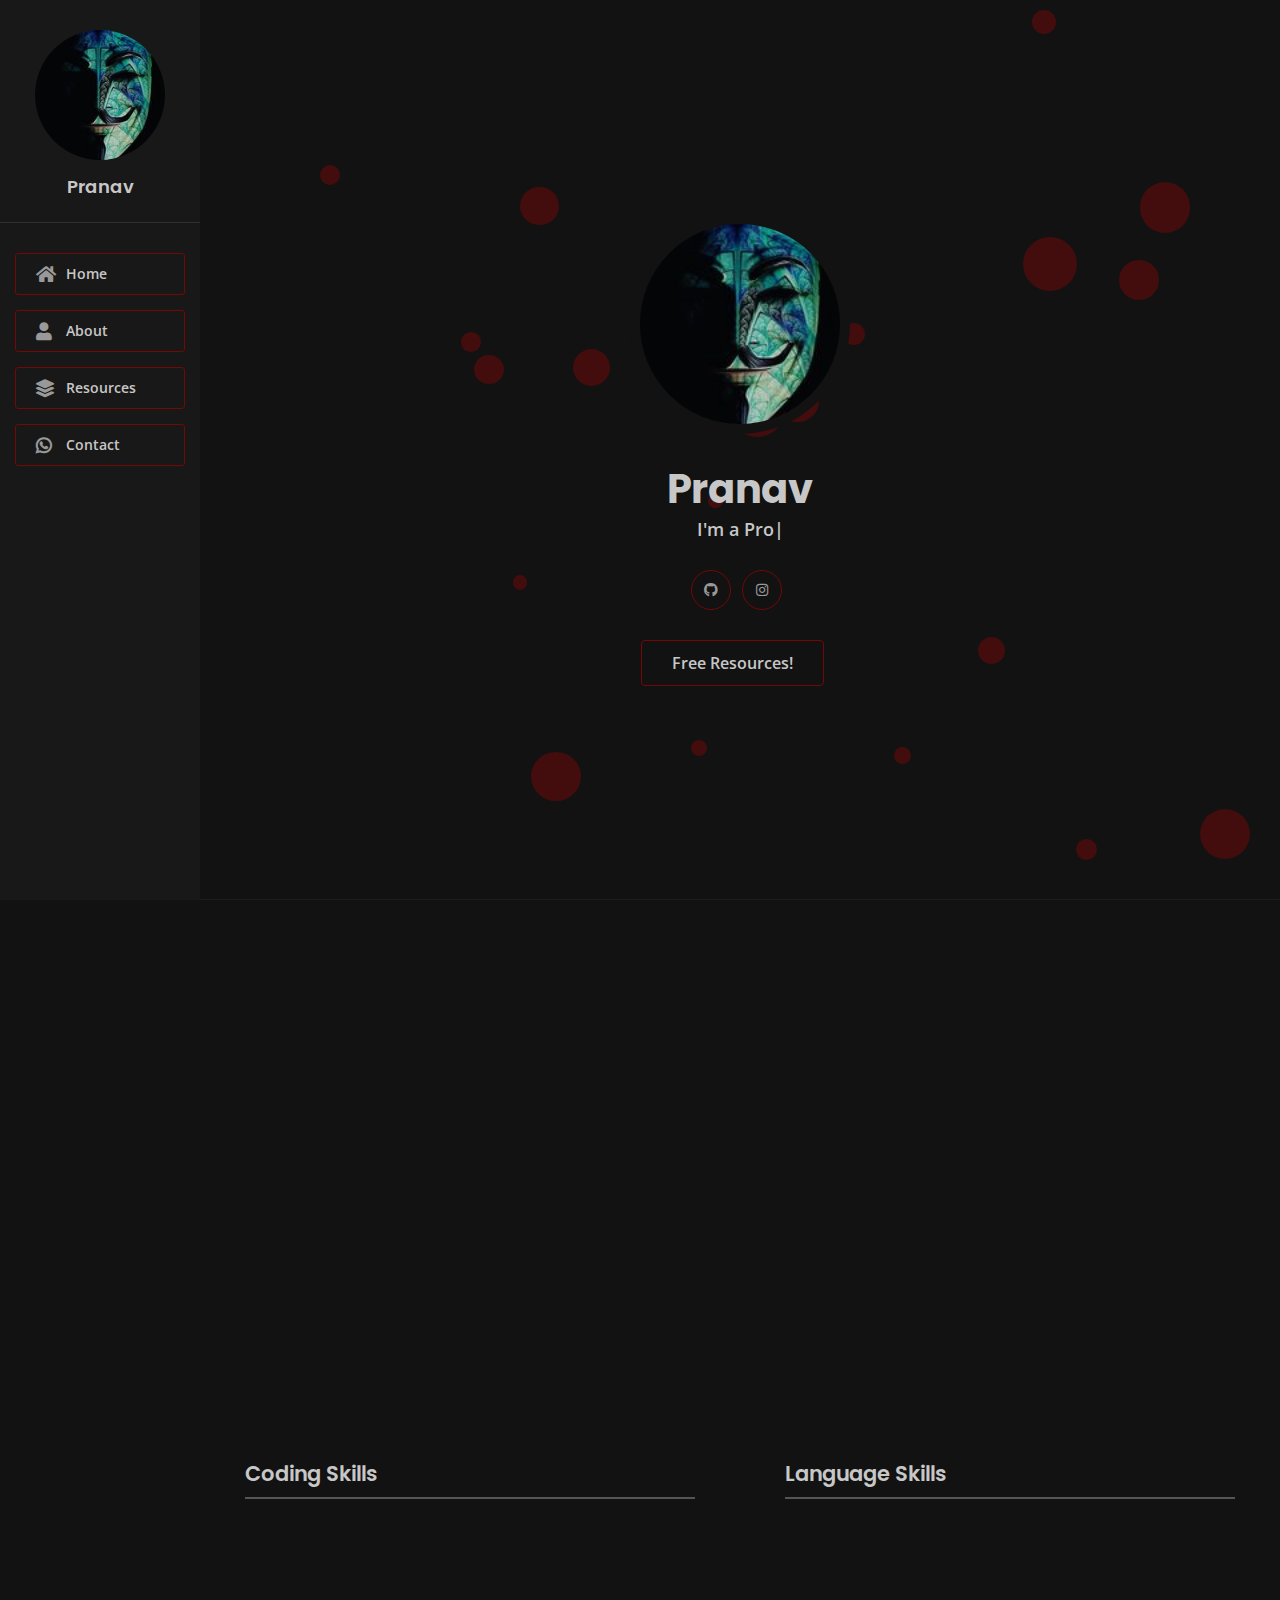
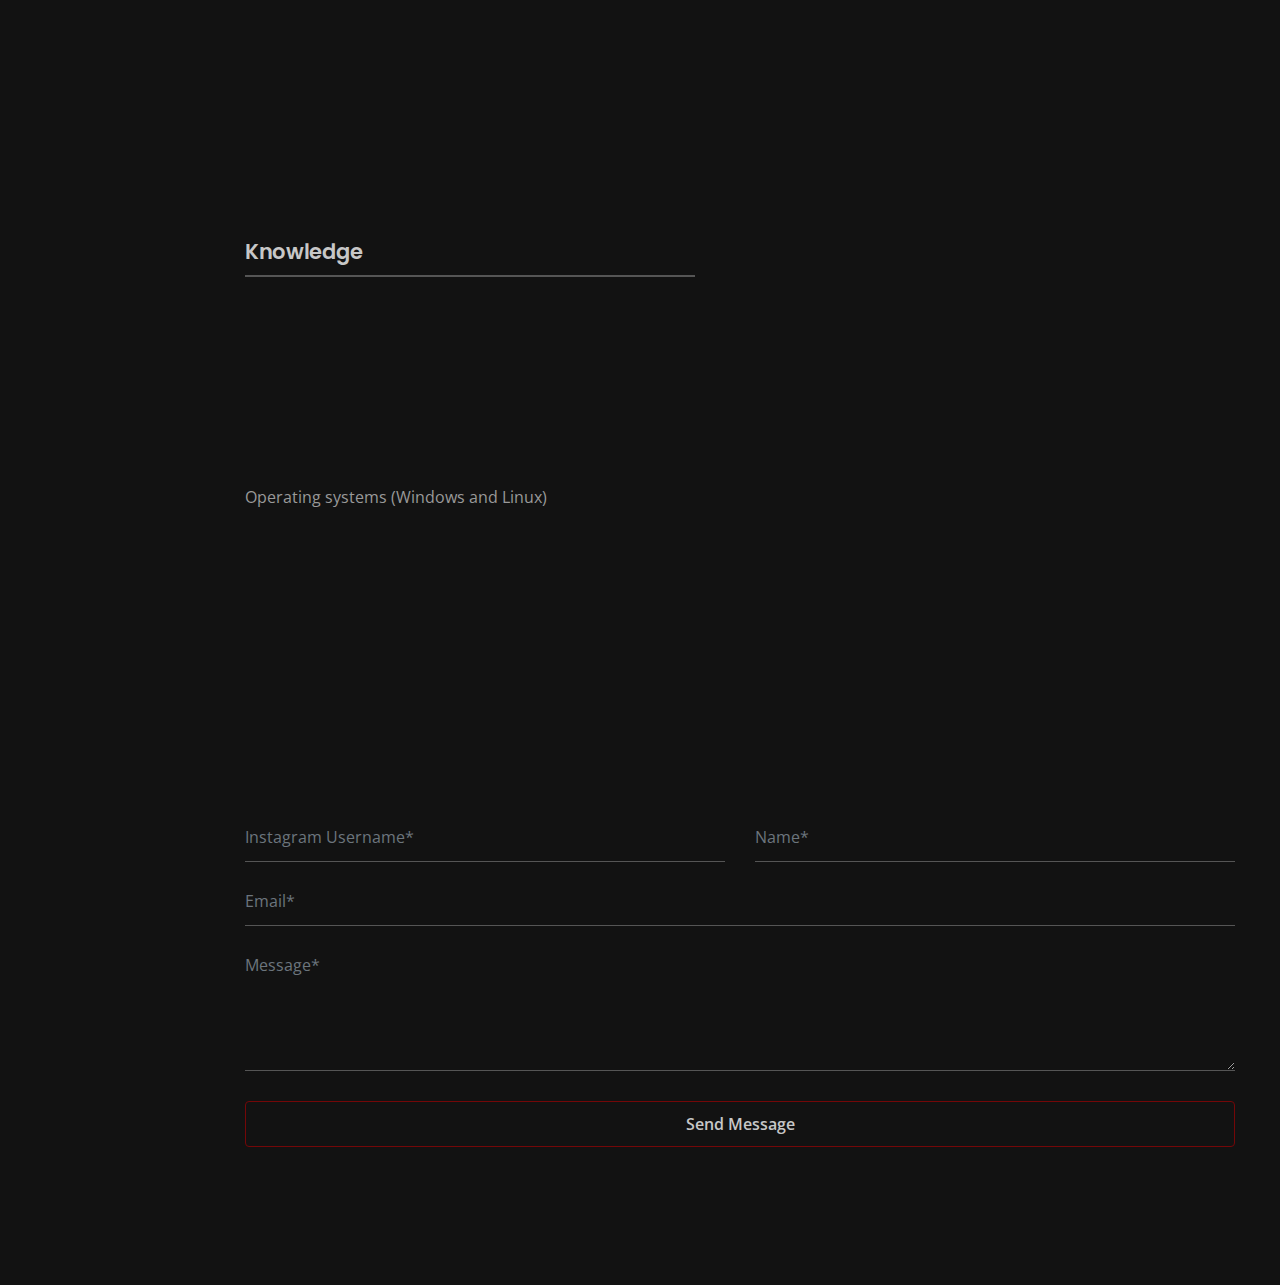
==== index.html @ 7af5c3d3 "first commit" ====
<!DOCTYPE html>
<html lang="en">

<head>
    <meta charset="UTF-8">
    <meta name="viewport" content="width=device-width, initial-scale=1">
    <meta name="description" content="Hi 👋 there, I'm Pranav from 🇮🇳">
    <meta name="keywords" content="pranav, pranav, pranav, ">
    <meta name="author" content="pranav ">
    <meta name="robots" content="index, follow, max-snippet:-1, max-image-preview:large, max-video-preview:-1">
    <meta http-equiv="X-UA-Compatible" content="IE=edge">
    <title> pranav Website </title>
    <!-- favicon -->
    <link rel="shortcut icon" href="assets/images/favicon.png" type="image/x-icon">
    <!-- bootstrap -->
    <link rel="stylesheet" href="assets/css/bootstrap.min.css">
    <!-- Plugin css -->
    <link rel="stylesheet" href="assets/css/plugin.css">
    <!-- Flaticon -->
    <link rel="stylesheet" href="assets/css/flaticon.css">
    <!-- stylesheet -->
    <link rel="stylesheet" href="assets/css/style.css">
    <link rel="stylesheet" href="assets/css/multicolor.css">
    <!-- responsive -->
    <link rel="stylesheet" href="assets/css/responsive.css">
</head>

<body>
    <!--Main-Menu Area Start-->
    <div class="side-menu-wrapper">
        <div class="menu-toogle-icon">
            <div id="nav-icon3">
                <span></span>
                <span></span>
                <span></span>
                <span></span>
            </div>
        </div>
        <div style="background-color: #181818; scroll-behavior: smooth;" class="side-menu">
            <div class="heading-area">
                <img src="assets/images/about3.png" alt class="wow zoomIn" data-wow-duration="0.8s" data-wow-delay="0.2s">
                <div class="name wow fadeInUp" data-wow-duration="0.8s" data-wow-delay="0.3s">
                    Pranav
                </div>
            </div>
            <ul id="mainmenu-area">
                <li class="current">
                    <a href="#home" class="wow fadeInUp" data-wow-duration="0.8s" data-wow-delay="0.4s"><i class="fas fa-home"></i>Home</a>
                </li>
                <li>
                    <a href="#about" class="wow fadeInUp" data-wow-duration="0.8s" data-wow-delay="0.4s"><i class="fas fa-user"></i>About</a>
                </li>

                <li>
                    <a href="#project-gallery" class="wow fadeInUp" data-wow-duration="0.8s" data-wow-delay="0.4s"><i class="fas fa-layer-group"></i>Resources</a>
                </li>

                <li>
                    <a href="#contact" class="wow fadeInUp" data-wow-duration="0.8s" data-wow-delay="0.4s"><i class="fab fa-whatsapp"></i>Contact</a>
                </li>
            </ul>
        </div>
    </div>
    <!--Main-Menu Area Start-->

    <!-- Main Content Area Start -->
    <div class="main-content">
        <div class="main-content-inner">

            <!-- About div Start -->
            <div class="home-section" id="home">
                <div class="particals"></div>
                <div class="container">
                    <div class="row justify-content-center">
                        <div class="col-lg-6">
                            <div class="home-content">
                                <div class="home-image">
                                    <img src="assets/images/about.png" alt class="wow zoomIn" data-wow-duration="0.8s" data-wow-delay="0.2s">
                                </div>
                                <h4 class="heading wow fadeInUp" data-wow-duration="0.8s" data-wow-delay="0.3s">
                                    Pranav
                                </h4>
                                <div class="designation wow zoomIn" data-wow-duration="0.8s" data-wow-delay="0.4s">
                                    <span>
											I'm a <span class="typed"></span>
                                    </span>
                                </div>
                                <div class="social-info wow fadeInUp" data-wow-duration="0.8s" data-wow-delay="0.5s">
                                    <ul>
                                        <li>
                                            <a href="https://github.com/pranav-011">
                                                <i class="fab fa-github"></i>
                                            </a>
                                        </li>
                                        <li>
                                            <a href="https://www.instagram.com/_pranav_pawar_39/">
                                                <i class="fab fa-instagram"></i>
                                            </a>
                                        </li>

                                    </ul>
                                </div>
                                <div class="about-links wow fadeInUp" data-wow-duration="0.8s" data-wow-delay="0.6s">
                                    <a href="#project-gallery" class="base-btn1">Free Resources!</a>
                                </div>
                            </div>
                        </div>
                    </div>
                </div>
            </div>
            <!-- About div End -->

            <!-- About div Start -->
            <div class="about-section" id="about">
                <div class="container">
                    <div class="row justify-content-center">
                        <div class="col-lg-12">
                            <div class="section-heading wow fadeInUp" data-wow-delay="0.2s">
                                <h2 class="title">
                                    <i class="fas fa-user"></i>About Me
                                </h2>
                            </div>
                        </div>
                    </div>
                    <div class="row">
                        <div class="col-lg-12">
                            <div class="about">
                                <div class="row">
                                    <div class="col-lg-4">
                                        <div class="about-image wow fadeInUp" data-wow-delay="0.3s">
                                            <img src="assets/images/about2.png" alt>
                                        </div>

                                    </div>
                                    <div class="col-lg-8 align-self-center">
                                        <div class="short-description wow fadeInUp" data-wow-delay="0.4s">
                                            <p>
                                                Hey, I'm Pranav, a 15 Year old Programmer and Ethical Hackerfrom India. Im here to help you learn how to code and profit from that.
                                            </p>
                                            <p>
                                                I believe the most important thing for a person is their skill set. Hence i'm here expanding mine and helping you expand yours.
                                                <p>
                                                    So Follow me on my Journey to change the way india pursives education!
                                                </p>
                                            </p>

                                        </div>
                                    </div>
                                </div>

                            </div>
                        </div>
                    </div>

                </div>
            </div>
            <!-- About div End -->





            <!-- Resume Area Start -->
            <div class="resume-wrapper" id="resume">
                <div class="container">

                    <div class="row">

                        <div class="col-lg-6">
                            <div class="resume-box">
                                <div class="resume-title">
                                    <h4 class="title">
                                        Coding Skills
                                    </h4>
                                </div>
                                <div class="skill-list">
                                    <div class="single-skill wow fadeInUp">
                                        <div class="heading">
                                            <h4 class="name">
                                                Python
                                            </h4>
                                            <h5 class="value">
                                                90%
                                            </h5>
                                        </div>
                                        <div class="progress">
                                            <div class="progress-bar progress-bar-striped progress-bar-animated" role="progressbar" aria-valuenow="85" aria-valuemin="0" aria-valuemax="100" style="width: 85%"></div>
                                        </div>
                                    </div>
                                    <div class="single-skill wow fadeInUp">
                                        <div class="heading">
                                            <h4 class="name">
                                                JS
                                            </h4>
                                            <h5 class="value">
                                                65%
                                            </h5>
                                        </div>
                                        <div class="progress">
                                            <div class="progress-bar progress-bar-striped progress-bar-animated" role="progressbar" aria-valuenow="75" aria-valuemin="0" aria-valuemax="100" style="width: 75%"></div>
                                        </div>
                                    </div>
                                    <div class="single-skill wow fadeInUp">
                                        <div class="heading">
                                            <h4 class="name">
                                                SQL
                                            </h4>
                                            <h5 class="value">
                                                65%
                                            </h5>
                                        </div>
                                        <div class="progress">
                                            <div class="progress-bar progress-bar-striped progress-bar-animated" role="progressbar" aria-valuenow="75" aria-valuemin="0" aria-valuemax="100" style="width: 75%"></div>
                                        </div>
                                    </div>
                                    <div class="single-skill wow fadeInUp">
                                        <div class="heading">
                                            <h4 class="name">
                                                JAVA
                                            </h4>
                                            <h5 class="value">
                                                70%
                                            </h5>
                                        </div>
                                        <div class="progress">
                                            <div class="progress-bar progress-bar-striped progress-bar-animated" role="progressbar" aria-valuenow="70" aria-valuemin="0" aria-valuemax="100" style="width: 70%"></div>
                                        </div>
                                    </div>
                                </div>
                            </div>
                        </div>
                        <div class="col-lg-6">
                            <div class="resume-box">
                                <div class="resume-title">
                                    <h4 class="title">
                                        Language Skills
                                    </h4>
                                </div>
                                <div class="skill-list">
                                    <div class="single-skill wow fadeInUp">
                                        <div class="heading">
                                            <h4 class="name">
                                                English
                                            </h4>
                                            <h5 class="value">
                                                90%
                                            </h5>
                                        </div>
                                        <div class="progress">
                                            <div class="progress-bar progress-bar-striped progress-bar-animated" role="progressbar" aria-valuenow="90" aria-valuemin="0" aria-valuemax="100" style="width: 90%"></div>
                                        </div>
                                    </div>
                                    <div class="single-skill wow fadeInUp">
                                        <div class="heading">
                                            <h4 class="name">
                                                Hindi
                                            </h4>
                                            <h5 class="value">
                                                75%
                                            </h5>
                                        </div>
                                        <div class="progress">
                                            <div class="progress-bar progress-bar-striped progress-bar-animated" role="progressbar" aria-valuenow="75" aria-valuemin="0" aria-valuemax="100" style="width: 75%"></div>
                                        </div>
                                    </div>

                                </div>
                            </div>
                        </div>

                        <div class="col-lg-6">
                            <div class="resume-box">
                                <div class="resume-title">
                                    <h4 class="title">
                                        Knowledge
                                    </h4>
                                </div>
                                <div class="knowledge-list wow fadeInUp">
                                    <div class="single-knowledge">
                                        <p>
                                            Network Pentesting
                                        </p>
                                    </div>
                                    <div class="single-knowledge">
                                        <p>
                                            Android apps development
                                        </p>
                                    </div>
                                    <div class="single-knowledge">
                                        <p>
                                            Software Testing
                                        </p>
                                    </div>
                                    <div class="single-knowledge">
                                        <p>
                                            Bash scripting
                                        </p>
                                    </div>
                                    <>
                                </div>
                                <div class="single-knowledge">
                                    <p>
                                        Operating systems (Windows and Linux)
                                    </p>
                                </div>
                            </div>
                        </div>
                    </div>
                </div>
            </div>
        </div>
        <!-- Resume Area End -->







        <!-- Contact Area Start -->
        <div class="contact" id="contact">
            <div class="container">
                <div class="row justify-content-center">
                    <div class="col-lg-12">
                        <div class="section-heading wow fadeInUp" data-wow-delay="0.2s">
                            <h2 class="title">
                                <i class="fab fa-whatsapp"></i>Contact Me
                            </h2>
                        </div>
                    </div>
                </div>

                <div class="row cAndm">
                    <div class="col-lg-12">
                        <div class="home-page-form">
                            <div class="contact-form">
                                <form id="contact-form" action="https://formspree.io/f/xleajnde" method="POST">
                                    <div class="controls">
                                        <div class="row">
                                            <div class="col-md-6">
                                                <div class="form-group">
                                                    <input id="name" type="text" name="username" class="form-control" placeholder="Instagram Username*" required="required">
                                                    <div class="help-block with-errors"></div>
                                                </div>
                                            </div>
                                            <div class="col-md-6">
                                                <div class="form-group">
                                                    <input id="email" type="text" name="name" class="form-control" placeholder="Name*" required="required">
                                                    <div class="help-block with-errors"></div>
                                                </div>
                                            </div>
                                        </div>
                                        <div class="row">
                                            <div class="col-md-12">
                                                <div class="form-group">
                                                    <input id="subject" type="email" name="_replyto" class="form-control" placeholder="Email*" required="required">
                                                    <div class="help-block with-errors"></div>
                                                </div>
                                            </div>
                                        </div>
                                        <div class="row">
                                            <div class="col-md-12">
                                                <div class="form-group">
                                                    <textarea id="message" name="message" class="form-control" placeholder="Message*" rows="7" required="required"></textarea>
                                                    <div class="help-block with-errors"></div>
                                                </div>
                                            </div>
                                            <div class="col-md-12">
                                                <button type="submit" class="base-btn1"><span>Send Message</span></button>
                                            </div>
                                        </div>
                                    </div>
                                </form>
                                <!-- End Contact From -->
                            </div>
                        </div>
                    </div>



                </div>
                <!--/.row-->
            </div>
            <!--/.container-->
        </div>
        <!-- Contact Area End -->

    </div>
    </div>
    <!-- Main Content Area End -->






    <!-- Back to Top Start -->
    <div class="bottomtotop">
        <i class="fas fa-chevron-right"></i>
    </div>
    <!-- Back to Top End -->



    <!-- jquery -->
    <script src="assets/js/jquery.js"></script>
    <!-- popper -->
    <script src="assets/js/popper.min.js"></script>
    <!-- bootstrap -->
    <script src="assets/js/bootstrap.min.js"></script>
    <!-- plugin js-->
    <script src="assets/js/plugin.js"></script>
    <script src="assets/js/jQuery-plugin-progressbar.js"></script>
    <!-- Typed js -->
    <script src="assets/js/typed.min.js"></script>
    <!-- buoyant js -->
    <script src="assets/js/jquery.buoyant.min.js"></script>
    <!-- Wow js -->
    <script src="assets/js/wow.js"></script>
    <!-- main -->
    <script src="assets/js/main.js"></script>

</body>

</html>
---- assets/css/plugin.css ----
@charset "UTF-8";

/*!
 * animate.css -http://daneden.me/animate
 * Version - 3.7.0
 * Licensed under the MIT license - http://opensource.org/licenses/MIT
 *
 * Copyright (c) 2018 Daniel Eden
 */

@-webkit-keyframes bounce{0%,20%,53%,80%,to{-webkit-animation-timing-function:cubic-bezier(.215,.61,.355,1);-webkit-transform:translateZ(0);animation-timing-function:cubic-bezier(.215,.61,.355,1);transform:translateZ(0)}40%,43%{-webkit-animation-timing-function:cubic-bezier(.755,.05,.855,.06);-webkit-transform:translate3d(0,-30px,0);animation-timing-function:cubic-bezier(.755,.05,.855,.06);transform:translate3d(0,-30px,0)}70%{-webkit-animation-timing-function:cubic-bezier(.755,.05,.855,.06);-webkit-transform:translate3d(0,-15px,0);animation-timing-function:cubic-bezier(.755,.05,.855,.06);transform:translate3d(0,-15px,0)}90%{-webkit-transform:translate3d(0,-4px,0);transform:translate3d(0,-4px,0)}}@keyframes bounce{0%,20%,53%,80%,to{-webkit-animation-timing-function:cubic-bezier(.215,.61,.355,1);-webkit-transform:translateZ(0);animation-timing-function:cubic-bezier(.215,.61,.355,1);transform:translateZ(0)}40%,43%{-webkit-animation-timing-function:cubic-bezier(.755,.05,.855,.06);-webkit-transform:translate3d(0,-30px,0);animation-timing-function:cubic-bezier(.755,.05,.855,.06);transform:translate3d(0,-30px,0)}70%{-webkit-animation-timing-function:cubic-bezier(.755,.05,.855,.06);-webkit-transform:translate3d(0,-15px,0);animation-timing-function:cubic-bezier(.755,.05,.855,.06);transform:translate3d(0,-15px,0)}90%{-webkit-transform:translate3d(0,-4px,0);transform:translate3d(0,-4px,0)}}.bounce{-webkit-animation-name:bounce;-webkit-transform-origin:center bottom;animation-name:bounce;transform-origin:center bottom}@-webkit-keyframes flash{0%,50%,to{opacity:1}25%,75%{opacity:0}}@keyframes flash{0%,50%,to{opacity:1}25%,75%{opacity:0}}.flash{-webkit-animation-name:flash;animation-name:flash}@-webkit-keyframes pulse{0%{-webkit-transform:scaleX(1);transform:scaleX(1)}50%{-webkit-transform:scale3d(1.05,1.05,1.05);transform:scale3d(1.05,1.05,1.05)}to{-webkit-transform:scaleX(1);transform:scaleX(1)}}@keyframes pulse{0%{-webkit-transform:scaleX(1);transform:scaleX(1)}50%{-webkit-transform:scale3d(1.05,1.05,1.05);transform:scale3d(1.05,1.05,1.05)}to{-webkit-transform:scaleX(1);transform:scaleX(1)}}.pulse{-webkit-animation-name:pulse;animation-name:pulse}@-webkit-keyframes rubberBand{0%{-webkit-transform:scaleX(1);transform:scaleX(1)}30%{-webkit-transform:scale3d(1.25,.75,1);transform:scale3d(1.25,.75,1)}40%{-webkit-transform:scale3d(.75,1.25,1);transform:scale3d(.75,1.25,1)}50%{-webkit-transform:scale3d(1.15,.85,1);transform:scale3d(1.15,.85,1)}65%{-webkit-transform:scale3d(.95,1.05,1);transform:scale3d(.95,1.05,1)}75%{-webkit-transform:scale3d(1.05,.95,1);transform:scale3d(1.05,.95,1)}to{-webkit-transform:scaleX(1);transform:scaleX(1)}}@keyframes rubberBand{0%{-webkit-transform:scaleX(1);transform:scaleX(1)}30%{-webkit-transform:scale3d(1.25,.75,1);transform:scale3d(1.25,.75,1)}40%{-webkit-transform:scale3d(.75,1.25,1);transform:scale3d(.75,1.25,1)}50%{-webkit-transform:scale3d(1.15,.85,1);transform:scale3d(1.15,.85,1)}65%{-webkit-transform:scale3d(.95,1.05,1);transform:scale3d(.95,1.05,1)}75%{-webkit-transform:scale3d(1.05,.95,1);transform:scale3d(1.05,.95,1)}to{-webkit-transform:scaleX(1);transform:scaleX(1)}}.rubberBand{-webkit-animation-name:rubberBand;animation-name:rubberBand}@-webkit-keyframes shake{0%,to{-webkit-transform:translateZ(0);transform:translateZ(0)}10%,30%,50%,70%,90%{-webkit-transform:translate3d(-10px,0,0);transform:translate3d(-10px,0,0)}20%,40%,60%,80%{-webkit-transform:translate3d(10px,0,0);transform:translate3d(10px,0,0)}}@keyframes shake{0%,to{-webkit-transform:translateZ(0);transform:translateZ(0)}10%,30%,50%,70%,90%{-webkit-transform:translate3d(-10px,0,0);transform:translate3d(-10px,0,0)}20%,40%,60%,80%{-webkit-transform:translate3d(10px,0,0);transform:translate3d(10px,0,0)}}.shake{-webkit-animation-name:shake;animation-name:shake}@-webkit-keyframes headShake{0%{-webkit-transform:translateX(0);transform:translateX(0)}6.5%{-webkit-transform:translateX(-6px) rotateY(-9deg);transform:translateX(-6px) rotateY(-9deg)}18.5%{-webkit-transform:translateX(5px) rotateY(7deg);transform:translateX(5px) rotateY(7deg)}31.5%{-webkit-transform:translateX(-3px) rotateY(-5deg);transform:translateX(-3px) rotateY(-5deg)}43.5%{-webkit-transform:translateX(2px) rotateY(3deg);transform:translateX(2px) rotateY(3deg)}50%{-webkit-transform:translateX(0);transform:translateX(0)}}@keyframes headShake{0%{-webkit-transform:translateX(0);transform:translateX(0)}6.5%{-webkit-transform:translateX(-6px) rotateY(-9deg);transform:translateX(-6px) rotateY(-9deg)}18.5%{-webkit-transform:translateX(5px) rotateY(7deg);transform:translateX(5px) rotateY(7deg)}31.5%{-webkit-transform:translateX(-3px) rotateY(-5deg);transform:translateX(-3px) rotateY(-5deg)}43.5%{-webkit-transform:translateX(2px) rotateY(3deg);transform:translateX(2px) rotateY(3deg)}50%{-webkit-transform:translateX(0);transform:translateX(0)}}.headShake{-webkit-animation-name:headShake;-webkit-animation-timing-function:ease-in-out;animation-name:headShake;animation-timing-function:ease-in-out}@-webkit-keyframes swing{20%{-webkit-transform:rotate(15deg);transform:rotate(15deg)}40%{-webkit-transform:rotate(-10deg);transform:rotate(-10deg)}60%{-webkit-transform:rotate(5deg);transform:rotate(5deg)}80%{-webkit-transform:rotate(-5deg);transform:rotate(-5deg)}to{-webkit-transform:rotate(0deg);transform:rotate(0deg)}}@keyframes swing{20%{-webkit-transform:rotate(15deg);transform:rotate(15deg)}40%{-webkit-transform:rotate(-10deg);transform:rotate(-10deg)}60%{-webkit-transform:rotate(5deg);transform:rotate(5deg)}80%{-webkit-transform:rotate(-5deg);transform:rotate(-5deg)}to{-webkit-transform:rotate(0deg);transform:rotate(0deg)}}.swing{-webkit-animation-name:swing;-webkit-transform-origin:top center;animation-name:swing;transform-origin:top center}@-webkit-keyframes tada{0%{-webkit-transform:scaleX(1);transform:scaleX(1)}10%,20%{-webkit-transform:scale3d(.9,.9,.9) rotate(-3deg);transform:scale3d(.9,.9,.9) rotate(-3deg)}30%,50%,70%,90%{-webkit-transform:scale3d(1.1,1.1,1.1) rotate(3deg);transform:scale3d(1.1,1.1,1.1) rotate(3deg)}40%,60%,80%{-webkit-transform:scale3d(1.1,1.1,1.1) rotate(-3deg);transform:scale3d(1.1,1.1,1.1) rotate(-3deg)}to{-webkit-transform:scaleX(1);transform:scaleX(1)}}@keyframes tada{0%{-webkit-transform:scaleX(1);transform:scaleX(1)}10%,20%{-webkit-transform:scale3d(.9,.9,.9) rotate(-3deg);transform:scale3d(.9,.9,.9) rotate(-3deg)}30%,50%,70%,90%{-webkit-transform:scale3d(1.1,1.1,1.1) rotate(3deg);transform:scale3d(1.1,1.1,1.1) rotate(3deg)}40%,60%,80%{-webkit-transform:scale3d(1.1,1.1,1.1) rotate(-3deg);transform:scale3d(1.1,1.1,1.1) rotate(-3deg)}to{-webkit-transform:scaleX(1);transform:scaleX(1)}}.tada{-webkit-animation-name:tada;animation-name:tada}@-webkit-keyframes wobble{0%{-webkit-transform:translateZ(0);transform:translateZ(0)}15%{-webkit-transform:translate3d(-25%,0,0) rotate(-5deg);transform:translate3d(-25%,0,0) rotate(-5deg)}30%{-webkit-transform:translate3d(20%,0,0) rotate(3deg);transform:translate3d(20%,0,0) rotate(3deg)}45%{-webkit-transform:translate3d(-15%,0,0) rotate(-3deg);transform:translate3d(-15%,0,0) rotate(-3deg)}60%{-webkit-transform:translate3d(10%,0,0) rotate(2deg);transform:translate3d(10%,0,0) rotate(2deg)}75%{-webkit-transform:translate3d(-5%,0,0) rotate(-1deg);transform:translate3d(-5%,0,0) rotate(-1deg)}to{-webkit-transform:translateZ(0);transform:translateZ(0)}}@keyframes wobble{0%{-webkit-transform:translateZ(0);transform:translateZ(0)}15%{-webkit-transform:translate3d(-25%,0,0) rotate(-5deg);transform:translate3d(-25%,0,0) rotate(-5deg)}30%{-webkit-transform:translate3d(20%,0,0) rotate(3deg);transform:translate3d(20%,0,0) rotate(3deg)}45%{-webkit-transform:translate3d(-15%,0,0) rotate(-3deg);transform:translate3d(-15%,0,0) rotate(-3deg)}60%{-webkit-transform:translate3d(10%,0,0) rotate(2deg);transform:translate3d(10%,0,0) rotate(2deg)}75%{-webkit-transform:translate3d(-5%,0,0) rotate(-1deg);transform:translate3d(-5%,0,0) rotate(-1deg)}to{-webkit-transform:translateZ(0);transform:translateZ(0)}}.wobble{-webkit-animation-name:wobble;animation-name:wobble}@-webkit-keyframes jello{0%,11.1%,to{-webkit-transform:translateZ(0);transform:translateZ(0)}22.2%{-webkit-transform:skewX(-12.5deg) skewY(-12.5deg);transform:skewX(-12.5deg) skewY(-12.5deg)}33.3%{-webkit-transform:skewX(6.25deg) skewY(6.25deg);transform:skewX(6.25deg) skewY(6.25deg)}44.4%{-webkit-transform:skewX(-3.125deg) skewY(-3.125deg);transform:skewX(-3.125deg) skewY(-3.125deg)}55.5%{-webkit-transform:skewX(1.5625deg) skewY(1.5625deg);transform:skewX(1.5625deg) skewY(1.5625deg)}66.6%{-webkit-transform:skewX(-.78125deg) skewY(-.78125deg);transform:skewX(-.78125deg) skewY(-.78125deg)}77.7%{-webkit-transform:skewX(.390625deg) skewY(.390625deg);transform:skewX(.390625deg) skewY(.390625deg)}88.8%{-webkit-transform:skewX(-.1953125deg) skewY(-.1953125deg);transform:skewX(-.1953125deg) skewY(-.1953125deg)}}@keyframes jello{0%,11.1%,to{-webkit-transform:translateZ(0);transform:translateZ(0)}22.2%{-webkit-transform:skewX(-12.5deg) skewY(-12.5deg);transform:skewX(-12.5deg) skewY(-12.5deg)}33.3%{-webkit-transform:skewX(6.25deg) skewY(6.25deg);transform:skewX(6.25deg) skewY(6.25deg)}44.4%{-webkit-transform:skewX(-3.125deg) skewY(-3.125deg);transform:skewX(-3.125deg) skewY(-3.125deg)}55.5%{-webkit-transform:skewX(1.5625deg) skewY(1.5625deg);transform:skewX(1.5625deg) skewY(1.5625deg)}66.6%{-webkit-transform:skewX(-.78125deg) skewY(-.78125deg);transform:skewX(-.78125deg) skewY(-.78125deg)}77.7%{-webkit-transform:skewX(.390625deg) skewY(.390625deg);transform:skewX(.390625deg) skewY(.390625deg)}88.8%{-webkit-transform:skewX(-.1953125deg) skewY(-.1953125deg);transform:skewX(-.1953125deg) skewY(-.1953125deg)}}.jello{-webkit-animation-name:jello;-webkit-transform-origin:center;animation-name:jello;transform-origin:center}@-webkit-keyframes heartBeat{0%{-webkit-transform:scale(1);transform:scale(1)}14%{-webkit-transform:scale(1.3);transform:scale(1.3)}28%{-webkit-transform:scale(1);transform:scale(1)}42%{-webkit-transform:scale(1.3);transform:scale(1.3)}70%{-webkit-transform:scale(1);transform:scale(1)}}@keyframes heartBeat{0%{-webkit-transform:scale(1);transform:scale(1)}14%{-webkit-transform:scale(1.3);transform:scale(1.3)}28%{-webkit-transform:scale(1);transform:scale(1)}42%{-webkit-transform:scale(1.3);transform:scale(1.3)}70%{-webkit-transform:scale(1);transform:scale(1)}}.heartBeat{-webkit-animation-duration:1.3s;-webkit-animation-name:heartBeat;-webkit-animation-timing-function:ease-in-out;animation-duration:1.3s;animation-name:heartBeat;animation-timing-function:ease-in-out}@-webkit-keyframes bounceIn{0%,20%,40%,60%,80%,to{-webkit-animation-timing-function:cubic-bezier(.215,.61,.355,1);animation-timing-function:cubic-bezier(.215,.61,.355,1)}0%{-webkit-transform:scale3d(.3,.3,.3);opacity:0;transform:scale3d(.3,.3,.3)}20%{-webkit-transform:scale3d(1.1,1.1,1.1);transform:scale3d(1.1,1.1,1.1)}40%{-webkit-transform:scale3d(.9,.9,.9);transform:scale3d(.9,.9,.9)}60%{-webkit-transform:scale3d(1.03,1.03,1.03);opacity:1;transform:scale3d(1.03,1.03,1.03)}80%{-webkit-transform:scale3d(.97,.97,.97);transform:scale3d(.97,.97,.97)}to{-webkit-transform:scaleX(1);opacity:1;transform:scaleX(1)}}@keyframes bounceIn{0%,20%,40%,60%,80%,to{-webkit-animation-timing-function:cubic-bezier(.215,.61,.355,1);animation-timing-function:cubic-bezier(.215,.61,.355,1)}0%{-webkit-transform:scale3d(.3,.3,.3);opacity:0;transform:scale3d(.3,.3,.3)}20%{-webkit-transform:scale3d(1.1,1.1,1.1);transform:scale3d(1.1,1.1,1.1)}40%{-webkit-transform:scale3d(.9,.9,.9);transform:scale3d(.9,.9,.9)}60%{-webkit-transform:scale3d(1.03,1.03,1.03);opacity:1;transform:scale3d(1.03,1.03,1.03)}80%{-webkit-transform:scale3d(.97,.97,.97);transform:scale3d(.97,.97,.97)}to{-webkit-transform:scaleX(1);opacity:1;transform:scaleX(1)}}.bounceIn{-webkit-animation-duration:.75s;-webkit-animation-name:bounceIn;animation-duration:.75s;animation-name:bounceIn}@-webkit-keyframes bounceInDown{0%,60%,75%,90%,to{-webkit-animation-timing-function:cubic-bezier(.215,.61,.355,1);animation-timing-function:cubic-bezier(.215,.61,.355,1)}0%{-webkit-transform:translate3d(0,-3000px,0);opacity:0;transform:translate3d(0,-3000px,0)}60%{-webkit-transform:translate3d(0,25px,0);opacity:1;transform:translate3d(0,25px,0)}75%{-webkit-transform:translate3d(0,-10px,0);transform:translate3d(0,-10px,0)}90%{-webkit-transform:translate3d(0,5px,0);transform:translate3d(0,5px,0)}to{-webkit-transform:translateZ(0);transform:translateZ(0)}}@keyframes bounceInDown{0%,60%,75%,90%,to{-webkit-animation-timing-function:cubic-bezier(.215,.61,.355,1);animation-timing-function:cubic-bezier(.215,.61,.355,1)}0%{-webkit-transform:translate3d(0,-3000px,0);opacity:0;transform:translate3d(0,-3000px,0)}60%{-webkit-transform:translate3d(0,25px,0);opacity:1;transform:translate3d(0,25px,0)}75%{-webkit-transform:translate3d(0,-10px,0);transform:translate3d(0,-10px,0)}90%{-webkit-transform:translate3d(0,5px,0);transform:translate3d(0,5px,0)}to{-webkit-transform:translateZ(0);transform:translateZ(0)}}.bounceInDown{-webkit-animation-name:bounceInDown;animation-name:bounceInDown}@-webkit-keyframes bounceInLeft{0%,60%,75%,90%,to{-webkit-animation-timing-function:cubic-bezier(.215,.61,.355,1);animation-timing-function:cubic-bezier(.215,.61,.355,1)}0%{-webkit-transform:translate3d(-3000px,0,0);opacity:0;transform:translate3d(-3000px,0,0)}60%{-webkit-transform:translate3d(25px,0,0);opacity:1;transform:translate3d(25px,0,0)}75%{-webkit-transform:translate3d(-10px,0,0);transform:translate3d(-10px,0,0)}90%{-webkit-transform:translate3d(5px,0,0);transform:translate3d(5px,0,0)}to{-webkit-transform:translateZ(0);transform:translateZ(0)}}@keyframes bounceInLeft{0%,60%,75%,90%,to{-webkit-animation-timing-function:cubic-bezier(.215,.61,.355,1);animation-timing-function:cubic-bezier(.215,.61,.355,1)}0%{-webkit-transform:translate3d(-3000px,0,0);opacity:0;transform:translate3d(-3000px,0,0)}60%{-webkit-transform:translate3d(25px,0,0);opacity:1;transform:translate3d(25px,0,0)}75%{-webkit-transform:translate3d(-10px,0,0);transform:translate3d(-10px,0,0)}90%{-webkit-transform:translate3d(5px,0,0);transform:translate3d(5px,0,0)}to{-webkit-transform:translateZ(0);transform:translateZ(0)}}.bounceInLeft{-webkit-animation-name:bounceInLeft;animation-name:bounceInLeft}@-webkit-keyframes bounceInRight{0%,60%,75%,90%,to{-webkit-animation-timing-function:cubic-bezier(.215,.61,.355,1);animation-timing-function:cubic-bezier(.215,.61,.355,1)}0%{-webkit-transform:translate3d(3000px,0,0);opacity:0;transform:translate3d(3000px,0,0)}60%{-webkit-transform:translate3d(-25px,0,0);opacity:1;transform:translate3d(-25px,0,0)}75%{-webkit-transform:translate3d(10px,0,0);transform:translate3d(10px,0,0)}90%{-webkit-transform:translate3d(-5px,0,0);transform:translate3d(-5px,0,0)}to{-webkit-transform:translateZ(0);transform:translateZ(0)}}@keyframes bounceInRight{0%,60%,75%,90%,to{-webkit-animation-timing-function:cubic-bezier(.215,.61,.355,1);animation-timing-function:cubic-bezier(.215,.61,.355,1)}0%{-webkit-transform:translate3d(3000px,0,0);opacity:0;transform:translate3d(3000px,0,0)}60%{-webkit-transform:translate3d(-25px,0,0);opacity:1;transform:translate3d(-25px,0,0)}75%{-webkit-transform:translate3d(10px,0,0);transform:translate3d(10px,0,0)}90%{-webkit-transform:translate3d(-5px,0,0);transform:translate3d(-5px,0,0)}to{-webkit-transform:translateZ(0);transform:translateZ(0)}}.bounceInRight{-webkit-animation-name:bounceInRight;animation-name:bounceInRight}@-webkit-keyframes bounceInUp{0%,60%,75%,90%,to{-webkit-animation-timing-function:cubic-bezier(.215,.61,.355,1);animation-timing-function:cubic-bezier(.215,.61,.355,1)}0%{-webkit-transform:translate3d(0,3000px,0);opacity:0;transform:translate3d(0,3000px,0)}60%{-webkit-transform:translate3d(0,-20px,0);opacity:1;transform:translate3d(0,-20px,0)}75%{-webkit-transform:translate3d(0,10px,0);transform:translate3d(0,10px,0)}90%{-webkit-transform:translate3d(0,-5px,0);transform:translate3d(0,-5px,0)}to{-webkit-transform:translateZ(0);transform:translateZ(0)}}@keyframes bounceInUp{0%,60%,75%,90%,to{-webkit-animation-timing-function:cubic-bezier(.215,.61,.355,1);animation-timing-function:cubic-bezier(.215,.61,.355,1)}0%{-webkit-transform:translate3d(0,3000px,0);opacity:0;transform:translate3d(0,3000px,0)}60%{-webkit-transform:translate3d(0,-20px,0);opacity:1;transform:translate3d(0,-20px,0)}75%{-webkit-transform:translate3d(0,10px,0);transform:translate3d(0,10px,0)}90%{-webkit-transform:translate3d(0,-5px,0);transform:translate3d(0,-5px,0)}to{-webkit-transform:translateZ(0);transform:translateZ(0)}}.bounceInUp{-webkit-animation-name:bounceInUp;animation-name:bounceInUp}@-webkit-keyframes bounceOut{20%{-webkit-transform:scale3d(.9,.9,.9);transform:scale3d(.9,.9,.9)}50%,55%{-webkit-transform:scale3d(1.1,1.1,1.1);opacity:1;transform:scale3d(1.1,1.1,1.1)}to{-webkit-transform:scale3d(.3,.3,.3);opacity:0;transform:scale3d(.3,.3,.3)}}@keyframes bounceOut{20%{-webkit-transform:scale3d(.9,.9,.9);transform:scale3d(.9,.9,.9)}50%,55%{-webkit-transform:scale3d(1.1,1.1,1.1);opacity:1;transform:scale3d(1.1,1.1,1.1)}to{-webkit-transform:scale3d(.3,.3,.3);opacity:0;transform:scale3d(.3,.3,.3)}}.bounceOut{-webkit-animation-duration:.75s;-webkit-animation-name:bounceOut;animation-duration:.75s;animation-name:bounceOut}@-webkit-keyframes bounceOutDown{20%{-webkit-transform:translate3d(0,10px,0);transform:translate3d(0,10px,0)}40%,45%{-webkit-transform:translate3d(0,-20px,0);opacity:1;transform:translate3d(0,-20px,0)}to{-webkit-transform:translate3d(0,2000px,0);opacity:0;transform:translate3d(0,2000px,0)}}@keyframes bounceOutDown{20%{-webkit-transform:translate3d(0,10px,0);transform:translate3d(0,10px,0)}40%,45%{-webkit-transform:translate3d(0,-20px,0);opacity:1;transform:translate3d(0,-20px,0)}to{-webkit-transform:translate3d(0,2000px,0);opacity:0;transform:translate3d(0,2000px,0)}}.bounceOutDown{-webkit-animation-name:bounceOutDown;animation-name:bounceOutDown}@-webkit-keyframes bounceOutLeft{20%{-webkit-transform:translate3d(20px,0,0);opacity:1;transform:translate3d(20px,0,0)}to{-webkit-transform:translate3d(-2000px,0,0);opacity:0;transform:translate3d(-2000px,0,0)}}@keyframes bounceOutLeft{20%{-webkit-transform:translate3d(20px,0,0);opacity:1;transform:translate3d(20px,0,0)}to{-webkit-transform:translate3d(-2000px,0,0);opacity:0;transform:translate3d(-2000px,0,0)}}.bounceOutLeft{-webkit-animation-name:bounceOutLeft;animation-name:bounceOutLeft}@-webkit-keyframes bounceOutRight{20%{-webkit-transform:translate3d(-20px,0,0);opacity:1;transform:translate3d(-20px,0,0)}to{-webkit-transform:translate3d(2000px,0,0);opacity:0;transform:translate3d(2000px,0,0)}}@keyframes bounceOutRight{20%{-webkit-transform:translate3d(-20px,0,0);opacity:1;transform:translate3d(-20px,0,0)}to{-webkit-transform:translate3d(2000px,0,0);opacity:0;transform:translate3d(2000px,0,0)}}.bounceOutRight{-webkit-animation-name:bounceOutRight;animation-name:bounceOutRight}@-webkit-keyframes bounceOutUp{20%{-webkit-transform:translate3d(0,-10px,0);transform:translate3d(0,-10px,0)}40%,45%{-webkit-transform:translate3d(0,20px,0);opacity:1;transform:translate3d(0,20px,0)}to{-webkit-transform:translate3d(0,-2000px,0);opacity:0;transform:translate3d(0,-2000px,0)}}@keyframes bounceOutUp{20%{-webkit-transform:translate3d(0,-10px,0);transform:translate3d(0,-10px,0)}40%,45%{-webkit-transform:translate3d(0,20px,0);opacity:1;transform:translate3d(0,20px,0)}to{-webkit-transform:translate3d(0,-2000px,0);opacity:0;transform:translate3d(0,-2000px,0)}}.bounceOutUp{-webkit-animation-name:bounceOutUp;animation-name:bounceOutUp}@-webkit-keyframes fadeIn{0%{opacity:0}to{opacity:1}}@keyframes fadeIn{0%{opacity:0}to{opacity:1}}.fadeIn{-webkit-animation-name:fadeIn;animation-name:fadeIn}@-webkit-keyframes fadeInDown{0%{-webkit-transform:translate3d(0,-100%,0);opacity:0;transform:translate3d(0,-100%,0)}to{-webkit-transform:translateZ(0);opacity:1;transform:translateZ(0)}}@keyframes fadeInDown{0%{-webkit-transform:translate3d(0,-100%,0);opacity:0;transform:translate3d(0,-100%,0)}to{-webkit-transform:translateZ(0);opacity:1;transform:translateZ(0)}}.fadeInDown{-webkit-animation-name:fadeInDown;animation-name:fadeInDown}@-webkit-keyframes fadeInDownBig{0%{-webkit-transform:translate3d(0,-2000px,0);opacity:0;transform:translate3d(0,-2000px,0)}to{-webkit-transform:translateZ(0);opacity:1;transform:translateZ(0)}}@keyframes fadeInDownBig{0%{-webkit-transform:translate3d(0,-2000px,0);opacity:0;transform:translate3d(0,-2000px,0)}to{-webkit-transform:translateZ(0);opacity:1;transform:translateZ(0)}}.fadeInDownBig{-webkit-animation-name:fadeInDownBig;animation-name:fadeInDownBig}@-webkit-keyframes fadeInLeft{0%{-webkit-transform:translate3d(-100%,0,0);opacity:0;transform:translate3d(-100%,0,0)}to{-webkit-transform:translateZ(0);opacity:1;transform:translateZ(0)}}@keyframes fadeInLeft{0%{-webkit-transform:translate3d(-100%,0,0);opacity:0;transform:translate3d(-100%,0,0)}to{-webkit-transform:translateZ(0);opacity:1;transform:translateZ(0)}}.fadeInLeft{-webkit-animation-name:fadeInLeft;animation-name:fadeInLeft}@-webkit-keyframes fadeInLeftBig{0%{-webkit-transform:translate3d(-2000px,0,0);opacity:0;transform:translate3d(-2000px,0,0)}to{-webkit-transform:translateZ(0);opacity:1;transform:translateZ(0)}}@keyframes fadeInLeftBig{0%{-webkit-transform:translate3d(-2000px,0,0);opacity:0;transform:translate3d(-2000px,0,0)}to{-webkit-transform:translateZ(0);opacity:1;transform:translateZ(0)}}.fadeInLeftBig{-webkit-animation-name:fadeInLeftBig;animation-name:fadeInLeftBig}@-webkit-keyframes fadeInRight{0%{-webkit-transform:translate3d(100%,0,0);opacity:0;transform:translate3d(100%,0,0)}to{-webkit-transform:translateZ(0);opacity:1;transform:translateZ(0)}}@keyframes fadeInRight{0%{-webkit-transform:translate3d(100%,0,0);opacity:0;transform:translate3d(100%,0,0)}to{-webkit-transform:translateZ(0);opacity:1;transform:translateZ(0)}}.fadeInRight{-webkit-animation-name:fadeInRight;animation-name:fadeInRight}@-webkit-keyframes fadeInRightBig{0%{-webkit-transform:translate3d(2000px,0,0);opacity:0;transform:translate3d(2000px,0,0)}to{-webkit-transform:translateZ(0);opacity:1;transform:translateZ(0)}}@keyframes fadeInRightBig{0%{-webkit-transform:translate3d(2000px,0,0);opacity:0;transform:translate3d(2000px,0,0)}to{-webkit-transform:translateZ(0);opacity:1;transform:translateZ(0)}}.fadeInRightBig{-webkit-animation-name:fadeInRightBig;animation-name:fadeInRightBig}@-webkit-keyframes fadeInUp{0%{-webkit-transform:translate3d(0,100%,0);opacity:0;transform:translate3d(0,100%,0)}to{-webkit-transform:translateZ(0);opacity:1;transform:translateZ(0)}}@keyframes fadeInUp{0%{-webkit-transform:translate3d(0,100%,0);opacity:0;transform:translate3d(0,100%,0)}to{-webkit-transform:translateZ(0);opacity:1;transform:translateZ(0)}}.fadeInUp{-webkit-animation-name:fadeInUp;animation-name:fadeInUp}@-webkit-keyframes fadeInUpBig{0%{-webkit-transform:translate3d(0,2000px,0);opacity:0;transform:translate3d(0,2000px,0)}to{-webkit-transform:translateZ(0);opacity:1;transform:translateZ(0)}}@keyframes fadeInUpBig{0%{-webkit-transform:translate3d(0,2000px,0);opacity:0;transform:translate3d(0,2000px,0)}to{-webkit-transform:translateZ(0);opacity:1;transform:translateZ(0)}}.fadeInUpBig{-webkit-animation-name:fadeInUpBig;animation-name:fadeInUpBig}@-webkit-keyframes fadeOut{0%{opacity:1}to{opacity:0}}@keyframes fadeOut{0%{opacity:1}to{opacity:0}}.fadeOut{-webkit-animation-name:fadeOut;animation-name:fadeOut}@-webkit-keyframes fadeOutDown{0%{opacity:1}to{-webkit-transform:translate3d(0,100%,0);opacity:0;transform:translate3d(0,100%,0)}}@keyframes fadeOutDown{0%{opacity:1}to{-webkit-transform:translate3d(0,100%,0);opacity:0;transform:translate3d(0,100%,0)}}.fadeOutDown{-webkit-animation-name:fadeOutDown;animation-name:fadeOutDown}@-webkit-keyframes fadeOutDownBig{0%{opacity:1}to{-webkit-transform:translate3d(0,2000px,0);opacity:0;transform:translate3d(0,2000px,0)}}@keyframes fadeOutDownBig{0%{opacity:1}to{-webkit-transform:translate3d(0,2000px,0);opacity:0;transform:translate3d(0,2000px,0)}}.fadeOutDownBig{-webkit-animation-name:fadeOutDownBig;animation-name:fadeOutDownBig}@-webkit-keyframes fadeOutLeft{0%{opacity:1}to{-webkit-transform:translate3d(-100%,0,0);opacity:0;transform:translate3d(-100%,0,0)}}@keyframes fadeOutLeft{0%{opacity:1}to{-webkit-transform:translate3d(-100%,0,0);opacity:0;transform:translate3d(-100%,0,0)}}.fadeOutLeft{-webkit-animation-name:fadeOutLeft;animation-name:fadeOutLeft}@-webkit-keyframes fadeOutLeftBig{0%{opacity:1}to{-webkit-transform:translate3d(-2000px,0,0);opacity:0;transform:translate3d(-2000px,0,0)}}@keyframes fadeOutLeftBig{0%{opacity:1}to{-webkit-transform:translate3d(-2000px,0,0);opacity:0;transform:translate3d(-2000px,0,0)}}.fadeOutLeftBig{-webkit-animation-name:fadeOutLeftBig;animation-name:fadeOutLeftBig}@-webkit-keyframes fadeOutRight{0%{opacity:1}to{-webkit-transform:translate3d(100%,0,0);opacity:0;transform:translate3d(100%,0,0)}}@keyframes fadeOutRight{0%{opacity:1}to{-webkit-transform:translate3d(100%,0,0);opacity:0;transform:translate3d(100%,0,0)}}.fadeOutRight{-webkit-animation-name:fadeOutRight;animation-name:fadeOutRight}@-webkit-keyframes fadeOutRightBig{0%{opacity:1}to{-webkit-transform:translate3d(2000px,0,0);opacity:0;transform:translate3d(2000px,0,0)}}@keyframes fadeOutRightBig{0%{opacity:1}to{-webkit-transform:translate3d(2000px,0,0);opacity:0;transform:translate3d(2000px,0,0)}}.fadeOutRightBig{-webkit-animation-name:fadeOutRightBig;animation-name:fadeOutRightBig}@-webkit-keyframes fadeOutUp{0%{opacity:1}to{-webkit-transform:translate3d(0,-100%,0);opacity:0;transform:translate3d(0,-100%,0)}}@keyframes fadeOutUp{0%{opacity:1}to{-webkit-transform:translate3d(0,-100%,0);opacity:0;transform:translate3d(0,-100%,0)}}.fadeOutUp{-webkit-animation-name:fadeOutUp;animation-name:fadeOutUp}@-webkit-keyframes fadeOutUpBig{0%{opacity:1}to{-webkit-transform:translate3d(0,-2000px,0);opacity:0;transform:translate3d(0,-2000px,0)}}@keyframes fadeOutUpBig{0%{opacity:1}to{-webkit-transform:translate3d(0,-2000px,0);opacity:0;transform:translate3d(0,-2000px,0)}}.fadeOutUpBig{-webkit-animation-name:fadeOutUpBig;animation-name:fadeOutUpBig}@-webkit-keyframes flip{0%{-webkit-animation-timing-function:ease-out;-webkit-transform:perspective(400px) scaleX(1) translateZ(0) rotateY(-1turn);animation-timing-function:ease-out;transform:perspective(400px) scaleX(1) translateZ(0) rotateY(-1turn)}40%{-webkit-animation-timing-function:ease-out;-webkit-transform:perspective(400px) scaleX(1) translateZ(150px) rotateY(-190deg);animation-timing-function:ease-out;transform:perspective(400px) scaleX(1) translateZ(150px) rotateY(-190deg)}50%{-webkit-animation-timing-function:ease-in;-webkit-transform:perspective(400px) scaleX(1) translateZ(150px) rotateY(-170deg);animation-timing-function:ease-in;transform:perspective(400px) scaleX(1) translateZ(150px) rotateY(-170deg)}80%{-webkit-animation-timing-function:ease-in;-webkit-transform:perspective(400px) scale3d(.95,.95,.95) translateZ(0) rotateY(0deg);animation-timing-function:ease-in;transform:perspective(400px) scale3d(.95,.95,.95) translateZ(0) rotateY(0deg)}to{-webkit-animation-timing-function:ease-in;-webkit-transform:perspective(400px) scaleX(1) translateZ(0) rotateY(0deg);animation-timing-function:ease-in;transform:perspective(400px) scaleX(1) translateZ(0) rotateY(0deg)}}@keyframes flip{0%{-webkit-animation-timing-function:ease-out;-webkit-transform:perspective(400px) scaleX(1) translateZ(0) rotateY(-1turn);animation-timing-function:ease-out;transform:perspective(400px) scaleX(1) translateZ(0) rotateY(-1turn)}40%{-webkit-animation-timing-function:ease-out;-webkit-transform:perspective(400px) scaleX(1) translateZ(150px) rotateY(-190deg);animation-timing-function:ease-out;transform:perspective(400px) scaleX(1) translateZ(150px) rotateY(-190deg)}50%{-webkit-animation-timing-function:ease-in;-webkit-transform:perspective(400px) scaleX(1) translateZ(150px) rotateY(-170deg);animation-timing-function:ease-in;transform:perspective(400px) scaleX(1) translateZ(150px) rotateY(-170deg)}80%{-webkit-animation-timing-function:ease-in;-webkit-transform:perspective(400px) scale3d(.95,.95,.95) translateZ(0) rotateY(0deg);animation-timing-function:ease-in;transform:perspective(400px) scale3d(.95,.95,.95) translateZ(0) rotateY(0deg)}to{-webkit-animation-timing-function:ease-in;-webkit-transform:perspective(400px) scaleX(1) translateZ(0) rotateY(0deg);animation-timing-function:ease-in;transform:perspective(400px) scaleX(1) translateZ(0) rotateY(0deg)}}.animated.flip{-webkit-animation-name:flip;-webkit-backface-visibility:visible;animation-name:flip;backface-visibility:visible}@-webkit-keyframes flipInX{0%{-webkit-animation-timing-function:ease-in;-webkit-transform:perspective(400px) rotateX(90deg);animation-timing-function:ease-in;opacity:0;transform:perspective(400px) rotateX(90deg)}40%{-webkit-animation-timing-function:ease-in;-webkit-transform:perspective(400px) rotateX(-20deg);animation-timing-function:ease-in;transform:perspective(400px) rotateX(-20deg)}60%{-webkit-transform:perspective(400px) rotateX(10deg);opacity:1;transform:perspective(400px) rotateX(10deg)}80%{-webkit-transform:perspective(400px) rotateX(-5deg);transform:perspective(400px) rotateX(-5deg)}to{-webkit-transform:perspective(400px);transform:perspective(400px)}}@keyframes flipInX{0%{-webkit-animation-timing-function:ease-in;-webkit-transform:perspective(400px) rotateX(90deg);animation-timing-function:ease-in;opacity:0;transform:perspective(400px) rotateX(90deg)}40%{-webkit-animation-timing-function:ease-in;-webkit-transform:perspective(400px) rotateX(-20deg);animation-timing-function:ease-in;transform:perspective(400px) rotateX(-20deg)}60%{-webkit-transform:perspective(400px) rotateX(10deg);opacity:1;transform:perspective(400px) rotateX(10deg)}80%{-webkit-transform:perspective(400px) rotateX(-5deg);transform:perspective(400px) rotateX(-5deg)}to{-webkit-transform:perspective(400px);transform:perspective(400px)}}.flipInX{-webkit-animation-name:flipInX;-webkit-backface-visibility:visible!important;animation-name:flipInX;backface-visibility:visible!important}@-webkit-keyframes flipInY{0%{-webkit-animation-timing-function:ease-in;-webkit-transform:perspective(400px) rotateY(90deg);animation-timing-function:ease-in;opacity:0;transform:perspective(400px) rotateY(90deg)}40%{-webkit-animation-timing-function:ease-in;-webkit-transform:perspective(400px) rotateY(-20deg);animation-timing-function:ease-in;transform:perspective(400px) rotateY(-20deg)}60%{-webkit-transform:perspective(400px) rotateY(10deg);opacity:1;transform:perspective(400px) rotateY(10deg)}80%{-webkit-transform:perspective(400px) rotateY(-5deg);transform:perspective(400px) rotateY(-5deg)}to{-webkit-transform:perspective(400px);transform:perspective(400px)}}@keyframes flipInY{0%{-webkit-animation-timing-function:ease-in;-webkit-transform:perspective(400px) rotateY(90deg);animation-timing-function:ease-in;opacity:0;transform:perspective(400px) rotateY(90deg)}40%{-webkit-animation-timing-function:ease-in;-webkit-transform:perspective(400px) rotateY(-20deg);animation-timing-function:ease-in;transform:perspective(400px) rotateY(-20deg)}60%{-webkit-transform:perspective(400px) rotateY(10deg);opacity:1;transform:perspective(400px) rotateY(10deg)}80%{-webkit-transform:perspective(400px) rotateY(-5deg);transform:perspective(400px) rotateY(-5deg)}to{-webkit-transform:perspective(400px);transform:perspective(400px)}}.flipInY{-webkit-animation-name:flipInY;-webkit-backface-visibility:visible!important;animation-name:flipInY;backface-visibility:visible!important}@-webkit-keyframes flipOutX{0%{-webkit-transform:perspective(400px);transform:perspective(400px)}30%{-webkit-transform:perspective(400px) rotateX(-20deg);opacity:1;transform:perspective(400px) rotateX(-20deg)}to{-webkit-transform:perspective(400px) rotateX(90deg);opacity:0;transform:perspective(400px) rotateX(90deg)}}@keyframes flipOutX{0%{-webkit-transform:perspective(400px);transform:perspective(400px)}30%{-webkit-transform:perspective(400px) rotateX(-20deg);opacity:1;transform:perspective(400px) rotateX(-20deg)}to{-webkit-transform:perspective(400px) rotateX(90deg);opacity:0;transform:perspective(400px) rotateX(90deg)}}.flipOutX{-webkit-animation-duration:.75s;-webkit-animation-name:flipOutX;-webkit-backface-visibility:visible!important;animation-duration:.75s;animation-name:flipOutX;backface-visibility:visible!important}@-webkit-keyframes flipOutY{0%{-webkit-transform:perspective(400px);transform:perspective(400px)}30%{-webkit-transform:perspective(400px) rotateY(-15deg);opacity:1;transform:perspective(400px) rotateY(-15deg)}to{-webkit-transform:perspective(400px) rotateY(90deg);opacity:0;transform:perspective(400px) rotateY(90deg)}}@keyframes flipOutY{0%{-webkit-transform:perspective(400px);transform:perspective(400px)}30%{-webkit-transform:perspective(400px) rotateY(-15deg);opacity:1;transform:perspective(400px) rotateY(-15deg)}to{-webkit-transform:perspective(400px) rotateY(90deg);opacity:0;transform:perspective(400px) rotateY(90deg)}}.flipOutY{-webkit-animation-duration:.75s;-webkit-animation-name:flipOutY;-webkit-backface-visibility:visible!important;animation-duration:.75s;animation-name:flipOutY;backface-visibility:visible!important}@-webkit-keyframes lightSpeedIn{0%{-webkit-transform:translate3d(100%,0,0) skewX(-30deg);opacity:0;transform:translate3d(100%,0,0) skewX(-30deg)}60%{-webkit-transform:skewX(20deg);opacity:1;transform:skewX(20deg)}80%{-webkit-transform:skewX(-5deg);transform:skewX(-5deg)}to{-webkit-transform:translateZ(0);transform:translateZ(0)}}@keyframes lightSpeedIn{0%{-webkit-transform:translate3d(100%,0,0) skewX(-30deg);opacity:0;transform:translate3d(100%,0,0) skewX(-30deg)}60%{-webkit-transform:skewX(20deg);opacity:1;transform:skewX(20deg)}80%{-webkit-transform:skewX(-5deg);transform:skewX(-5deg)}to{-webkit-transform:translateZ(0);transform:translateZ(0)}}.lightSpeedIn{-webkit-animation-name:lightSpeedIn;-webkit-animation-timing-function:ease-out;animation-name:lightSpeedIn;animation-timing-function:ease-out}@-webkit-keyframes lightSpeedOut{0%{opacity:1}to{-webkit-transform:translate3d(100%,0,0) skewX(30deg);opacity:0;transform:translate3d(100%,0,0) skewX(30deg)}}@keyframes lightSpeedOut{0%{opacity:1}to{-webkit-transform:translate3d(100%,0,0) skewX(30deg);opacity:0;transform:translate3d(100%,0,0) skewX(30deg)}}.lightSpeedOut{-webkit-animation-name:lightSpeedOut;-webkit-animation-timing-function:ease-in;animation-name:lightSpeedOut;animation-timing-function:ease-in}@-webkit-keyframes rotateIn{0%{-webkit-transform:rotate(-200deg);-webkit-transform-origin:center;opacity:0;transform:rotate(-200deg);transform-origin:center}to{-webkit-transform:translateZ(0);-webkit-transform-origin:center;opacity:1;transform:translateZ(0);transform-origin:center}}@keyframes rotateIn{0%{-webkit-transform:rotate(-200deg);-webkit-transform-origin:center;opacity:0;transform:rotate(-200deg);transform-origin:center}to{-webkit-transform:translateZ(0);-webkit-transform-origin:center;opacity:1;transform:translateZ(0);transform-origin:center}}.rotateIn{-webkit-animation-name:rotateIn;animation-name:rotateIn}@-webkit-keyframes rotateInDownLeft{0%{-webkit-transform:rotate(-45deg);-webkit-transform-origin:left bottom;opacity:0;transform:rotate(-45deg);transform-origin:left bottom}to{-webkit-transform:translateZ(0);-webkit-transform-origin:left bottom;opacity:1;transform:translateZ(0);transform-origin:left bottom}}@keyframes rotateInDownLeft{0%{-webkit-transform:rotate(-45deg);-webkit-transform-origin:left bottom;opacity:0;transform:rotate(-45deg);transform-origin:left bottom}to{-webkit-transform:translateZ(0);-webkit-transform-origin:left bottom;opacity:1;transform:translateZ(0);transform-origin:left bottom}}.rotateInDownLeft{-webkit-animation-name:rotateInDownLeft;animation-name:rotateInDownLeft}@-webkit-keyframes rotateInDownRight{0%{-webkit-transform:rotate(45deg);-webkit-transform-origin:right bottom;opacity:0;transform:rotate(45deg);transform-origin:right bottom}to{-webkit-transform:translateZ(0);-webkit-transform-origin:right bottom;opacity:1;transform:translateZ(0);transform-origin:right bottom}}@keyframes rotateInDownRight{0%{-webkit-transform:rotate(45deg);-webkit-transform-origin:right bottom;opacity:0;transform:rotate(45deg);transform-origin:right bottom}to{-webkit-transform:translateZ(0);-webkit-transform-origin:right bottom;opacity:1;transform:translateZ(0);transform-origin:right bottom}}.rotateInDownRight{-webkit-animation-name:rotateInDownRight;animation-name:rotateInDownRight}@-webkit-keyframes rotateInUpLeft{0%{-webkit-transform:rotate(45deg);-webkit-transform-origin:left bottom;opacity:0;transform:rotate(45deg);transform-origin:left bottom}to{-webkit-transform:translateZ(0);-webkit-transform-origin:left bottom;opacity:1;transform:translateZ(0);transform-origin:left bottom}}@keyframes rotateInUpLeft{0%{-webkit-transform:rotate(45deg);-webkit-transform-origin:left bottom;opacity:0;transform:rotate(45deg);transform-origin:left bottom}to{-webkit-transform:translateZ(0);-webkit-transform-origin:left bottom;opacity:1;transform:translateZ(0);transform-origin:left bottom}}.rotateInUpLeft{-webkit-animation-name:rotateInUpLeft;animation-name:rotateInUpLeft}@-webkit-keyframes rotateInUpRight{0%{-webkit-transform:rotate(-90deg);-webkit-transform-origin:right bottom;opacity:0;transform:rotate(-90deg);transform-origin:right bottom}to{-webkit-transform:translateZ(0);-webkit-transform-origin:right bottom;opacity:1;transform:translateZ(0);transform-origin:right bottom}}@keyframes rotateInUpRight{0%{-webkit-transform:rotate(-90deg);-webkit-transform-origin:right bottom;opacity:0;transform:rotate(-90deg);transform-origin:right bottom}to{-webkit-transform:translateZ(0);-webkit-transform-origin:right bottom;opacity:1;transform:translateZ(0);transform-origin:right bottom}}.rotateInUpRight{-webkit-animation-name:rotateInUpRight;animation-name:rotateInUpRight}@-webkit-keyframes rotateOut{0%{-webkit-transform-origin:center;opacity:1;transform-origin:center}to{-webkit-transform:rotate(200deg);-webkit-transform-origin:center;opacity:0;transform:rotate(200deg);transform-origin:center}}@keyframes rotateOut{0%{-webkit-transform-origin:center;opacity:1;transform-origin:center}to{-webkit-transform:rotate(200deg);-webkit-transform-origin:center;opacity:0;transform:rotate(200deg);transform-origin:center}}.rotateOut{-webkit-animation-name:rotateOut;animation-name:rotateOut}@-webkit-keyframes rotateOutDownLeft{0%{-webkit-transform-origin:left bottom;opacity:1;transform-origin:left bottom}to{-webkit-transform:rotate(45deg);-webkit-transform-origin:left bottom;opacity:0;transform:rotate(45deg);transform-origin:left bottom}}@keyframes rotateOutDownLeft{0%{-webkit-transform-origin:left bottom;opacity:1;transform-origin:left bottom}to{-webkit-transform:rotate(45deg);-webkit-transform-origin:left bottom;opacity:0;transform:rotate(45deg);transform-origin:left bottom}}.rotateOutDownLeft{-webkit-animation-name:rotateOutDownLeft;animation-name:rotateOutDownLeft}@-webkit-keyframes rotateOutDownRight{0%{-webkit-transform-origin:right bottom;opacity:1;transform-origin:right bottom}to{-webkit-transform:rotate(-45deg);-webkit-transform-origin:right bottom;opacity:0;transform:rotate(-45deg);transform-origin:right bottom}}@keyframes rotateOutDownRight{0%{-webkit-transform-origin:right bottom;opacity:1;transform-origin:right bottom}to{-webkit-transform:rotate(-45deg);-webkit-transform-origin:right bottom;opacity:0;transform:rotate(-45deg);transform-origin:right bottom}}.rotateOutDownRight{-webkit-animation-name:rotateOutDownRight;animation-name:rotateOutDownRight}@-webkit-keyframes rotateOutUpLeft{0%{-webkit-transform-origin:left bottom;opacity:1;transform-origin:left bottom}to{-webkit-transform:rotate(-45deg);-webkit-transform-origin:left bottom;opacity:0;transform:rotate(-45deg);transform-origin:left bottom}}@keyframes rotateOutUpLeft{0%{-webkit-transform-origin:left bottom;opacity:1;transform-origin:left bottom}to{-webkit-transform:rotate(-45deg);-webkit-transform-origin:left bottom;opacity:0;transform:rotate(-45deg);transform-origin:left bottom}}.rotateOutUpLeft{-webkit-animation-name:rotateOutUpLeft;animation-name:rotateOutUpLeft}@-webkit-keyframes rotateOutUpRight{0%{-webkit-transform-origin:right bottom;opacity:1;transform-origin:right bottom}to{-webkit-transform:rotate(90deg);-webkit-transform-origin:right bottom;opacity:0;transform:rotate(90deg);transform-origin:right bottom}}@keyframes rotateOutUpRight{0%{-webkit-transform-origin:right bottom;opacity:1;transform-origin:right bottom}to{-webkit-transform:rotate(90deg);-webkit-transform-origin:right bottom;opacity:0;transform:rotate(90deg);transform-origin:right bottom}}.rotateOutUpRight{-webkit-animation-name:rotateOutUpRight;animation-name:rotateOutUpRight}@-webkit-keyframes hinge{0%{-webkit-animation-timing-function:ease-in-out;-webkit-transform-origin:top left;animation-timing-function:ease-in-out;transform-origin:top left}20%,60%{-webkit-animation-timing-function:ease-in-out;-webkit-transform:rotate(80deg);-webkit-transform-origin:top left;animation-timing-function:ease-in-out;transform:rotate(80deg);transform-origin:top left}40%,80%{-webkit-animation-timing-function:ease-in-out;-webkit-transform:rotate(60deg);-webkit-transform-origin:top left;animation-timing-function:ease-in-out;opacity:1;transform:rotate(60deg);transform-origin:top left}to{-webkit-transform:translate3d(0,700px,0);opacity:0;transform:translate3d(0,700px,0)}}@keyframes hinge{0%{-webkit-animation-timing-function:ease-in-out;-webkit-transform-origin:top left;animation-timing-function:ease-in-out;transform-origin:top left}20%,60%{-webkit-animation-timing-function:ease-in-out;-webkit-transform:rotate(80deg);-webkit-transform-origin:top left;animation-timing-function:ease-in-out;transform:rotate(80deg);transform-origin:top left}40%,80%{-webkit-animation-timing-function:ease-in-out;-webkit-transform:rotate(60deg);-webkit-transform-origin:top left;animation-timing-function:ease-in-out;opacity:1;transform:rotate(60deg);transform-origin:top left}to{-webkit-transform:translate3d(0,700px,0);opacity:0;transform:translate3d(0,700px,0)}}.hinge{-webkit-animation-duration:2s;-webkit-animation-name:hinge;animation-duration:2s;animation-name:hinge}@-webkit-keyframes jackInTheBox{0%{-webkit-transform:scale(.1) rotate(30deg);-webkit-transform-origin:center bottom;opacity:0;transform:scale(.1) rotate(30deg);transform-origin:center bottom}50%{-webkit-transform:rotate(-10deg);transform:rotate(-10deg)}70%{-webkit-transform:rotate(3deg);transform:rotate(3deg)}to{-webkit-transform:scale(1);opacity:1;transform:scale(1)}}@keyframes jackInTheBox{0%{-webkit-transform:scale(.1) rotate(30deg);-webkit-transform-origin:center bottom;opacity:0;transform:scale(.1) rotate(30deg);transform-origin:center bottom}50%{-webkit-transform:rotate(-10deg);transform:rotate(-10deg)}70%{-webkit-transform:rotate(3deg);transform:rotate(3deg)}to{-webkit-transform:scale(1);opacity:1;transform:scale(1)}}.jackInTheBox{-webkit-animation-name:jackInTheBox;animation-name:jackInTheBox}@-webkit-keyframes rollIn{0%{-webkit-transform:translate3d(-100%,0,0) rotate(-120deg);opacity:0;transform:translate3d(-100%,0,0) rotate(-120deg)}to{-webkit-transform:translateZ(0);opacity:1;transform:translateZ(0)}}@keyframes rollIn{0%{-webkit-transform:translate3d(-100%,0,0) rotate(-120deg);opacity:0;transform:translate3d(-100%,0,0) rotate(-120deg)}to{-webkit-transform:translateZ(0);opacity:1;transform:translateZ(0)}}.rollIn{-webkit-animation-name:rollIn;animation-name:rollIn}@-webkit-keyframes rollOut{0%{opacity:1}to{-webkit-transform:translate3d(100%,0,0) rotate(120deg);opacity:0;transform:translate3d(100%,0,0) rotate(120deg)}}@keyframes rollOut{0%{opacity:1}to{-webkit-transform:translate3d(100%,0,0) rotate(120deg);opacity:0;transform:translate3d(100%,0,0) rotate(120deg)}}.rollOut{-webkit-animation-name:rollOut;animation-name:rollOut}@-webkit-keyframes zoomIn{0%{-webkit-transform:scale3d(.3,.3,.3);opacity:0;transform:scale3d(.3,.3,.3)}50%{opacity:1}}@keyframes zoomIn{0%{-webkit-transform:scale3d(.3,.3,.3);opacity:0;transform:scale3d(.3,.3,.3)}50%{opacity:1}}.zoomIn{-webkit-animation-name:zoomIn;animation-name:zoomIn}@-webkit-keyframes zoomInDown{0%{-webkit-animation-timing-function:cubic-bezier(.55,.055,.675,.19);-webkit-transform:scale3d(.1,.1,.1) translate3d(0,-1000px,0);animation-timing-function:cubic-bezier(.55,.055,.675,.19);opacity:0;transform:scale3d(.1,.1,.1) translate3d(0,-1000px,0)}60%{-webkit-animation-timing-function:cubic-bezier(.175,.885,.32,1);-webkit-transform:scale3d(.475,.475,.475) translate3d(0,60px,0);animation-timing-function:cubic-bezier(.175,.885,.32,1);opacity:1;transform:scale3d(.475,.475,.475) translate3d(0,60px,0)}}@keyframes zoomInDown{0%{-webkit-animation-timing-function:cubic-bezier(.55,.055,.675,.19);-webkit-transform:scale3d(.1,.1,.1) translate3d(0,-1000px,0);animation-timing-function:cubic-bezier(.55,.055,.675,.19);opacity:0;transform:scale3d(.1,.1,.1) translate3d(0,-1000px,0)}60%{-webkit-animation-timing-function:cubic-bezier(.175,.885,.32,1);-webkit-transform:scale3d(.475,.475,.475) translate3d(0,60px,0);animation-timing-function:cubic-bezier(.175,.885,.32,1);opacity:1;transform:scale3d(.475,.475,.475) translate3d(0,60px,0)}}.zoomInDown{-webkit-animation-name:zoomInDown;animation-name:zoomInDown}@-webkit-keyframes zoomInLeft{0%{-webkit-animation-timing-function:cubic-bezier(.55,.055,.675,.19);-webkit-transform:scale3d(.1,.1,.1) translate3d(-1000px,0,0);animation-timing-function:cubic-bezier(.55,.055,.675,.19);opacity:0;transform:scale3d(.1,.1,.1) translate3d(-1000px,0,0)}60%{-webkit-animation-timing-function:cubic-bezier(.175,.885,.32,1);-webkit-transform:scale3d(.475,.475,.475) translate3d(10px,0,0);animation-timing-function:cubic-bezier(.175,.885,.32,1);opacity:1;transform:scale3d(.475,.475,.475) translate3d(10px,0,0)}}@keyframes zoomInLeft{0%{-webkit-animation-timing-function:cubic-bezier(.55,.055,.675,.19);-webkit-transform:scale3d(.1,.1,.1) translate3d(-1000px,0,0);animation-timing-function:cubic-bezier(.55,.055,.675,.19);opacity:0;transform:scale3d(.1,.1,.1) translate3d(-1000px,0,0)}60%{-webkit-animation-timing-function:cubic-bezier(.175,.885,.32,1);-webkit-transform:scale3d(.475,.475,.475) translate3d(10px,0,0);animation-timing-function:cubic-bezier(.175,.885,.32,1);opacity:1;transform:scale3d(.475,.475,.475) translate3d(10px,0,0)}}.zoomInLeft{-webkit-animation-name:zoomInLeft;animation-name:zoomInLeft}@-webkit-keyframes zoomInRight{0%{-webkit-animation-timing-function:cubic-bezier(.55,.055,.675,.19);-webkit-transform:scale3d(.1,.1,.1) translate3d(1000px,0,0);animation-timing-function:cubic-bezier(.55,.055,.675,.19);opacity:0;transform:scale3d(.1,.1,.1) translate3d(1000px,0,0)}60%{-webkit-animation-timing-function:cubic-bezier(.175,.885,.32,1);-webkit-transform:scale3d(.475,.475,.475) translate3d(-10px,0,0);animation-timing-function:cubic-bezier(.175,.885,.32,1);opacity:1;transform:scale3d(.475,.475,.475) translate3d(-10px,0,0)}}@keyframes zoomInRight{0%{-webkit-animation-timing-function:cubic-bezier(.55,.055,.675,.19);-webkit-transform:scale3d(.1,.1,.1) translate3d(1000px,0,0);animation-timing-function:cubic-bezier(.55,.055,.675,.19);opacity:0;transform:scale3d(.1,.1,.1) translate3d(1000px,0,0)}60%{-webkit-animation-timing-function:cubic-bezier(.175,.885,.32,1);-webkit-transform:scale3d(.475,.475,.475) translate3d(-10px,0,0);animation-timing-function:cubic-bezier(.175,.885,.32,1);opacity:1;transform:scale3d(.475,.475,.475) translate3d(-10px,0,0)}}.zoomInRight{-webkit-animation-name:zoomInRight;animation-name:zoomInRight}@-webkit-keyframes zoomInUp{0%{-webkit-animation-timing-function:cubic-bezier(.55,.055,.675,.19);-webkit-transform:scale3d(.1,.1,.1) translate3d(0,1000px,0);animation-timing-function:cubic-bezier(.55,.055,.675,.19);opacity:0;transform:scale3d(.1,.1,.1) translate3d(0,1000px,0)}60%{-webkit-animation-timing-function:cubic-bezier(.175,.885,.32,1);-webkit-transform:scale3d(.475,.475,.475) translate3d(0,-60px,0);animation-timing-function:cubic-bezier(.175,.885,.32,1);opacity:1;transform:scale3d(.475,.475,.475) translate3d(0,-60px,0)}}@keyframes zoomInUp{0%{-webkit-animation-timing-function:cubic-bezier(.55,.055,.675,.19);-webkit-transform:scale3d(.1,.1,.1) translate3d(0,1000px,0);animation-timing-function:cubic-bezier(.55,.055,.675,.19);opacity:0;transform:scale3d(.1,.1,.1) translate3d(0,1000px,0)}60%{-webkit-animation-timing-function:cubic-bezier(.175,.885,.32,1);-webkit-transform:scale3d(.475,.475,.475) translate3d(0,-60px,0);animation-timing-function:cubic-bezier(.175,.885,.32,1);opacity:1;transform:scale3d(.475,.475,.475) translate3d(0,-60px,0)}}.zoomInUp{-webkit-animation-name:zoomInUp;animation-name:zoomInUp}@-webkit-keyframes zoomOut{0%{opacity:1}50%{-webkit-transform:scale3d(.3,.3,.3);opacity:0;transform:scale3d(.3,.3,.3)}to{opacity:0}}@keyframes zoomOut{0%{opacity:1}50%{-webkit-transform:scale3d(.3,.3,.3);opacity:0;transform:scale3d(.3,.3,.3)}to{opacity:0}}.zoomOut{-webkit-animation-name:zoomOut;animation-name:zoomOut}@-webkit-keyframes zoomOutDown{40%{-webkit-animation-timing-function:cubic-bezier(.55,.055,.675,.19);-webkit-transform:scale3d(.475,.475,.475) translate3d(0,-60px,0);animation-timing-function:cubic-bezier(.55,.055,.675,.19);opacity:1;transform:scale3d(.475,.475,.475) translate3d(0,-60px,0)}to{-webkit-animation-timing-function:cubic-bezier(.175,.885,.32,1);-webkit-transform:scale3d(.1,.1,.1) translate3d(0,2000px,0);-webkit-transform-origin:center bottom;animation-timing-function:cubic-bezier(.175,.885,.32,1);opacity:0;transform:scale3d(.1,.1,.1) translate3d(0,2000px,0);transform-origin:center bottom}}@keyframes zoomOutDown{40%{-webkit-animation-timing-function:cubic-bezier(.55,.055,.675,.19);-webkit-transform:scale3d(.475,.475,.475) translate3d(0,-60px,0);animation-timing-function:cubic-bezier(.55,.055,.675,.19);opacity:1;transform:scale3d(.475,.475,.475) translate3d(0,-60px,0)}to{-webkit-animation-timing-function:cubic-bezier(.175,.885,.32,1);-webkit-transform:scale3d(.1,.1,.1) translate3d(0,2000px,0);-webkit-transform-origin:center bottom;animation-timing-function:cubic-bezier(.175,.885,.32,1);opacity:0;transform:scale3d(.1,.1,.1) translate3d(0,2000px,0);transform-origin:center bottom}}.zoomOutDown{-webkit-animation-name:zoomOutDown;animation-name:zoomOutDown}@-webkit-keyframes zoomOutLeft{40%{-webkit-transform:scale3d(.475,.475,.475) translate3d(42px,0,0);opacity:1;transform:scale3d(.475,.475,.475) translate3d(42px,0,0)}to{-webkit-transform:scale(.1) translate3d(-2000px,0,0);-webkit-transform-origin:left center;opacity:0;transform:scale(.1) translate3d(-2000px,0,0);transform-origin:left center}}@keyframes zoomOutLeft{40%{-webkit-transform:scale3d(.475,.475,.475) translate3d(42px,0,0);opacity:1;transform:scale3d(.475,.475,.475) translate3d(42px,0,0)}to{-webkit-transform:scale(.1) translate3d(-2000px,0,0);-webkit-transform-origin:left center;opacity:0;transform:scale(.1) translate3d(-2000px,0,0);transform-origin:left center}}.zoomOutLeft{-webkit-animation-name:zoomOutLeft;animation-name:zoomOutLeft}@-webkit-keyframes zoomOutRight{40%{-webkit-transform:scale3d(.475,.475,.475) translate3d(-42px,0,0);opacity:1;transform:scale3d(.475,.475,.475) translate3d(-42px,0,0)}to{-webkit-transform:scale(.1) translate3d(2000px,0,0);-webkit-transform-origin:right center;opacity:0;transform:scale(.1) translate3d(2000px,0,0);transform-origin:right center}}@keyframes zoomOutRight{40%{-webkit-transform:scale3d(.475,.475,.475) translate3d(-42px,0,0);opacity:1;transform:scale3d(.475,.475,.475) translate3d(-42px,0,0)}to{-webkit-transform:scale(.1) translate3d(2000px,0,0);-webkit-transform-origin:right center;opacity:0;transform:scale(.1) translate3d(2000px,0,0);transform-origin:right center}}.zoomOutRight{-webkit-animation-name:zoomOutRight;animation-name:zoomOutRight}@-webkit-keyframes zoomOutUp{40%{-webkit-animation-timing-function:cubic-bezier(.55,.055,.675,.19);-webkit-transform:scale3d(.475,.475,.475) translate3d(0,60px,0);animation-timing-function:cubic-bezier(.55,.055,.675,.19);opacity:1;transform:scale3d(.475,.475,.475) translate3d(0,60px,0)}to{-webkit-animation-timing-function:cubic-bezier(.175,.885,.32,1);-webkit-transform:scale3d(.1,.1,.1) translate3d(0,-2000px,0);-webkit-transform-origin:center bottom;animation-timing-function:cubic-bezier(.175,.885,.32,1);opacity:0;transform:scale3d(.1,.1,.1) translate3d(0,-2000px,0);transform-origin:center bottom}}@keyframes zoomOutUp{40%{-webkit-animation-timing-function:cubic-bezier(.55,.055,.675,.19);-webkit-transform:scale3d(.475,.475,.475) translate3d(0,60px,0);animation-timing-function:cubic-bezier(.55,.055,.675,.19);opacity:1;transform:scale3d(.475,.475,.475) translate3d(0,60px,0)}to{-webkit-animation-timing-function:cubic-bezier(.175,.885,.32,1);-webkit-transform:scale3d(.1,.1,.1) translate3d(0,-2000px,0);-webkit-transform-origin:center bottom;animation-timing-function:cubic-bezier(.175,.885,.32,1);opacity:0;transform:scale3d(.1,.1,.1) translate3d(0,-2000px,0);transform-origin:center bottom}}.zoomOutUp{-webkit-animation-name:zoomOutUp;animation-name:zoomOutUp}@-webkit-keyframes slideInDown{0%{-webkit-transform:translate3d(0,-100%,0);transform:translate3d(0,-100%,0);visibility:visible}to{-webkit-transform:translateZ(0);transform:translateZ(0)}}@keyframes slideInDown{0%{-webkit-transform:translate3d(0,-100%,0);transform:translate3d(0,-100%,0);visibility:visible}to{-webkit-transform:translateZ(0);transform:translateZ(0)}}.slideInDown{-webkit-animation-name:slideInDown;animation-name:slideInDown}@-webkit-keyframes slideInLeft{0%{-webkit-transform:translate3d(-100%,0,0);transform:translate3d(-100%,0,0);visibility:visible}to{-webkit-transform:translateZ(0);transform:translateZ(0)}}@keyframes slideInLeft{0%{-webkit-transform:translate3d(-100%,0,0);transform:translate3d(-100%,0,0);visibility:visible}to{-webkit-transform:translateZ(0);transform:translateZ(0)}}.slideInLeft{-webkit-animation-name:slideInLeft;animation-name:slideInLeft}@-webkit-keyframes slideInRight{0%{-webkit-transform:translate3d(100%,0,0);transform:translate3d(100%,0,0);visibility:visible}to{-webkit-transform:translateZ(0);transform:translateZ(0)}}@keyframes slideInRight{0%{-webkit-transform:translate3d(100%,0,0);transform:translate3d(100%,0,0);visibility:visible}to{-webkit-transform:translateZ(0);transform:translateZ(0)}}.slideInRight{-webkit-animation-name:slideInRight;animation-name:slideInRight}@-webkit-keyframes slideInUp{0%{-webkit-transform:translate3d(0,100%,0);transform:translate3d(0,100%,0);visibility:visible}to{-webkit-transform:translateZ(0);transform:translateZ(0)}}@keyframes slideInUp{0%{-webkit-transform:translate3d(0,100%,0);transform:translate3d(0,100%,0);visibility:visible}to{-webkit-transform:translateZ(0);transform:translateZ(0)}}.slideInUp{-webkit-animation-name:slideInUp;animation-name:slideInUp}@-webkit-keyframes slideOutDown{0%{-webkit-transform:translateZ(0);transform:translateZ(0)}to{-webkit-transform:translate3d(0,100%,0);transform:translate3d(0,100%,0);visibility:hidden}}@keyframes slideOutDown{0%{-webkit-transform:translateZ(0);transform:translateZ(0)}to{-webkit-transform:translate3d(0,100%,0);transform:translate3d(0,100%,0);visibility:hidden}}.slideOutDown{-webkit-animation-name:slideOutDown;animation-name:slideOutDown}@-webkit-keyframes slideOutLeft{0%{-webkit-transform:translateZ(0);transform:translateZ(0)}to{-webkit-transform:translate3d(-100%,0,0);transform:translate3d(-100%,0,0);visibility:hidden}}@keyframes slideOutLeft{0%{-webkit-transform:translateZ(0);transform:translateZ(0)}to{-webkit-transform:translate3d(-100%,0,0);transform:translate3d(-100%,0,0);visibility:hidden}}.slideOutLeft{-webkit-animation-name:slideOutLeft;animation-name:slideOutLeft}@-webkit-keyframes slideOutRight{0%{-webkit-transform:translateZ(0);transform:translateZ(0)}to{-webkit-transform:translate3d(100%,0,0);transform:translate3d(100%,0,0);visibility:hidden}}@keyframes slideOutRight{0%{-webkit-transform:translateZ(0);transform:translateZ(0)}to{-webkit-transform:translate3d(100%,0,0);transform:translate3d(100%,0,0);visibility:hidden}}.slideOutRight{-webkit-animation-name:slideOutRight;animation-name:slideOutRight}@-webkit-keyframes slideOutUp{0%{-webkit-transform:translateZ(0);transform:translateZ(0)}to{-webkit-transform:translate3d(0,-100%,0);transform:translate3d(0,-100%,0);visibility:hidden}}@keyframes slideOutUp{0%{-webkit-transform:translateZ(0);transform:translateZ(0)}to{-webkit-transform:translate3d(0,-100%,0);transform:translate3d(0,-100%,0);visibility:hidden}}.slideOutUp{-webkit-animation-name:slideOutUp;animation-name:slideOutUp}.animated{-webkit-animation-duration:1s;-webkit-animation-fill-mode:both;animation-duration:1s;animation-fill-mode:both}.animated.infinite{-webkit-animation-iteration-count:infinite;animation-iteration-count:infinite}.animated.delay-1s{-webkit-animation-delay:1s;animation-delay:1s}.animated.delay-2s{-webkit-animation-delay:2s;animation-delay:2s}.animated.delay-3s{-webkit-animation-delay:3s;animation-delay:3s}.animated.delay-4s{-webkit-animation-delay:4s;animation-delay:4s}.animated.delay-5s{-webkit-animation-delay:5s;animation-delay:5s}.animated.fast{-webkit-animation-duration:.8s;animation-duration:.8s}.animated.faster{-webkit-animation-duration:.5s;animation-duration:.5s}.animated.slow{-webkit-animation-duration:2s;animation-duration:2s}.animated.slower{-webkit-animation-duration:3s;animation-duration:3s}@media (prefers-reduced-motion),(print){.animated{-webkit-animation:unset!important;-webkit-transition:none!important;animation:unset!important;transition:none!important}}



/*!
 * Font Awesome Free 5.7.2 by @fontawesome - https://fontawesome.com
 * License - https://fontawesome.com/license/free (Icons: CC BY 4.0, Fonts: SIL OFL 1.1, Code: MIT License)
 */
 .fa,.fab,.fal,.far,.fas{-moz-osx-font-smoothing:grayscale;-webkit-font-smoothing:antialiased;display:inline-block;font-style:normal;font-variant:normal;text-rendering:auto;line-height:1}.fa-lg{font-size:1.33333em;line-height:.75em;vertical-align:-.0667em}.fa-xs{font-size:.75em}.fa-sm{font-size:.875em}.fa-1x{font-size:1em}.fa-2x{font-size:2em}.fa-3x{font-size:3em}.fa-4x{font-size:4em}.fa-5x{font-size:5em}.fa-6x{font-size:6em}.fa-7x{font-size:7em}.fa-8x{font-size:8em}.fa-9x{font-size:9em}.fa-10x{font-size:10em}.fa-fw{text-align:center;width:1.25em}.fa-ul{list-style-type:none;margin-left:2.5em;padding-left:0}.fa-ul>li{position:relative}.fa-li{left:-2em;position:absolute;text-align:center;width:2em;line-height:inherit}.fa-border{border:.08em solid #eee;border-radius:.1em;padding:.2em .25em .15em}.fa-pull-left{float:left}.fa-pull-right{float:right}.fa.fa-pull-left,.fab.fa-pull-left,.fal.fa-pull-left,.far.fa-pull-left,.fas.fa-pull-left{margin-right:.3em}.fa.fa-pull-right,.fab.fa-pull-right,.fal.fa-pull-right,.far.fa-pull-right,.fas.fa-pull-right{margin-left:.3em}.fa-spin{animation:fa-spin 2s infinite linear}.fa-pulse{animation:fa-spin 1s infinite steps(8)}@keyframes fa-spin{0%{transform:rotate(0deg)}to{transform:rotate(1turn)}}.fa-rotate-90{-ms-filter:"progid:DXImageTransform.Microsoft.BasicImage(rotation=1)";transform:rotate(90deg)}.fa-rotate-180{-ms-filter:"progid:DXImageTransform.Microsoft.BasicImage(rotation=2)";transform:rotate(180deg)}.fa-rotate-270{-ms-filter:"progid:DXImageTransform.Microsoft.BasicImage(rotation=3)";transform:rotate(270deg)}.fa-flip-horizontal{-ms-filter:"progid:DXImageTransform.Microsoft.BasicImage(rotation=0, mirror=1)";transform:scaleX(-1)}.fa-flip-vertical{transform:scaleY(-1)}.fa-flip-both,.fa-flip-horizontal.fa-flip-vertical,.fa-flip-vertical{-ms-filter:"progid:DXImageTransform.Microsoft.BasicImage(rotation=2, mirror=1)"}.fa-flip-both,.fa-flip-horizontal.fa-flip-vertical{transform:scale(-1)}:root .fa-flip-both,:root .fa-flip-horizontal,:root .fa-flip-vertical,:root .fa-rotate-90,:root .fa-rotate-180,:root .fa-rotate-270{filter:none}.fa-stack{display:inline-block;height:2em;line-height:2em;position:relative;vertical-align:middle;width:2.5em}.fa-stack-1x,.fa-stack-2x{left:0;position:absolute;text-align:center;width:100%}.fa-stack-1x{line-height:inherit}.fa-stack-2x{font-size:2em}.fa-inverse{color:#fff}.fa-500px:before{content:"\f26e"}.fa-accessible-icon:before{content:"\f368"}.fa-accusoft:before{content:"\f369"}.fa-acquisitions-incorporated:before{content:"\f6af"}.fa-ad:before{content:"\f641"}.fa-address-book:before{content:"\f2b9"}.fa-address-card:before{content:"\f2bb"}.fa-adjust:before{content:"\f042"}.fa-adn:before{content:"\f170"}.fa-adobe:before{content:"\f778"}.fa-adversal:before{content:"\f36a"}.fa-affiliatetheme:before{content:"\f36b"}.fa-air-freshener:before{content:"\f5d0"}.fa-algolia:before{content:"\f36c"}.fa-align-center:before{content:"\f037"}.fa-align-justify:before{content:"\f039"}.fa-align-left:before{content:"\f036"}.fa-align-right:before{content:"\f038"}.fa-alipay:before{content:"\f642"}.fa-allergies:before{content:"\f461"}.fa-amazon:before{content:"\f270"}.fa-amazon-pay:before{content:"\f42c"}.fa-ambulance:before{content:"\f0f9"}.fa-american-sign-language-interpreting:before{content:"\f2a3"}.fa-amilia:before{content:"\f36d"}.fa-anchor:before{content:"\f13d"}.fa-android:before{content:"\f17b"}.fa-angellist:before{content:"\f209"}.fa-angle-double-down:before{content:"\f103"}.fa-angle-double-left:before{content:"\f100"}.fa-angle-double-right:before{content:"\f101"}.fa-angle-double-up:before{content:"\f102"}.fa-angle-down:before{content:"\f107"}.fa-angle-left:before{content:"\f104"}.fa-angle-right:before{content:"\f105"}.fa-angle-up:before{content:"\f106"}.fa-angry:before{content:"\f556"}.fa-angrycreative:before{content:"\f36e"}.fa-angular:before{content:"\f420"}.fa-ankh:before{content:"\f644"}.fa-app-store:before{content:"\f36f"}.fa-app-store-ios:before{content:"\f370"}.fa-apper:before{content:"\f371"}.fa-apple:before{content:"\f179"}.fa-apple-alt:before{content:"\f5d1"}.fa-apple-pay:before{content:"\f415"}.fa-archive:before{content:"\f187"}.fa-archway:before{content:"\f557"}.fa-arrow-alt-circle-down:before{content:"\f358"}.fa-arrow-alt-circle-left:before{content:"\f359"}.fa-arrow-alt-circle-right:before{content:"\f35a"}.fa-arrow-alt-circle-up:before{content:"\f35b"}.fa-arrow-circle-down:before{content:"\f0ab"}.fa-arrow-circle-left:before{content:"\f0a8"}.fa-arrow-circle-right:before{content:"\f0a9"}.fa-arrow-circle-up:before{content:"\f0aa"}.fa-arrow-down:before{content:"\f063"}.fa-arrow-left:before{content:"\f060"}.fa-arrow-right:before{content:"\f061"}.fa-arrow-up:before{content:"\f062"}.fa-arrows-alt:before{content:"\f0b2"}.fa-arrows-alt-h:before{content:"\f337"}.fa-arrows-alt-v:before{content:"\f338"}.fa-artstation:before{content:"\f77a"}.fa-assistive-listening-systems:before{content:"\f2a2"}.fa-asterisk:before{content:"\f069"}.fa-asymmetrik:before{content:"\f372"}.fa-at:before{content:"\f1fa"}.fa-atlas:before{content:"\f558"}.fa-atlassian:before{content:"\f77b"}.fa-atom:before{content:"\f5d2"}.fa-audible:before{content:"\f373"}.fa-audio-description:before{content:"\f29e"}.fa-autoprefixer:before{content:"\f41c"}.fa-avianex:before{content:"\f374"}.fa-aviato:before{content:"\f421"}.fa-award:before{content:"\f559"}.fa-aws:before{content:"\f375"}.fa-baby:before{content:"\f77c"}.fa-baby-carriage:before{content:"\f77d"}.fa-backspace:before{content:"\f55a"}.fa-backward:before{content:"\f04a"}.fa-bacon:before{content:"\f7e5"}.fa-balance-scale:before{content:"\f24e"}.fa-ban:before{content:"\f05e"}.fa-band-aid:before{content:"\f462"}.fa-bandcamp:before{content:"\f2d5"}.fa-barcode:before{content:"\f02a"}.fa-bars:before{content:"\f0c9"}.fa-baseball-ball:before{content:"\f433"}.fa-basketball-ball:before{content:"\f434"}.fa-bath:before{content:"\f2cd"}.fa-battery-empty:before{content:"\f244"}.fa-battery-full:before{content:"\f240"}.fa-battery-half:before{content:"\f242"}.fa-battery-quarter:before{content:"\f243"}.fa-battery-three-quarters:before{content:"\f241"}.fa-bed:before{content:"\f236"}.fa-beer:before{content:"\f0fc"}.fa-behance:before{content:"\f1b4"}.fa-behance-square:before{content:"\f1b5"}.fa-bell:before{content:"\f0f3"}.fa-bell-slash:before{content:"\f1f6"}.fa-bezier-curve:before{content:"\f55b"}.fa-bible:before{content:"\f647"}.fa-bicycle:before{content:"\f206"}.fa-bimobject:before{content:"\f378"}.fa-binoculars:before{content:"\f1e5"}.fa-biohazard:before{content:"\f780"}.fa-birthday-cake:before{content:"\f1fd"}.fa-bitbucket:before{content:"\f171"}.fa-bitcoin:before{content:"\f379"}.fa-bity:before{content:"\f37a"}.fa-black-tie:before{content:"\f27e"}.fa-blackberry:before{content:"\f37b"}.fa-blender:before{content:"\f517"}.fa-blender-phone:before{content:"\f6b6"}.fa-blind:before{content:"\f29d"}.fa-blog:before{content:"\f781"}.fa-blogger:before{content:"\f37c"}.fa-blogger-b:before{content:"\f37d"}.fa-bluetooth:before{content:"\f293"}.fa-bluetooth-b:before{content:"\f294"}.fa-bold:before{content:"\f032"}.fa-bolt:before{content:"\f0e7"}.fa-bomb:before{content:"\f1e2"}.fa-bone:before{content:"\f5d7"}.fa-bong:before{content:"\f55c"}.fa-book:before{content:"\f02d"}.fa-book-dead:before{content:"\f6b7"}.fa-book-medical:before{content:"\f7e6"}.fa-book-open:before{content:"\f518"}.fa-book-reader:before{content:"\f5da"}.fa-bookmark:before{content:"\f02e"}.fa-bowling-ball:before{content:"\f436"}.fa-box:before{content:"\f466"}.fa-box-open:before{content:"\f49e"}.fa-boxes:before{content:"\f468"}.fa-braille:before{content:"\f2a1"}.fa-brain:before{content:"\f5dc"}.fa-bread-slice:before{content:"\f7ec"}.fa-briefcase:before{content:"\f0b1"}.fa-briefcase-medical:before{content:"\f469"}.fa-broadcast-tower:before{content:"\f519"}.fa-broom:before{content:"\f51a"}.fa-brush:before{content:"\f55d"}.fa-btc:before{content:"\f15a"}.fa-bug:before{content:"\f188"}.fa-building:before{content:"\f1ad"}.fa-bullhorn:before{content:"\f0a1"}.fa-bullseye:before{content:"\f140"}.fa-burn:before{content:"\f46a"}.fa-buromobelexperte:before{content:"\f37f"}.fa-bus:before{content:"\f207"}.fa-bus-alt:before{content:"\f55e"}.fa-business-time:before{content:"\f64a"}.fa-buysellads:before{content:"\f20d"}.fa-calculator:before{content:"\f1ec"}.fa-calendar:before{content:"\f133"}.fa-calendar-alt:before{content:"\f073"}.fa-calendar-check:before{content:"\f274"}.fa-calendar-day:before{content:"\f783"}.fa-calendar-minus:before{content:"\f272"}.fa-calendar-plus:before{content:"\f271"}.fa-calendar-times:before{content:"\f273"}.fa-calendar-week:before{content:"\f784"}.fa-camera:before{content:"\f030"}.fa-camera-retro:before{content:"\f083"}.fa-campground:before{content:"\f6bb"}.fa-canadian-maple-leaf:before{content:"\f785"}.fa-candy-cane:before{content:"\f786"}.fa-cannabis:before{content:"\f55f"}.fa-capsules:before{content:"\f46b"}.fa-car:before{content:"\f1b9"}.fa-car-alt:before{content:"\f5de"}.fa-car-battery:before{content:"\f5df"}.fa-car-crash:before{content:"\f5e1"}.fa-car-side:before{content:"\f5e4"}.fa-caret-down:before{content:"\f0d7"}.fa-caret-left:before{content:"\f0d9"}.fa-caret-right:before{content:"\f0da"}.fa-caret-square-down:before{content:"\f150"}.fa-caret-square-left:before{content:"\f191"}.fa-caret-square-right:before{content:"\f152"}.fa-caret-square-up:before{content:"\f151"}.fa-caret-up:before{content:"\f0d8"}.fa-carrot:before{content:"\f787"}.fa-cart-arrow-down:before{content:"\f218"}.fa-cart-plus:before{content:"\f217"}.fa-cash-register:before{content:"\f788"}.fa-cat:before{content:"\f6be"}.fa-cc-amazon-pay:before{content:"\f42d"}.fa-cc-amex:before{content:"\f1f3"}.fa-cc-apple-pay:before{content:"\f416"}.fa-cc-diners-club:before{content:"\f24c"}.fa-cc-discover:before{content:"\f1f2"}.fa-cc-jcb:before{content:"\f24b"}.fa-cc-mastercard:before{content:"\f1f1"}.fa-cc-paypal:before{content:"\f1f4"}.fa-cc-stripe:before{content:"\f1f5"}.fa-cc-visa:before{content:"\f1f0"}.fa-centercode:before{content:"\f380"}.fa-centos:before{content:"\f789"}.fa-certificate:before{content:"\f0a3"}.fa-chair:before{content:"\f6c0"}.fa-chalkboard:before{content:"\f51b"}.fa-chalkboard-teacher:before{content:"\f51c"}.fa-charging-station:before{content:"\f5e7"}.fa-chart-area:before{content:"\f1fe"}.fa-chart-bar:before{content:"\f080"}.fa-chart-line:before{content:"\f201"}.fa-chart-pie:before{content:"\f200"}.fa-check:before{content:"\f00c"}.fa-check-circle:before{content:"\f058"}.fa-check-double:before{content:"\f560"}.fa-check-square:before{content:"\f14a"}.fa-cheese:before{content:"\f7ef"}.fa-chess:before{content:"\f439"}.fa-chess-bishop:before{content:"\f43a"}.fa-chess-board:before{content:"\f43c"}.fa-chess-king:before{content:"\f43f"}.fa-chess-knight:before{content:"\f441"}.fa-chess-pawn:before{content:"\f443"}.fa-chess-queen:before{content:"\f445"}.fa-chess-rook:before{content:"\f447"}.fa-chevron-circle-down:before{content:"\f13a"}.fa-chevron-circle-left:before{content:"\f137"}.fa-chevron-circle-right:before{content:"\f138"}.fa-chevron-circle-up:before{content:"\f139"}.fa-chevron-down:before{content:"\f078"}.fa-chevron-left:before{content:"\f053"}.fa-chevron-right:before{content:"\f054"}.fa-chevron-up:before{content:"\f077"}.fa-child:before{content:"\f1ae"}.fa-chrome:before{content:"\f268"}.fa-church:before{content:"\f51d"}.fa-circle:before{content:"\f111"}.fa-circle-notch:before{content:"\f1ce"}.fa-city:before{content:"\f64f"}.fa-clinic-medical:before{content:"\f7f2"}.fa-clipboard:before{content:"\f328"}.fa-clipboard-check:before{content:"\f46c"}.fa-clipboard-list:before{content:"\f46d"}.fa-clock:before{content:"\f017"}.fa-clone:before{content:"\f24d"}.fa-closed-captioning:before{content:"\f20a"}.fa-cloud:before{content:"\f0c2"}.fa-cloud-download-alt:before{content:"\f381"}.fa-cloud-meatball:before{content:"\f73b"}.fa-cloud-moon:before{content:"\f6c3"}.fa-cloud-moon-rain:before{content:"\f73c"}.fa-cloud-rain:before{content:"\f73d"}.fa-cloud-showers-heavy:before{content:"\f740"}.fa-cloud-sun:before{content:"\f6c4"}.fa-cloud-sun-rain:before{content:"\f743"}.fa-cloud-upload-alt:before{content:"\f382"}.fa-cloudscale:before{content:"\f383"}.fa-cloudsmith:before{content:"\f384"}.fa-cloudversify:before{content:"\f385"}.fa-cocktail:before{content:"\f561"}.fa-code:before{content:"\f121"}.fa-code-branch:before{content:"\f126"}.fa-codepen:before{content:"\f1cb"}.fa-codiepie:before{content:"\f284"}.fa-coffee:before{content:"\f0f4"}.fa-cog:before{content:"\f013"}.fa-cogs:before{content:"\f085"}.fa-coins:before{content:"\f51e"}.fa-columns:before{content:"\f0db"}.fa-comment:before{content:"\f075"}.fa-comment-alt:before{content:"\f27a"}.fa-comment-dollar:before{content:"\f651"}.fa-comment-dots:before{content:"\f4ad"}.fa-comment-medical:before{content:"\f7f5"}.fa-comment-slash:before{content:"\f4b3"}.fa-comments:before{content:"\f086"}.fa-comments-dollar:before{content:"\f653"}.fa-compact-disc:before{content:"\f51f"}.fa-compass:before{content:"\f14e"}.fa-compress:before{content:"\f066"}.fa-compress-arrows-alt:before{content:"\f78c"}.fa-concierge-bell:before{content:"\f562"}.fa-confluence:before{content:"\f78d"}.fa-connectdevelop:before{content:"\f20e"}.fa-contao:before{content:"\f26d"}.fa-cookie:before{content:"\f563"}.fa-cookie-bite:before{content:"\f564"}.fa-copy:before{content:"\f0c5"}.fa-copyright:before{content:"\f1f9"}.fa-couch:before{content:"\f4b8"}.fa-cpanel:before{content:"\f388"}.fa-creative-commons:before{content:"\f25e"}.fa-creative-commons-by:before{content:"\f4e7"}.fa-creative-commons-nc:before{content:"\f4e8"}.fa-creative-commons-nc-eu:before{content:"\f4e9"}.fa-creative-commons-nc-jp:before{content:"\f4ea"}.fa-creative-commons-nd:before{content:"\f4eb"}.fa-creative-commons-pd:before{content:"\f4ec"}.fa-creative-commons-pd-alt:before{content:"\f4ed"}.fa-creative-commons-remix:before{content:"\f4ee"}.fa-creative-commons-sa:before{content:"\f4ef"}.fa-creative-commons-sampling:before{content:"\f4f0"}.fa-creative-commons-sampling-plus:before{content:"\f4f1"}.fa-creative-commons-share:before{content:"\f4f2"}.fa-creative-commons-zero:before{content:"\f4f3"}.fa-credit-card:before{content:"\f09d"}.fa-critical-role:before{content:"\f6c9"}.fa-crop:before{content:"\f125"}.fa-crop-alt:before{content:"\f565"}.fa-cross:before{content:"\f654"}.fa-crosshairs:before{content:"\f05b"}.fa-crow:before{content:"\f520"}.fa-crown:before{content:"\f521"}.fa-crutch:before{content:"\f7f7"}.fa-css3:before{content:"\f13c"}.fa-css3-alt:before{content:"\f38b"}.fa-cube:before{content:"\f1b2"}.fa-cubes:before{content:"\f1b3"}.fa-cut:before{content:"\f0c4"}.fa-cuttlefish:before{content:"\f38c"}.fa-d-and-d:before{content:"\f38d"}.fa-d-and-d-beyond:before{content:"\f6ca"}.fa-dashcube:before{content:"\f210"}.fa-database:before{content:"\f1c0"}.fa-deaf:before{content:"\f2a4"}.fa-delicious:before{content:"\f1a5"}.fa-democrat:before{content:"\f747"}.fa-deploydog:before{content:"\f38e"}.fa-deskpro:before{content:"\f38f"}.fa-desktop:before{content:"\f108"}.fa-dev:before{content:"\f6cc"}.fa-deviantart:before{content:"\f1bd"}.fa-dharmachakra:before{content:"\f655"}.fa-dhl:before{content:"\f790"}.fa-diagnoses:before{content:"\f470"}.fa-diaspora:before{content:"\f791"}.fa-dice:before{content:"\f522"}.fa-dice-d20:before{content:"\f6cf"}.fa-dice-d6:before{content:"\f6d1"}.fa-dice-five:before{content:"\f523"}.fa-dice-four:before{content:"\f524"}.fa-dice-one:before{content:"\f525"}.fa-dice-six:before{content:"\f526"}.fa-dice-three:before{content:"\f527"}.fa-dice-two:before{content:"\f528"}.fa-digg:before{content:"\f1a6"}.fa-digital-ocean:before{content:"\f391"}.fa-digital-tachograph:before{content:"\f566"}.fa-directions:before{content:"\f5eb"}.fa-discord:before{content:"\f392"}.fa-discourse:before{content:"\f393"}.fa-divide:before{content:"\f529"}.fa-dizzy:before{content:"\f567"}.fa-dna:before{content:"\f471"}.fa-dochub:before{content:"\f394"}.fa-docker:before{content:"\f395"}.fa-dog:before{content:"\f6d3"}.fa-dollar-sign:before{content:"\f155"}.fa-dolly:before{content:"\f472"}.fa-dolly-flatbed:before{content:"\f474"}.fa-donate:before{content:"\f4b9"}.fa-door-closed:before{content:"\f52a"}.fa-door-open:before{content:"\f52b"}.fa-dot-circle:before{content:"\f192"}.fa-dove:before{content:"\f4ba"}.fa-download:before{content:"\f019"}.fa-draft2digital:before{content:"\f396"}.fa-drafting-compass:before{content:"\f568"}.fa-dragon:before{content:"\f6d5"}.fa-draw-polygon:before{content:"\f5ee"}.fa-dribbble:before{content:"\f17d"}.fa-dribbble-square:before{content:"\f397"}.fa-dropbox:before{content:"\f16b"}.fa-drum:before{content:"\f569"}.fa-drum-steelpan:before{content:"\f56a"}.fa-drumstick-bite:before{content:"\f6d7"}.fa-drupal:before{content:"\f1a9"}.fa-dumbbell:before{content:"\f44b"}.fa-dumpster:before{content:"\f793"}.fa-dumpster-fire:before{content:"\f794"}.fa-dungeon:before{content:"\f6d9"}.fa-dyalog:before{content:"\f399"}.fa-earlybirds:before{content:"\f39a"}.fa-ebay:before{content:"\f4f4"}.fa-edge:before{content:"\f282"}.fa-edit:before{content:"\f044"}.fa-egg:before{content:"\f7fb"}.fa-eject:before{content:"\f052"}.fa-elementor:before{content:"\f430"}.fa-ellipsis-h:before{content:"\f141"}.fa-ellipsis-v:before{content:"\f142"}.fa-ello:before{content:"\f5f1"}.fa-ember:before{content:"\f423"}.fa-empire:before{content:"\f1d1"}.fa-envelope:before{content:"\f0e0"}.fa-envelope-open:before{content:"\f2b6"}.fa-envelope-open-text:before{content:"\f658"}.fa-envelope-square:before{content:"\f199"}.fa-envira:before{content:"\f299"}.fa-equals:before{content:"\f52c"}.fa-eraser:before{content:"\f12d"}.fa-erlang:before{content:"\f39d"}.fa-ethereum:before{content:"\f42e"}.fa-ethernet:before{content:"\f796"}.fa-etsy:before{content:"\f2d7"}.fa-euro-sign:before{content:"\f153"}.fa-exchange-alt:before{content:"\f362"}.fa-exclamation:before{content:"\f12a"}.fa-exclamation-circle:before{content:"\f06a"}.fa-exclamation-triangle:before{content:"\f071"}.fa-expand:before{content:"\f065"}.fa-expand-arrows-alt:before{content:"\f31e"}.fa-expeditedssl:before{content:"\f23e"}.fa-external-link-alt:before{content:"\f35d"}.fa-external-link-square-alt:before{content:"\f360"}.fa-eye:before{content:"\f06e"}.fa-eye-dropper:before{content:"\f1fb"}.fa-eye-slash:before{content:"\f070"}.fa-facebook:before{content:"\f09a"}.fa-facebook-f:before{content:"\f39e"}.fa-facebook-messenger:before{content:"\f39f"}.fa-facebook-square:before{content:"\f082"}.fa-fantasy-flight-games:before{content:"\f6dc"}.fa-fast-backward:before{content:"\f049"}.fa-fast-forward:before{content:"\f050"}.fa-fax:before{content:"\f1ac"}.fa-feather:before{content:"\f52d"}.fa-feather-alt:before{content:"\f56b"}.fa-fedex:before{content:"\f797"}.fa-fedora:before{content:"\f798"}.fa-female:before{content:"\f182"}.fa-fighter-jet:before{content:"\f0fb"}.fa-figma:before{content:"\f799"}.fa-file:before{content:"\f15b"}.fa-file-alt:before{content:"\f15c"}.fa-file-archive:before{content:"\f1c6"}.fa-file-audio:before{content:"\f1c7"}.fa-file-code:before{content:"\f1c9"}.fa-file-contract:before{content:"\f56c"}.fa-file-csv:before{content:"\f6dd"}.fa-file-download:before{content:"\f56d"}.fa-file-excel:before{content:"\f1c3"}.fa-file-export:before{content:"\f56e"}.fa-file-image:before{content:"\f1c5"}.fa-file-import:before{content:"\f56f"}.fa-file-invoice:before{content:"\f570"}.fa-file-invoice-dollar:before{content:"\f571"}.fa-file-medical:before{content:"\f477"}.fa-file-medical-alt:before{content:"\f478"}.fa-file-pdf:before{content:"\f1c1"}.fa-file-powerpoint:before{content:"\f1c4"}.fa-file-prescription:before{content:"\f572"}.fa-file-signature:before{content:"\f573"}.fa-file-upload:before{content:"\f574"}.fa-file-video:before{content:"\f1c8"}.fa-file-word:before{content:"\f1c2"}.fa-fill:before{content:"\f575"}.fa-fill-drip:before{content:"\f576"}.fa-film:before{content:"\f008"}.fa-filter:before{content:"\f0b0"}.fa-fingerprint:before{content:"\f577"}.fa-fire:before{content:"\f06d"}.fa-fire-alt:before{content:"\f7e4"}.fa-fire-extinguisher:before{content:"\f134"}.fa-firefox:before{content:"\f269"}.fa-first-aid:before{content:"\f479"}.fa-first-order:before{content:"\f2b0"}.fa-first-order-alt:before{content:"\f50a"}.fa-firstdraft:before{content:"\f3a1"}.fa-fish:before{content:"\f578"}.fa-fist-raised:before{content:"\f6de"}.fa-flag:before{content:"\f024"}.fa-flag-checkered:before{content:"\f11e"}.fa-flag-usa:before{content:"\f74d"}.fa-flask:before{content:"\f0c3"}.fa-flickr:before{content:"\f16e"}.fa-flipboard:before{content:"\f44d"}.fa-flushed:before{content:"\f579"}.fa-fly:before{content:"\f417"}.fa-folder:before{content:"\f07b"}.fa-folder-minus:before{content:"\f65d"}.fa-folder-open:before{content:"\f07c"}.fa-folder-plus:before{content:"\f65e"}.fa-font:before{content:"\f031"}.fa-font-awesome:before{content:"\f2b4"}.fa-font-awesome-alt:before{content:"\f35c"}.fa-font-awesome-flag:before{content:"\f425"}.fa-font-awesome-logo-full:before{content:"\f4e6"}.fa-fonticons:before{content:"\f280"}.fa-fonticons-fi:before{content:"\f3a2"}.fa-football-ball:before{content:"\f44e"}.fa-fort-awesome:before{content:"\f286"}.fa-fort-awesome-alt:before{content:"\f3a3"}.fa-forumbee:before{content:"\f211"}.fa-forward:before{content:"\f04e"}.fa-foursquare:before{content:"\f180"}.fa-free-code-camp:before{content:"\f2c5"}.fa-freebsd:before{content:"\f3a4"}.fa-frog:before{content:"\f52e"}.fa-frown:before{content:"\f119"}.fa-frown-open:before{content:"\f57a"}.fa-fulcrum:before{content:"\f50b"}.fa-funnel-dollar:before{content:"\f662"}.fa-futbol:before{content:"\f1e3"}.fa-galactic-republic:before{content:"\f50c"}.fa-galactic-senate:before{content:"\f50d"}.fa-gamepad:before{content:"\f11b"}.fa-gas-pump:before{content:"\f52f"}.fa-gavel:before{content:"\f0e3"}.fa-gem:before{content:"\f3a5"}.fa-genderless:before{content:"\f22d"}.fa-get-pocket:before{content:"\f265"}.fa-gg:before{content:"\f260"}.fa-gg-circle:before{content:"\f261"}.fa-ghost:before{content:"\f6e2"}.fa-gift:before{content:"\f06b"}.fa-gifts:before{content:"\f79c"}.fa-git:before{content:"\f1d3"}.fa-git-square:before{content:"\f1d2"}.fa-github:before{content:"\f09b"}.fa-github-alt:before{content:"\f113"}.fa-github-square:before{content:"\f092"}.fa-gitkraken:before{content:"\f3a6"}.fa-gitlab:before{content:"\f296"}.fa-gitter:before{content:"\f426"}.fa-glass-cheers:before{content:"\f79f"}.fa-glass-martini:before{content:"\f000"}.fa-glass-martini-alt:before{content:"\f57b"}.fa-glass-whiskey:before{content:"\f7a0"}.fa-glasses:before{content:"\f530"}.fa-glide:before{content:"\f2a5"}.fa-glide-g:before{content:"\f2a6"}.fa-globe:before{content:"\f0ac"}.fa-globe-africa:before{content:"\f57c"}.fa-globe-americas:before{content:"\f57d"}.fa-globe-asia:before{content:"\f57e"}.fa-globe-europe:before{content:"\f7a2"}.fa-gofore:before{content:"\f3a7"}.fa-golf-ball:before{content:"\f450"}.fa-goodreads:before{content:"\f3a8"}.fa-goodreads-g:before{content:"\f3a9"}.fa-google:before{content:"\f1a0"}.fa-google-drive:before{content:"\f3aa"}.fa-google-play:before{content:"\f3ab"}.fa-google-plus:before{content:"\f2b3"}.fa-google-plus-g:before{content:"\f0d5"}.fa-google-plus-square:before{content:"\f0d4"}.fa-google-wallet:before{content:"\f1ee"}.fa-gopuram:before{content:"\f664"}.fa-graduation-cap:before{content:"\f19d"}.fa-gratipay:before{content:"\f184"}.fa-grav:before{content:"\f2d6"}.fa-greater-than:before{content:"\f531"}.fa-greater-than-equal:before{content:"\f532"}.fa-grimace:before{content:"\f57f"}.fa-grin:before{content:"\f580"}.fa-grin-alt:before{content:"\f581"}.fa-grin-beam:before{content:"\f582"}.fa-grin-beam-sweat:before{content:"\f583"}.fa-grin-hearts:before{content:"\f584"}.fa-grin-squint:before{content:"\f585"}.fa-grin-squint-tears:before{content:"\f586"}.fa-grin-stars:before{content:"\f587"}.fa-grin-tears:before{content:"\f588"}.fa-grin-tongue:before{content:"\f589"}.fa-grin-tongue-squint:before{content:"\f58a"}.fa-grin-tongue-wink:before{content:"\f58b"}.fa-grin-wink:before{content:"\f58c"}.fa-grip-horizontal:before{content:"\f58d"}.fa-grip-lines:before{content:"\f7a4"}.fa-grip-lines-vertical:before{content:"\f7a5"}.fa-grip-vertical:before{content:"\f58e"}.fa-gripfire:before{content:"\f3ac"}.fa-grunt:before{content:"\f3ad"}.fa-guitar:before{content:"\f7a6"}.fa-gulp:before{content:"\f3ae"}.fa-h-square:before{content:"\f0fd"}.fa-hacker-news:before{content:"\f1d4"}.fa-hacker-news-square:before{content:"\f3af"}.fa-hackerrank:before{content:"\f5f7"}.fa-hamburger:before{content:"\f805"}.fa-hammer:before{content:"\f6e3"}.fa-hamsa:before{content:"\f665"}.fa-hand-holding:before{content:"\f4bd"}.fa-hand-holding-heart:before{content:"\f4be"}.fa-hand-holding-usd:before{content:"\f4c0"}.fa-hand-lizard:before{content:"\f258"}.fa-hand-middle-finger:before{content:"\f806"}.fa-hand-paper:before{content:"\f256"}.fa-hand-peace:before{content:"\f25b"}.fa-hand-point-down:before{content:"\f0a7"}.fa-hand-point-left:before{content:"\f0a5"}.fa-hand-point-right:before{content:"\f0a4"}.fa-hand-point-up:before{content:"\f0a6"}.fa-hand-pointer:before{content:"\f25a"}.fa-hand-rock:before{content:"\f255"}.fa-hand-scissors:before{content:"\f257"}.fa-hand-spock:before{content:"\f259"}.fa-hands:before{content:"\f4c2"}.fa-hands-helping:before{content:"\f4c4"}.fa-handshake:before{content:"\f2b5"}.fa-hanukiah:before{content:"\f6e6"}.fa-hard-hat:before{content:"\f807"}.fa-hashtag:before{content:"\f292"}.fa-hat-wizard:before{content:"\f6e8"}.fa-haykal:before{content:"\f666"}.fa-hdd:before{content:"\f0a0"}.fa-heading:before{content:"\f1dc"}.fa-headphones:before{content:"\f025"}.fa-headphones-alt:before{content:"\f58f"}.fa-headset:before{content:"\f590"}.fa-heart:before{content:"\f004"}.fa-heart-broken:before{content:"\f7a9"}.fa-heartbeat:before{content:"\f21e"}.fa-helicopter:before{content:"\f533"}.fa-highlighter:before{content:"\f591"}.fa-hiking:before{content:"\f6ec"}.fa-hippo:before{content:"\f6ed"}.fa-hips:before{content:"\f452"}.fa-hire-a-helper:before{content:"\f3b0"}.fa-history:before{content:"\f1da"}.fa-hockey-puck:before{content:"\f453"}.fa-holly-berry:before{content:"\f7aa"}.fa-home:before{content:"\f015"}.fa-hooli:before{content:"\f427"}.fa-hornbill:before{content:"\f592"}.fa-horse:before{content:"\f6f0"}.fa-horse-head:before{content:"\f7ab"}.fa-hospital:before{content:"\f0f8"}.fa-hospital-alt:before{content:"\f47d"}.fa-hospital-symbol:before{content:"\f47e"}.fa-hot-tub:before{content:"\f593"}.fa-hotdog:before{content:"\f80f"}.fa-hotel:before{content:"\f594"}.fa-hotjar:before{content:"\f3b1"}.fa-hourglass:before{content:"\f254"}.fa-hourglass-end:before{content:"\f253"}.fa-hourglass-half:before{content:"\f252"}.fa-hourglass-start:before{content:"\f251"}.fa-house-damage:before{content:"\f6f1"}.fa-houzz:before{content:"\f27c"}.fa-hryvnia:before{content:"\f6f2"}.fa-html5:before{content:"\f13b"}.fa-hubspot:before{content:"\f3b2"}.fa-i-cursor:before{content:"\f246"}.fa-ice-cream:before{content:"\f810"}.fa-icicles:before{content:"\f7ad"}.fa-id-badge:before{content:"\f2c1"}.fa-id-card:before{content:"\f2c2"}.fa-id-card-alt:before{content:"\f47f"}.fa-igloo:before{content:"\f7ae"}.fa-image:before{content:"\f03e"}.fa-images:before{content:"\f302"}.fa-imdb:before{content:"\f2d8"}.fa-inbox:before{content:"\f01c"}.fa-indent:before{content:"\f03c"}.fa-industry:before{content:"\f275"}.fa-infinity:before{content:"\f534"}.fa-info:before{content:"\f129"}.fa-info-circle:before{content:"\f05a"}.fa-instagram:before{content:"\f16d"}.fa-intercom:before{content:"\f7af"}.fa-internet-explorer:before{content:"\f26b"}.fa-invision:before{content:"\f7b0"}.fa-ioxhost:before{content:"\f208"}.fa-italic:before{content:"\f033"}.fa-itunes:before{content:"\f3b4"}.fa-itunes-note:before{content:"\f3b5"}.fa-java:before{content:"\f4e4"}.fa-jedi:before{content:"\f669"}.fa-jedi-order:before{content:"\f50e"}.fa-jenkins:before{content:"\f3b6"}.fa-jira:before{content:"\f7b1"}.fa-joget:before{content:"\f3b7"}.fa-joint:before{content:"\f595"}.fa-joomla:before{content:"\f1aa"}.fa-journal-whills:before{content:"\f66a"}.fa-js:before{content:"\f3b8"}.fa-js-square:before{content:"\f3b9"}.fa-jsfiddle:before{content:"\f1cc"}.fa-kaaba:before{content:"\f66b"}.fa-kaggle:before{content:"\f5fa"}.fa-key:before{content:"\f084"}.fa-keybase:before{content:"\f4f5"}.fa-keyboard:before{content:"\f11c"}.fa-keycdn:before{content:"\f3ba"}.fa-khanda:before{content:"\f66d"}.fa-kickstarter:before{content:"\f3bb"}.fa-kickstarter-k:before{content:"\f3bc"}.fa-kiss:before{content:"\f596"}.fa-kiss-beam:before{content:"\f597"}.fa-kiss-wink-heart:before{content:"\f598"}.fa-kiwi-bird:before{content:"\f535"}.fa-korvue:before{content:"\f42f"}.fa-landmark:before{content:"\f66f"}.fa-language:before{content:"\f1ab"}.fa-laptop:before{content:"\f109"}.fa-laptop-code:before{content:"\f5fc"}.fa-laptop-medical:before{content:"\f812"}.fa-laravel:before{content:"\f3bd"}.fa-lastfm:before{content:"\f202"}.fa-lastfm-square:before{content:"\f203"}.fa-laugh:before{content:"\f599"}.fa-laugh-beam:before{content:"\f59a"}.fa-laugh-squint:before{content:"\f59b"}.fa-laugh-wink:before{content:"\f59c"}.fa-layer-group:before{content:"\f5fd"}.fa-leaf:before{content:"\f06c"}.fa-leanpub:before{content:"\f212"}.fa-lemon:before{content:"\f094"}.fa-less:before{content:"\f41d"}.fa-less-than:before{content:"\f536"}.fa-less-than-equal:before{content:"\f537"}.fa-level-down-alt:before{content:"\f3be"}.fa-level-up-alt:before{content:"\f3bf"}.fa-life-ring:before{content:"\f1cd"}.fa-lightbulb:before{content:"\f0eb"}.fa-line:before{content:"\f3c0"}.fa-link:before{content:"\f0c1"}.fa-linkedin:before{content:"\f08c"}.fa-linkedin-in:before{content:"\f0e1"}.fa-linode:before{content:"\f2b8"}.fa-linux:before{content:"\f17c"}.fa-lira-sign:before{content:"\f195"}.fa-list:before{content:"\f03a"}.fa-list-alt:before{content:"\f022"}.fa-list-ol:before{content:"\f0cb"}.fa-list-ul:before{content:"\f0ca"}.fa-location-arrow:before{content:"\f124"}.fa-lock:before{content:"\f023"}.fa-lock-open:before{content:"\f3c1"}.fa-long-arrow-alt-down:before{content:"\f309"}.fa-long-arrow-alt-left:before{content:"\f30a"}.fa-long-arrow-alt-right:before{content:"\f30b"}.fa-long-arrow-alt-up:before{content:"\f30c"}.fa-low-vision:before{content:"\f2a8"}.fa-luggage-cart:before{content:"\f59d"}.fa-lyft:before{content:"\f3c3"}.fa-magento:before{content:"\f3c4"}.fa-magic:before{content:"\f0d0"}.fa-magnet:before{content:"\f076"}.fa-mail-bulk:before{content:"\f674"}.fa-mailchimp:before{content:"\f59e"}.fa-male:before{content:"\f183"}.fa-mandalorian:before{content:"\f50f"}.fa-map:before{content:"\f279"}.fa-map-marked:before{content:"\f59f"}.fa-map-marked-alt:before{content:"\f5a0"}.fa-map-marker:before{content:"\f041"}.fa-map-marker-alt:before{content:"\f3c5"}.fa-map-pin:before{content:"\f276"}.fa-map-signs:before{content:"\f277"}.fa-markdown:before{content:"\f60f"}.fa-marker:before{content:"\f5a1"}.fa-mars:before{content:"\f222"}.fa-mars-double:before{content:"\f227"}.fa-mars-stroke:before{content:"\f229"}.fa-mars-stroke-h:before{content:"\f22b"}.fa-mars-stroke-v:before{content:"\f22a"}.fa-mask:before{content:"\f6fa"}.fa-mastodon:before{content:"\f4f6"}.fa-maxcdn:before{content:"\f136"}.fa-medal:before{content:"\f5a2"}.fa-medapps:before{content:"\f3c6"}.fa-medium:before{content:"\f23a"}.fa-medium-m:before{content:"\f3c7"}.fa-medkit:before{content:"\f0fa"}.fa-medrt:before{content:"\f3c8"}.fa-meetup:before{content:"\f2e0"}.fa-megaport:before{content:"\f5a3"}.fa-meh:before{content:"\f11a"}.fa-meh-blank:before{content:"\f5a4"}.fa-meh-rolling-eyes:before{content:"\f5a5"}.fa-memory:before{content:"\f538"}.fa-mendeley:before{content:"\f7b3"}.fa-menorah:before{content:"\f676"}.fa-mercury:before{content:"\f223"}.fa-meteor:before{content:"\f753"}.fa-microchip:before{content:"\f2db"}.fa-microphone:before{content:"\f130"}.fa-microphone-alt:before{content:"\f3c9"}.fa-microphone-alt-slash:before{content:"\f539"}.fa-microphone-slash:before{content:"\f131"}.fa-microscope:before{content:"\f610"}.fa-microsoft:before{content:"\f3ca"}.fa-minus:before{content:"\f068"}.fa-minus-circle:before{content:"\f056"}.fa-minus-square:before{content:"\f146"}.fa-mitten:before{content:"\f7b5"}.fa-mix:before{content:"\f3cb"}.fa-mixcloud:before{content:"\f289"}.fa-mizuni:before{content:"\f3cc"}.fa-mobile:before{content:"\f10b"}.fa-mobile-alt:before{content:"\f3cd"}.fa-modx:before{content:"\f285"}.fa-monero:before{content:"\f3d0"}.fa-money-bill:before{content:"\f0d6"}.fa-money-bill-alt:before{content:"\f3d1"}.fa-money-bill-wave:before{content:"\f53a"}.fa-money-bill-wave-alt:before{content:"\f53b"}.fa-money-check:before{content:"\f53c"}.fa-money-check-alt:before{content:"\f53d"}.fa-monument:before{content:"\f5a6"}.fa-moon:before{content:"\f186"}.fa-mortar-pestle:before{content:"\f5a7"}.fa-mosque:before{content:"\f678"}.fa-motorcycle:before{content:"\f21c"}.fa-mountain:before{content:"\f6fc"}.fa-mouse-pointer:before{content:"\f245"}.fa-mug-hot:before{content:"\f7b6"}.fa-music:before{content:"\f001"}.fa-napster:before{content:"\f3d2"}.fa-neos:before{content:"\f612"}.fa-network-wired:before{content:"\f6ff"}.fa-neuter:before{content:"\f22c"}.fa-newspaper:before{content:"\f1ea"}.fa-nimblr:before{content:"\f5a8"}.fa-nintendo-switch:before{content:"\f418"}.fa-node:before{content:"\f419"}.fa-node-js:before{content:"\f3d3"}.fa-not-equal:before{content:"\f53e"}.fa-notes-medical:before{content:"\f481"}.fa-npm:before{content:"\f3d4"}.fa-ns8:before{content:"\f3d5"}.fa-nutritionix:before{content:"\f3d6"}.fa-object-group:before{content:"\f247"}.fa-object-ungroup:before{content:"\f248"}.fa-odnoklassniki:before{content:"\f263"}.fa-odnoklassniki-square:before{content:"\f264"}.fa-oil-can:before{content:"\f613"}.fa-old-republic:before{content:"\f510"}.fa-om:before{content:"\f679"}.fa-opencart:before{content:"\f23d"}.fa-openid:before{content:"\f19b"}.fa-opera:before{content:"\f26a"}.fa-optin-monster:before{content:"\f23c"}.fa-osi:before{content:"\f41a"}.fa-otter:before{content:"\f700"}.fa-outdent:before{content:"\f03b"}.fa-page4:before{content:"\f3d7"}.fa-pagelines:before{content:"\f18c"}.fa-pager:before{content:"\f815"}.fa-paint-brush:before{content:"\f1fc"}.fa-paint-roller:before{content:"\f5aa"}.fa-palette:before{content:"\f53f"}.fa-palfed:before{content:"\f3d8"}.fa-pallet:before{content:"\f482"}.fa-paper-plane:before{content:"\f1d8"}.fa-paperclip:before{content:"\f0c6"}.fa-parachute-box:before{content:"\f4cd"}.fa-paragraph:before{content:"\f1dd"}.fa-parking:before{content:"\f540"}.fa-passport:before{content:"\f5ab"}.fa-pastafarianism:before{content:"\f67b"}.fa-paste:before{content:"\f0ea"}.fa-patreon:before{content:"\f3d9"}.fa-pause:before{content:"\f04c"}.fa-pause-circle:before{content:"\f28b"}.fa-paw:before{content:"\f1b0"}.fa-paypal:before{content:"\f1ed"}.fa-peace:before{content:"\f67c"}.fa-pen:before{content:"\f304"}.fa-pen-alt:before{content:"\f305"}.fa-pen-fancy:before{content:"\f5ac"}.fa-pen-nib:before{content:"\f5ad"}.fa-pen-square:before{content:"\f14b"}.fa-pencil-alt:before{content:"\f303"}.fa-pencil-ruler:before{content:"\f5ae"}.fa-penny-arcade:before{content:"\f704"}.fa-people-carry:before{content:"\f4ce"}.fa-pepper-hot:before{content:"\f816"}.fa-percent:before{content:"\f295"}.fa-percentage:before{content:"\f541"}.fa-periscope:before{content:"\f3da"}.fa-person-booth:before{content:"\f756"}.fa-phabricator:before{content:"\f3db"}.fa-phoenix-framework:before{content:"\f3dc"}.fa-phoenix-squadron:before{content:"\f511"}.fa-phone:before{content:"\f095"}.fa-phone-slash:before{content:"\f3dd"}.fa-phone-square:before{content:"\f098"}.fa-phone-volume:before{content:"\f2a0"}.fa-php:before{content:"\f457"}.fa-pied-piper:before{content:"\f2ae"}.fa-pied-piper-alt:before{content:"\f1a8"}.fa-pied-piper-hat:before{content:"\f4e5"}.fa-pied-piper-pp:before{content:"\f1a7"}.fa-piggy-bank:before{content:"\f4d3"}.fa-pills:before{content:"\f484"}.fa-pinterest:before{content:"\f0d2"}.fa-pinterest-p:before{content:"\f231"}.fa-pinterest-square:before{content:"\f0d3"}.fa-pizza-slice:before{content:"\f818"}.fa-place-of-worship:before{content:"\f67f"}.fa-plane:before{content:"\f072"}.fa-plane-arrival:before{content:"\f5af"}.fa-plane-departure:before{content:"\f5b0"}.fa-play:before{content:"\f04b"}.fa-play-circle:before{content:"\f144"}.fa-playstation:before{content:"\f3df"}.fa-plug:before{content:"\f1e6"}.fa-plus:before{content:"\f067"}.fa-plus-circle:before{content:"\f055"}.fa-plus-square:before{content:"\f0fe"}.fa-podcast:before{content:"\f2ce"}.fa-poll:before{content:"\f681"}.fa-poll-h:before{content:"\f682"}.fa-poo:before{content:"\f2fe"}.fa-poo-storm:before{content:"\f75a"}.fa-poop:before{content:"\f619"}.fa-portrait:before{content:"\f3e0"}.fa-pound-sign:before{content:"\f154"}.fa-power-off:before{content:"\f011"}.fa-pray:before{content:"\f683"}.fa-praying-hands:before{content:"\f684"}.fa-prescription:before{content:"\f5b1"}.fa-prescription-bottle:before{content:"\f485"}.fa-prescription-bottle-alt:before{content:"\f486"}.fa-print:before{content:"\f02f"}.fa-procedures:before{content:"\f487"}.fa-product-hunt:before{content:"\f288"}.fa-project-diagram:before{content:"\f542"}.fa-pushed:before{content:"\f3e1"}.fa-puzzle-piece:before{content:"\f12e"}.fa-python:before{content:"\f3e2"}.fa-qq:before{content:"\f1d6"}.fa-qrcode:before{content:"\f029"}.fa-question:before{content:"\f128"}.fa-question-circle:before{content:"\f059"}.fa-quidditch:before{content:"\f458"}.fa-quinscape:before{content:"\f459"}.fa-quora:before{content:"\f2c4"}.fa-quote-left:before{content:"\f10d"}.fa-quote-right:before{content:"\f10e"}.fa-quran:before{content:"\f687"}.fa-r-project:before{content:"\f4f7"}.fa-radiation:before{content:"\f7b9"}.fa-radiation-alt:before{content:"\f7ba"}.fa-rainbow:before{content:"\f75b"}.fa-random:before{content:"\f074"}.fa-raspberry-pi:before{content:"\f7bb"}.fa-ravelry:before{content:"\f2d9"}.fa-react:before{content:"\f41b"}.fa-reacteurope:before{content:"\f75d"}.fa-readme:before{content:"\f4d5"}.fa-rebel:before{content:"\f1d0"}.fa-receipt:before{content:"\f543"}.fa-recycle:before{content:"\f1b8"}.fa-red-river:before{content:"\f3e3"}.fa-reddit:before{content:"\f1a1"}.fa-reddit-alien:before{content:"\f281"}.fa-reddit-square:before{content:"\f1a2"}.fa-redhat:before{content:"\f7bc"}.fa-redo:before{content:"\f01e"}.fa-redo-alt:before{content:"\f2f9"}.fa-registered:before{content:"\f25d"}.fa-renren:before{content:"\f18b"}.fa-reply:before{content:"\f3e5"}.fa-reply-all:before{content:"\f122"}.fa-replyd:before{content:"\f3e6"}.fa-republican:before{content:"\f75e"}.fa-researchgate:before{content:"\f4f8"}.fa-resolving:before{content:"\f3e7"}.fa-restroom:before{content:"\f7bd"}.fa-retweet:before{content:"\f079"}.fa-rev:before{content:"\f5b2"}.fa-ribbon:before{content:"\f4d6"}.fa-ring:before{content:"\f70b"}.fa-road:before{content:"\f018"}.fa-robot:before{content:"\f544"}.fa-rocket:before{content:"\f135"}.fa-rocketchat:before{content:"\f3e8"}.fa-rockrms:before{content:"\f3e9"}.fa-route:before{content:"\f4d7"}.fa-rss:before{content:"\f09e"}.fa-rss-square:before{content:"\f143"}.fa-ruble-sign:before{content:"\f158"}.fa-ruler:before{content:"\f545"}.fa-ruler-combined:before{content:"\f546"}.fa-ruler-horizontal:before{content:"\f547"}.fa-ruler-vertical:before{content:"\f548"}.fa-running:before{content:"\f70c"}.fa-rupee-sign:before{content:"\f156"}.fa-sad-cry:before{content:"\f5b3"}.fa-sad-tear:before{content:"\f5b4"}.fa-safari:before{content:"\f267"}.fa-sass:before{content:"\f41e"}.fa-satellite:before{content:"\f7bf"}.fa-satellite-dish:before{content:"\f7c0"}.fa-save:before{content:"\f0c7"}.fa-schlix:before{content:"\f3ea"}.fa-school:before{content:"\f549"}.fa-screwdriver:before{content:"\f54a"}.fa-scribd:before{content:"\f28a"}.fa-scroll:before{content:"\f70e"}.fa-sd-card:before{content:"\f7c2"}.fa-search:before{content:"\f002"}.fa-search-dollar:before{content:"\f688"}.fa-search-location:before{content:"\f689"}.fa-search-minus:before{content:"\f010"}.fa-search-plus:before{content:"\f00e"}.fa-searchengin:before{content:"\f3eb"}.fa-seedling:before{content:"\f4d8"}.fa-sellcast:before{content:"\f2da"}.fa-sellsy:before{content:"\f213"}.fa-server:before{content:"\f233"}.fa-servicestack:before{content:"\f3ec"}.fa-shapes:before{content:"\f61f"}.fa-share:before{content:"\f064"}.fa-share-alt:before{content:"\f1e0"}.fa-share-alt-square:before{content:"\f1e1"}.fa-share-square:before{content:"\f14d"}.fa-shekel-sign:before{content:"\f20b"}.fa-shield-alt:before{content:"\f3ed"}.fa-ship:before{content:"\f21a"}.fa-shipping-fast:before{content:"\f48b"}.fa-shirtsinbulk:before{content:"\f214"}.fa-shoe-prints:before{content:"\f54b"}.fa-shopping-bag:before{content:"\f290"}.fa-shopping-basket:before{content:"\f291"}.fa-shopping-cart:before{content:"\f07a"}.fa-shopware:before{content:"\f5b5"}.fa-shower:before{content:"\f2cc"}.fa-shuttle-van:before{content:"\f5b6"}.fa-sign:before{content:"\f4d9"}.fa-sign-in-alt:before{content:"\f2f6"}.fa-sign-language:before{content:"\f2a7"}.fa-sign-out-alt:before{content:"\f2f5"}.fa-signal:before{content:"\f012"}.fa-signature:before{content:"\f5b7"}.fa-sim-card:before{content:"\f7c4"}.fa-simplybuilt:before{content:"\f215"}.fa-sistrix:before{content:"\f3ee"}.fa-sitemap:before{content:"\f0e8"}.fa-sith:before{content:"\f512"}.fa-skating:before{content:"\f7c5"}.fa-sketch:before{content:"\f7c6"}.fa-skiing:before{content:"\f7c9"}.fa-skiing-nordic:before{content:"\f7ca"}.fa-skull:before{content:"\f54c"}.fa-skull-crossbones:before{content:"\f714"}.fa-skyatlas:before{content:"\f216"}.fa-skype:before{content:"\f17e"}.fa-slack:before{content:"\f198"}.fa-slack-hash:before{content:"\f3ef"}.fa-slash:before{content:"\f715"}.fa-sleigh:before{content:"\f7cc"}.fa-sliders-h:before{content:"\f1de"}.fa-slideshare:before{content:"\f1e7"}.fa-smile:before{content:"\f118"}.fa-smile-beam:before{content:"\f5b8"}.fa-smile-wink:before{content:"\f4da"}.fa-smog:before{content:"\f75f"}.fa-smoking:before{content:"\f48d"}.fa-smoking-ban:before{content:"\f54d"}.fa-sms:before{content:"\f7cd"}.fa-snapchat:before{content:"\f2ab"}.fa-snapchat-ghost:before{content:"\f2ac"}.fa-snapchat-square:before{content:"\f2ad"}.fa-snowboarding:before{content:"\f7ce"}.fa-snowflake:before{content:"\f2dc"}.fa-snowman:before{content:"\f7d0"}.fa-snowplow:before{content:"\f7d2"}.fa-socks:before{content:"\f696"}.fa-solar-panel:before{content:"\f5ba"}.fa-sort:before{content:"\f0dc"}.fa-sort-alpha-down:before{content:"\f15d"}.fa-sort-alpha-up:before{content:"\f15e"}.fa-sort-amount-down:before{content:"\f160"}.fa-sort-amount-up:before{content:"\f161"}.fa-sort-down:before{content:"\f0dd"}.fa-sort-numeric-down:before{content:"\f162"}.fa-sort-numeric-up:before{content:"\f163"}.fa-sort-up:before{content:"\f0de"}.fa-soundcloud:before{content:"\f1be"}.fa-sourcetree:before{content:"\f7d3"}.fa-spa:before{content:"\f5bb"}.fa-space-shuttle:before{content:"\f197"}.fa-speakap:before{content:"\f3f3"}.fa-spider:before{content:"\f717"}.fa-spinner:before{content:"\f110"}.fa-splotch:before{content:"\f5bc"}.fa-spotify:before{content:"\f1bc"}.fa-spray-can:before{content:"\f5bd"}.fa-square:before{content:"\f0c8"}.fa-square-full:before{content:"\f45c"}.fa-square-root-alt:before{content:"\f698"}.fa-squarespace:before{content:"\f5be"}.fa-stack-exchange:before{content:"\f18d"}.fa-stack-overflow:before{content:"\f16c"}.fa-stamp:before{content:"\f5bf"}.fa-star:before{content:"\f005"}.fa-star-and-crescent:before{content:"\f699"}.fa-star-half:before{content:"\f089"}.fa-star-half-alt:before{content:"\f5c0"}.fa-star-of-david:before{content:"\f69a"}.fa-star-of-life:before{content:"\f621"}.fa-staylinked:before{content:"\f3f5"}.fa-steam:before{content:"\f1b6"}.fa-steam-square:before{content:"\f1b7"}.fa-steam-symbol:before{content:"\f3f6"}.fa-step-backward:before{content:"\f048"}.fa-step-forward:before{content:"\f051"}.fa-stethoscope:before{content:"\f0f1"}.fa-sticker-mule:before{content:"\f3f7"}.fa-sticky-note:before{content:"\f249"}.fa-stop:before{content:"\f04d"}.fa-stop-circle:before{content:"\f28d"}.fa-stopwatch:before{content:"\f2f2"}.fa-store:before{content:"\f54e"}.fa-store-alt:before{content:"\f54f"}.fa-strava:before{content:"\f428"}.fa-stream:before{content:"\f550"}.fa-street-view:before{content:"\f21d"}.fa-strikethrough:before{content:"\f0cc"}.fa-stripe:before{content:"\f429"}.fa-stripe-s:before{content:"\f42a"}.fa-stroopwafel:before{content:"\f551"}.fa-studiovinari:before{content:"\f3f8"}.fa-stumbleupon:before{content:"\f1a4"}.fa-stumbleupon-circle:before{content:"\f1a3"}.fa-subscript:before{content:"\f12c"}.fa-subway:before{content:"\f239"}.fa-suitcase:before{content:"\f0f2"}.fa-suitcase-rolling:before{content:"\f5c1"}.fa-sun:before{content:"\f185"}.fa-superpowers:before{content:"\f2dd"}.fa-superscript:before{content:"\f12b"}.fa-supple:before{content:"\f3f9"}.fa-surprise:before{content:"\f5c2"}.fa-suse:before{content:"\f7d6"}.fa-swatchbook:before{content:"\f5c3"}.fa-swimmer:before{content:"\f5c4"}.fa-swimming-pool:before{content:"\f5c5"}.fa-synagogue:before{content:"\f69b"}.fa-sync:before{content:"\f021"}.fa-sync-alt:before{content:"\f2f1"}.fa-syringe:before{content:"\f48e"}.fa-table:before{content:"\f0ce"}.fa-table-tennis:before{content:"\f45d"}.fa-tablet:before{content:"\f10a"}.fa-tablet-alt:before{content:"\f3fa"}.fa-tablets:before{content:"\f490"}.fa-tachometer-alt:before{content:"\f3fd"}.fa-tag:before{content:"\f02b"}.fa-tags:before{content:"\f02c"}.fa-tape:before{content:"\f4db"}.fa-tasks:before{content:"\f0ae"}.fa-taxi:before{content:"\f1ba"}.fa-teamspeak:before{content:"\f4f9"}.fa-teeth:before{content:"\f62e"}.fa-teeth-open:before{content:"\f62f"}.fa-telegram:before{content:"\f2c6"}.fa-telegram-plane:before{content:"\f3fe"}.fa-temperature-high:before{content:"\f769"}.fa-temperature-low:before{content:"\f76b"}.fa-tencent-weibo:before{content:"\f1d5"}.fa-tenge:before{content:"\f7d7"}.fa-terminal:before{content:"\f120"}.fa-text-height:before{content:"\f034"}.fa-text-width:before{content:"\f035"}.fa-th:before{content:"\f00a"}.fa-th-large:before{content:"\f009"}.fa-th-list:before{content:"\f00b"}.fa-the-red-yeti:before{content:"\f69d"}.fa-theater-masks:before{content:"\f630"}.fa-themeco:before{content:"\f5c6"}.fa-themeisle:before{content:"\f2b2"}.fa-thermometer:before{content:"\f491"}.fa-thermometer-empty:before{content:"\f2cb"}.fa-thermometer-full:before{content:"\f2c7"}.fa-thermometer-half:before{content:"\f2c9"}.fa-thermometer-quarter:before{content:"\f2ca"}.fa-thermometer-three-quarters:before{content:"\f2c8"}.fa-think-peaks:before{content:"\f731"}.fa-thumbs-down:before{content:"\f165"}.fa-thumbs-up:before{content:"\f164"}.fa-thumbtack:before{content:"\f08d"}.fa-ticket-alt:before{content:"\f3ff"}.fa-times:before{content:"\f00d"}.fa-times-circle:before{content:"\f057"}.fa-tint:before{content:"\f043"}.fa-tint-slash:before{content:"\f5c7"}.fa-tired:before{content:"\f5c8"}.fa-toggle-off:before{content:"\f204"}.fa-toggle-on:before{content:"\f205"}.fa-toilet:before{content:"\f7d8"}.fa-toilet-paper:before{content:"\f71e"}.fa-toolbox:before{content:"\f552"}.fa-tools:before{content:"\f7d9"}.fa-tooth:before{content:"\f5c9"}.fa-torah:before{content:"\f6a0"}.fa-torii-gate:before{content:"\f6a1"}.fa-tractor:before{content:"\f722"}.fa-trade-federation:before{content:"\f513"}.fa-trademark:before{content:"\f25c"}.fa-traffic-light:before{content:"\f637"}.fa-train:before{content:"\f238"}.fa-tram:before{content:"\f7da"}.fa-transgender:before{content:"\f224"}.fa-transgender-alt:before{content:"\f225"}.fa-trash:before{content:"\f1f8"}.fa-trash-alt:before{content:"\f2ed"}.fa-trash-restore:before{content:"\f829"}.fa-trash-restore-alt:before{content:"\f82a"}.fa-tree:before{content:"\f1bb"}.fa-trello:before{content:"\f181"}.fa-tripadvisor:before{content:"\f262"}.fa-trophy:before{content:"\f091"}.fa-truck:before{content:"\f0d1"}.fa-truck-loading:before{content:"\f4de"}.fa-truck-monster:before{content:"\f63b"}.fa-truck-moving:before{content:"\f4df"}.fa-truck-pickup:before{content:"\f63c"}.fa-tshirt:before{content:"\f553"}.fa-tty:before{content:"\f1e4"}.fa-tumblr:before{content:"\f173"}.fa-tumblr-square:before{content:"\f174"}.fa-tv:before{content:"\f26c"}.fa-twitch:before{content:"\f1e8"}.fa-twitter:before{content:"\f099"}.fa-twitter-square:before{content:"\f081"}.fa-typo3:before{content:"\f42b"}.fa-uber:before{content:"\f402"}.fa-ubuntu:before{content:"\f7df"}.fa-uikit:before{content:"\f403"}.fa-umbrella:before{content:"\f0e9"}.fa-umbrella-beach:before{content:"\f5ca"}.fa-underline:before{content:"\f0cd"}.fa-undo:before{content:"\f0e2"}.fa-undo-alt:before{content:"\f2ea"}.fa-uniregistry:before{content:"\f404"}.fa-universal-access:before{content:"\f29a"}.fa-university:before{content:"\f19c"}.fa-unlink:before{content:"\f127"}.fa-unlock:before{content:"\f09c"}.fa-unlock-alt:before{content:"\f13e"}.fa-untappd:before{content:"\f405"}.fa-upload:before{content:"\f093"}.fa-ups:before{content:"\f7e0"}.fa-usb:before{content:"\f287"}.fa-user:before{content:"\f007"}.fa-user-alt:before{content:"\f406"}.fa-user-alt-slash:before{content:"\f4fa"}.fa-user-astronaut:before{content:"\f4fb"}.fa-user-check:before{content:"\f4fc"}.fa-user-circle:before{content:"\f2bd"}.fa-user-clock:before{content:"\f4fd"}.fa-user-cog:before{content:"\f4fe"}.fa-user-edit:before{content:"\f4ff"}.fa-user-friends:before{content:"\f500"}.fa-user-graduate:before{content:"\f501"}.fa-user-injured:before{content:"\f728"}.fa-user-lock:before{content:"\f502"}.fa-user-md:before{content:"\f0f0"}.fa-user-minus:before{content:"\f503"}.fa-user-ninja:before{content:"\f504"}.fa-user-nurse:before{content:"\f82f"}.fa-user-plus:before{content:"\f234"}.fa-user-secret:before{content:"\f21b"}.fa-user-shield:before{content:"\f505"}.fa-user-slash:before{content:"\f506"}.fa-user-tag:before{content:"\f507"}.fa-user-tie:before{content:"\f508"}.fa-user-times:before{content:"\f235"}.fa-users:before{content:"\f0c0"}.fa-users-cog:before{content:"\f509"}.fa-usps:before{content:"\f7e1"}.fa-ussunnah:before{content:"\f407"}.fa-utensil-spoon:before{content:"\f2e5"}.fa-utensils:before{content:"\f2e7"}.fa-vaadin:before{content:"\f408"}.fa-vector-square:before{content:"\f5cb"}.fa-venus:before{content:"\f221"}.fa-venus-double:before{content:"\f226"}.fa-venus-mars:before{content:"\f228"}.fa-viacoin:before{content:"\f237"}.fa-viadeo:before{content:"\f2a9"}.fa-viadeo-square:before{content:"\f2aa"}.fa-vial:before{content:"\f492"}.fa-vials:before{content:"\f493"}.fa-viber:before{content:"\f409"}.fa-video:before{content:"\f03d"}.fa-video-slash:before{content:"\f4e2"}.fa-vihara:before{content:"\f6a7"}.fa-vimeo:before{content:"\f40a"}.fa-vimeo-square:before{content:"\f194"}.fa-vimeo-v:before{content:"\f27d"}.fa-vine:before{content:"\f1ca"}.fa-vk:before{content:"\f189"}.fa-vnv:before{content:"\f40b"}.fa-volleyball-ball:before{content:"\f45f"}.fa-volume-down:before{content:"\f027"}.fa-volume-mute:before{content:"\f6a9"}.fa-volume-off:before{content:"\f026"}.fa-volume-up:before{content:"\f028"}.fa-vote-yea:before{content:"\f772"}.fa-vr-cardboard:before{content:"\f729"}.fa-vuejs:before{content:"\f41f"}.fa-walking:before{content:"\f554"}.fa-wallet:before{content:"\f555"}.fa-warehouse:before{content:"\f494"}.fa-water:before{content:"\f773"}.fa-weebly:before{content:"\f5cc"}.fa-weibo:before{content:"\f18a"}.fa-weight:before{content:"\f496"}.fa-weight-hanging:before{content:"\f5cd"}.fa-weixin:before{content:"\f1d7"}.fa-whatsapp:before{content:"\f232"}.fa-whatsapp-square:before{content:"\f40c"}.fa-wheelchair:before{content:"\f193"}.fa-whmcs:before{content:"\f40d"}.fa-wifi:before{content:"\f1eb"}.fa-wikipedia-w:before{content:"\f266"}.fa-wind:before{content:"\f72e"}.fa-window-close:before{content:"\f410"}.fa-window-maximize:before{content:"\f2d0"}.fa-window-minimize:before{content:"\f2d1"}.fa-window-restore:before{content:"\f2d2"}.fa-windows:before{content:"\f17a"}.fa-wine-bottle:before{content:"\f72f"}.fa-wine-glass:before{content:"\f4e3"}.fa-wine-glass-alt:before{content:"\f5ce"}.fa-wix:before{content:"\f5cf"}.fa-wizards-of-the-coast:before{content:"\f730"}.fa-wolf-pack-battalion:before{content:"\f514"}.fa-won-sign:before{content:"\f159"}.fa-wordpress:before{content:"\f19a"}.fa-wordpress-simple:before{content:"\f411"}.fa-wpbeginner:before{content:"\f297"}.fa-wpexplorer:before{content:"\f2de"}.fa-wpforms:before{content:"\f298"}.fa-wpressr:before{content:"\f3e4"}.fa-wrench:before{content:"\f0ad"}.fa-x-ray:before{content:"\f497"}.fa-xbox:before{content:"\f412"}.fa-xing:before{content:"\f168"}.fa-xing-square:before{content:"\f169"}.fa-y-combinator:before{content:"\f23b"}.fa-yahoo:before{content:"\f19e"}.fa-yandex:before{content:"\f413"}.fa-yandex-international:before{content:"\f414"}.fa-yarn:before{content:"\f7e3"}.fa-yelp:before{content:"\f1e9"}.fa-yen-sign:before{content:"\f157"}.fa-yin-yang:before{content:"\f6ad"}.fa-yoast:before{content:"\f2b1"}.fa-youtube:before{content:"\f167"}.fa-youtube-square:before{content:"\f431"}.fa-zhihu:before{content:"\f63f"}.sr-only{border:0;clip:rect(0,0,0,0);height:1px;margin:-1px;overflow:hidden;padding:0;position:absolute;width:1px}.sr-only-focusable:active,.sr-only-focusable:focus{clip:auto;height:auto;margin:0;overflow:visible;position:static;width:auto}@font-face{font-family:"Font Awesome 5 Brands";font-style:normal;font-weight:normal;font-display:auto;src:url(../fonts/fa-brands-400.eot);src:url(../fonts/fa-brands-400.eot#iefix) format("embedded-opentype"),url(../fonts/fa-brands-400.woff2) format("woff2"),url(../fonts/fa-brands-400.woff) format("woff"),url(../fonts/fa-brands-400.ttf) format("truetype"),url(../fonts/fa-brands-400.svg#fontawesome) format("svg")}.fab{font-family:"Font Awesome 5 Brands"}@font-face{font-family:"Font Awesome 5 Free";font-style:normal;font-weight:400;font-display:auto;src:url(../fonts/fa-regular-400.eot);src:url(../fonts/fa-regular-400.eot#iefix) format("embedded-opentype"),url(../fonts/fa-regular-400.woff2) format("woff2"),url(../fonts/fa-regular-400.woff) format("woff"),url(../fonts/fa-regular-400.ttf) format("truetype"),url(../fonts/fa-regular-400.svg#fontawesome) format("svg")}.far{font-weight:400}@font-face{font-family:"Font Awesome 5 Free";font-style:normal;font-weight:900;font-display:auto;src:url(../fonts/fa-solid-900.eot);src:url(../fonts/fa-solid-900.eot#iefix) format("embedded-opentype"),url(../fonts/fa-solid-900.woff2) format("woff2"),url(../fonts/fa-solid-900.woff) format("woff"),url(../fonts/fa-solid-900.ttf) format("truetype"),url(../fonts/fa-solid-900.svg#fontawesome) format("svg")}.fa,.far,.fas{font-family:"Font Awesome 5 Free"}.fa,.fas{font-weight:900}



/* 
 *  Owl Carousel - Animate Plugin
 */

 .owl-carousel .animated {
  -webkit-animation-duration: 1000ms;
  animation-duration: 1000ms;
  -webkit-animation-fill-mode: both;
  animation-fill-mode: both;
}

.owl-carousel .owl-animated-in {
  z-index: 0;
}

.owl-carousel .owl-animated-out {
  z-index: 1;
}

.owl-carousel .fadeOut {
  -webkit-animation-name: fadeOut;
  animation-name: fadeOut;
}

@-webkit-keyframes fadeOut {
  0% {
      opacity: 1;
  }
  100% {
      opacity: 0;
  }
}

@keyframes fadeOut {
  0% {
      opacity: 1;
  }
  100% {
      opacity: 0;
  }
}

/* 
* 	Owl Carousel - Auto Height Plugin
*/

.owl-height {
  -webkit-transition: height 500ms ease-in-out;
  -moz-transition: height 500ms ease-in-out;
  -ms-transition: height 500ms ease-in-out;
  -o-transition: height 500ms ease-in-out;
  transition: height 500ms ease-in-out;
}

/* 
*  Core Owl Carousel CSS File
*/

.owl-carousel {
  display: none;
  width: 100%;
  -webkit-tap-highlight-color: transparent;
  /* position relative and z-index fix webkit rendering fonts issue */
  position: relative;
  z-index: 1;
}

.owl-carousel .owl-stage {
  position: relative;
  -ms-touch-action: pan-Y;
}

.owl-carousel .owl-stage:after {
  content: ".";
  display: block;
  clear: both;
  visibility: hidden;
  line-height: 0;
  height: 0;
}

.owl-carousel .owl-stage-outer {
  position: relative;
  overflow: hidden;
  /* fix for flashing background */
  -webkit-transform: translate3d(0px, 0px, 0px);
}

.owl-carousel .owl-controls .owl-nav .owl-prev,
.owl-carousel .owl-controls .owl-nav .owl-next,
.owl-carousel .owl-controls .owl-dot {
  cursor: pointer;
  cursor: hand;
  -webkit-user-select: none;
  -khtml-user-select: none;
  -moz-user-select: none;
  -ms-user-select: none;
  user-select: none;
}

.owl-carousel.owl-loaded {
  display: block;
}

.owl-carousel.owl-loading {
  opacity: 0;
  display: block;
}

.owl-carousel.owl-hidden {
  opacity: 0;
}

.owl-carousel .owl-refresh .owl-item {
  display: none;
}

.owl-carousel .owl-item {
  position: relative;
  min-height: 1px;
  float: left;
  -webkit-backface-visibility: hidden;
  -webkit-tap-highlight-color: transparent;
  -webkit-touch-callout: none;
  -webkit-user-select: none;
  -moz-user-select: none;
  -ms-user-select: none;
  user-select: none;
}

.owl-carousel .owl-item img {
  display: block;
  width: 100%;
  -webkit-transform-style: preserve-3d;
}

.owl-carousel.owl-text-select-on .owl-item {
  -webkit-user-select: auto;
  -moz-user-select: auto;
  -ms-user-select: auto;
  user-select: auto;
}

.owl-carousel .owl-grab {
  cursor: move;
  cursor: -webkit-grab;
  cursor: -o-grab;
  cursor: -ms-grab;
  cursor: grab;
}

.owl-carousel.owl-rtl {
  direction: rtl;
}

.owl-carousel.owl-rtl .owl-item {
  float: right;
}

/* No Js */

.no-js .owl-carousel {
  display: block;
}

/* 
* 	Owl Carousel - Lazy Load Plugin
*/

.owl-carousel .owl-item .owl-lazy {
  opacity: 0;
  -webkit-transition: opacity 400ms ease;
  -moz-transition: opacity 400ms ease;
  -ms-transition: opacity 400ms ease;
  -o-transition: opacity 400ms ease;
  transition: opacity 400ms ease;
}

.owl-carousel .owl-item img {
  transform-style: preserve-3d;
}

/* 
* 	Owl Carousel - Video Plugin
*/

.owl-carousel .owl-video-wrapper {
  position: relative;
  height: 100%;
  background: #000;
}

.owl-carousel .owl-video-play-icon {
  position: absolute;
  height: 80px;
  width: 80px;
  left: 50%;
  top: 50%;
  margin-left: -40px;
  margin-top: -40px;
  background: url("owl.video.play.png/") no-repeat;
  cursor: pointer;
  z-index: 1;
  -webkit-backface-visibility: hidden;
  -webkit-transition: scale 100ms ease;
  -moz-transition: scale 100ms ease;
  -ms-transition: scale 100ms ease;
  -o-transition: scale 100ms ease;
  transition: scale 100ms ease;
}

.owl-carousel .owl-video-play-icon:hover {
  -webkit-transition: scale(1.3, 1.3);
  -moz-transition: scale(1.3, 1.3);
  -ms-transition: scale(1.3, 1.3);
  -o-transition: scale(1.3, 1.3);
  transition: scale(1.3, 1.3);
}

.owl-carousel .owl-video-playing .owl-video-tn,
.owl-carousel .owl-video-playing .owl-video-play-icon {
  display: none;
}

.owl-carousel .owl-video-tn {
  opacity: 0;
  height: 100%;
  background-position: center center;
  background-repeat: no-repeat;
  -webkit-background-size: contain;
  -moz-background-size: contain;
  -o-background-size: contain;
  background-size: contain;
  -webkit-transition: opacity 400ms ease;
  -moz-transition: opacity 400ms ease;
  -ms-transition: opacity 400ms ease;
  -o-transition: opacity 400ms ease;
  transition: opacity 400ms ease;
}

.owl-carousel .owl-video-frame {
  position: relative;
  z-index: 1;
}



/* Magnific Popup CSS */
.mfp-bg {
  top: 0;
  left: 0;
  width: 100%;
  height: 100%;
  z-index: 1042;
  overflow: hidden;
  position: fixed;
  background: #0b0b0b;
  opacity: 0.8; }

.mfp-wrap {
  top: 0;
  left: 0;
  width: 100%;
  height: 100%;
  z-index: 1043;
  position: fixed;
  outline: none !important;
  -webkit-backface-visibility: hidden; }

.mfp-container {
  text-align: center;
  position: absolute;
  width: 100%;
  height: 100%;
  left: 0;
  top: 0;
  padding: 0 8px;
  box-sizing: border-box; }

.mfp-container:before {
  content: '';
  display: inline-block;
  height: 100%;
  vertical-align: middle; }

.mfp-align-top .mfp-container:before {
  display: none; }

.mfp-content {
  position: relative;
  display: inline-block;
  vertical-align: middle;
  margin: 0 auto;
  text-align: left;
  z-index: 1045; }

.mfp-inline-holder .mfp-content,
.mfp-ajax-holder .mfp-content {
  width: 100%;
  cursor: auto; }

.mfp-ajax-cur {
  cursor: progress; }

.mfp-zoom-out-cur, .mfp-zoom-out-cur .mfp-image-holder .mfp-close {
  cursor: -moz-zoom-out;
  cursor: -webkit-zoom-out;
  cursor: zoom-out; }

.mfp-zoom {
  cursor: pointer;
  cursor: -webkit-zoom-in;
  cursor: -moz-zoom-in;
  cursor: zoom-in; }

.mfp-auto-cursor .mfp-content {
  cursor: auto; }

.mfp-close,
.mfp-arrow,
.mfp-preloader,
.mfp-counter {
  -webkit-user-select: none;
  -moz-user-select: none;
  user-select: none; }

.mfp-loading.mfp-figure {
  display: none; }

.mfp-hide {
  display: none !important; }

.mfp-preloader {
  color: #CCC;
  position: absolute;
  top: 50%;
  width: auto;
  text-align: center;
  margin-top: -0.8em;
  left: 8px;
  right: 8px;
  z-index: 1044; }
  .mfp-preloader a {
    color: #CCC; }
    .mfp-preloader a:hover {
      color: #FFF; }

.mfp-s-ready .mfp-preloader {
  display: none; }

.mfp-s-error .mfp-content {
  display: none; }

button.mfp-close,
button.mfp-arrow {
  overflow: visible;
  cursor: pointer;
  background: transparent;
  border: 0;
  -webkit-appearance: none;
  display: block;
  outline: none;
  padding: 0;
  z-index: 1046;
  box-shadow: none;
  touch-action: manipulation; }

button::-moz-focus-inner {
  padding: 0;
  border: 0; }

.mfp-close {
  width: 44px;
  height: 44px;
  line-height: 44px;
  position: absolute;
  right: 0;
  top: 0;
  text-decoration: none;
  text-align: center;
  opacity: 0.65;
  padding: 0 0 18px 10px;
  color: #FFF;
  font-style: normal;
  font-size: 28px;
  font-family: Arial, Baskerville, monospace; }
  .mfp-close:hover,
  .mfp-close:focus {
    opacity: 1; }
  .mfp-close:active {
    top: 1px; }

.mfp-close-btn-in .mfp-close {
  color: #333; }

.mfp-image-holder .mfp-close,
.mfp-iframe-holder .mfp-close {
  color: #FFF;
  right: -6px;
  text-align: right;
  padding-right: 6px;
  width: 100%; }

.mfp-counter {
  position: absolute;
  top: 0;
  right: 0;
  color: #CCC;
  font-size: 12px;
  line-height: 18px;
  white-space: nowrap; }

.mfp-arrow {
  position: absolute;
  opacity: 0.65;
  margin: 0;
  top: 50%;
  margin-top: -55px;
  padding: 0;
  width: 90px;
  height: 110px;
  -webkit-tap-highlight-color: transparent; }
  .mfp-arrow:active {
    margin-top: -54px; }
  .mfp-arrow:hover,
  .mfp-arrow:focus {
    opacity: 1; }
  .mfp-arrow:before,
  .mfp-arrow:after {
    content: '';
    display: block;
    width: 0;
    height: 0;
    position: absolute;
    left: 0;
    top: 0;
    margin-top: 35px;
    margin-left: 35px;
    border: medium inset transparent; }
  .mfp-arrow:after {
    border-top-width: 13px;
    border-bottom-width: 13px;
    top: 8px; }
  .mfp-arrow:before {
    border-top-width: 21px;
    border-bottom-width: 21px;
    opacity: 0.7; }

.mfp-arrow-left {
  left: 0; }
  .mfp-arrow-left:after {
    border-right: 17px solid #FFF;
    margin-left: 31px; }
  .mfp-arrow-left:before {
    margin-left: 25px;
    border-right: 27px solid #3F3F3F; }

.mfp-arrow-right {
  right: 0; }
  .mfp-arrow-right:after {
    border-left: 17px solid #FFF;
    margin-left: 39px; }
  .mfp-arrow-right:before {
    border-left: 27px solid #3F3F3F; }

.mfp-iframe-holder {
  padding-top: 40px;
  padding-bottom: 40px; }
  .mfp-iframe-holder .mfp-content {
    line-height: 0;
    width: 100%;
    max-width: 900px; }
  .mfp-iframe-holder .mfp-close {
    top: -40px; }

.mfp-iframe-scaler {
  width: 100%;
  height: 0;
  overflow: hidden;
  padding-top: 56.25%; }
  .mfp-iframe-scaler iframe {
    position: absolute;
    display: block;
    top: 0;
    left: 0;
    width: 100%;
    height: 100%;
    box-shadow: 0 0 8px rgba(0, 0, 0, 0.6);
    background: #000; }

/* Main image in popup */
img.mfp-img {
  width: auto;
  max-width: 100%;
  height: auto;
  display: block;
  line-height: 0;
  box-sizing: border-box;
  padding: 40px 0 40px;
  margin: 0 auto; }

/* The shadow behind the image */
.mfp-figure {
  line-height: 0; }
  .mfp-figure:after {
    content: '';
    position: absolute;
    left: 0;
    top: 40px;
    bottom: 40px;
    display: block;
    right: 0;
    width: auto;
    height: auto;
    z-index: -1;
    box-shadow: 0 0 8px rgba(0, 0, 0, 0.6);
    background: #444; }
  .mfp-figure small {
    color: #BDBDBD;
    display: block;
    font-size: 12px;
    line-height: 14px; }
  .mfp-figure figure {
    margin: 0; }

.mfp-bottom-bar {
  margin-top: -36px;
  position: absolute;
  top: 100%;
  left: 0;
  width: 100%;
  cursor: auto; }

.mfp-title {
  text-align: left;
  line-height: 18px;
  color: #F3F3F3;
  word-wrap: break-word;
  padding-right: 36px; }

.mfp-image-holder .mfp-content {
  max-width: 100%; }

.mfp-gallery .mfp-image-holder .mfp-figure {
  cursor: pointer; }

@media screen and (max-width: 800px) and (orientation: landscape), screen and (max-height: 300px) {
  /**
       * Remove all paddings around the image on small screen
       */
  .mfp-img-mobile .mfp-image-holder {
    padding-left: 0;
    padding-right: 0; }
  .mfp-img-mobile img.mfp-img {
    padding: 0; }
  .mfp-img-mobile .mfp-figure:after {
    top: 0;
    bottom: 0; }
  .mfp-img-mobile .mfp-figure small {
    display: inline;
    margin-left: 5px; }
  .mfp-img-mobile .mfp-bottom-bar {
    background: rgba(0, 0, 0, 0.6);
    bottom: 0;
    margin: 0;
    top: auto;
    padding: 3px 5px;
    position: fixed;
    box-sizing: border-box; }
    .mfp-img-mobile .mfp-bottom-bar:empty {
      padding: 0; }
  .mfp-img-mobile .mfp-counter {
    right: 5px;
    top: 3px; }
  .mfp-img-mobile .mfp-close {
    top: 0;
    right: 0;
    width: 35px;
    height: 35px;
    line-height: 35px;
    background: rgba(0, 0, 0, 0.6);
    position: fixed;
    text-align: center;
    padding: 0; } }

@media all and (max-width: 900px) {
  .mfp-arrow {
    -webkit-transform: scale(0.75);
    transform: scale(0.75); }
  .mfp-arrow-left {
    -webkit-transform-origin: 0;
    transform-origin: 0; }
  .mfp-arrow-right {
    -webkit-transform-origin: 100%;
    transform-origin: 100%; }
  .mfp-container {
    padding-left: 6px;
    padding-right: 6px; } }

    
/* Slick Slider */
.slick-slider{position:relative;display:block;box-sizing:border-box;-webkit-user-select:none;-moz-user-select:none;-ms-user-select:none;user-select:none;-webkit-touch-callout:none;-khtml-user-select:none;-ms-touch-action:pan-y;touch-action:pan-y;-webkit-tap-highlight-color:transparent}.slick-list{position:relative;display:block;overflow:hidden;margin:0;padding:0}.slick-list:focus{outline:0}.slick-list.dragging{cursor:pointer;cursor:hand}.slick-slider .slick-list,.slick-slider .slick-track{-webkit-transform:translate3d(0,0,0);-moz-transform:translate3d(0,0,0);-ms-transform:translate3d(0,0,0);-o-transform:translate3d(0,0,0);transform:translate3d(0,0,0)}.slick-track{position:relative;top:0;left:0;display:block;margin-left:auto;margin-right:auto}.slick-track:after,.slick-track:before{display:table;content:''}.slick-track:after{clear:both}.slick-loading .slick-track{visibility:hidden}.slick-slide{display:none;float:left;height:100%;min-height:1px}[dir=rtl] .slick-slide{float:right}.slick-slide img{display:block}.slick-slide.slick-loading img{display:none}.slick-slide.dragging img{pointer-events:none}.slick-initialized .slick-slide{display:block}.slick-loading .slick-slide{visibility:hidden}.slick-vertical .slick-slide{display:block;height:auto;border:1px solid transparent}.slick-arrow.slick-hidden{display:none}
---- assets/css/flaticon.css ----
/*
  	Flaticon icon font: Flaticon
  	Creation date: 27/10/2019 12:52
  	*/

@font-face {
  font-family: "Flaticon";
  src: url("../fonts/Flaticon.eot");
  src: url("../fonts/Flaticon.eot#iefix") format("embedded-opentype"),
       url("../fonts/Flaticon.woff2") format("woff2"),
       url("../fonts/Flaticon.woff") format("woff"),
       url("../fonts/Flaticon.ttf") format("truetype"),
       url("../fonts/Flaticon.svg#Flaticon") format("svg");
  font-weight: normal;
  font-style: normal;
}

@media screen and (-webkit-min-device-pixel-ratio:0) {
  @font-face {
    font-family: "Flaticon";
    src: url("../fonts/Flaticon.svg#Flaticon") format("svg");
  }
}

[class^="flaticon-"]:before, [class*=" flaticon-"]:before,
[class^="flaticon-"]:after, [class*=" flaticon-"]:after {   
  font-family: Flaticon;
font-style: normal;
}

.flaticon-gear:before { content: "\f100"; }
.flaticon-lock:before { content: "\f101"; }
.flaticon-security:before { content: "\f102"; }
.flaticon-global:before { content: "\f103"; }
.flaticon-server:before { content: "\f104"; }
.flaticon-shield:before { content: "\f105"; }
.flaticon-cpu:before { content: "\f106"; }
.flaticon-lightbulb:before { content: "\f107"; }
.flaticon-code:before { content: "\f108"; }
.flaticon-chronometer:before { content: "\f109"; }
.flaticon-code-1:before { content: "\f10a"; }
.flaticon-download:before { content: "\f10b"; }
.flaticon-key:before { content: "\f10c"; }
.flaticon-upload:before { content: "\f10d"; }
.flaticon-magnifying-glass:before { content: "\f10e"; }
.flaticon-code-2:before { content: "\f10f"; }
.flaticon-mouse:before { content: "\f110"; }
.flaticon-modem:before { content: "\f111"; }
.flaticon-code-3:before { content: "\f112"; }
.flaticon-gear-1:before { content: "\f113"; }
.flaticon-keyboard:before { content: "\f114"; }
.flaticon-cloud-computing:before { content: "\f115"; }
.flaticon-security-1:before { content: "\f116"; }
.flaticon-cloud-computing-1:before { content: "\f117"; }
.flaticon-code-4:before { content: "\f118"; }
.flaticon-global-1:before { content: "\f119"; }
.flaticon-code-5:before { content: "\f11a"; }
.flaticon-ram:before { content: "\f11b"; }
.flaticon-upload-1:before { content: "\f11c"; }
.flaticon-server-1:before { content: "\f11d"; }
.flaticon-modem-1:before { content: "\f11e"; }
.flaticon-code-6:before { content: "\f11f"; }
.flaticon-firewall:before { content: "\f120"; }
.flaticon-cpu-1:before { content: "\f121"; }
.flaticon-code-7:before { content: "\f122"; }
.flaticon-folder:before { content: "\f123"; }
.flaticon-virus:before { content: "\f124"; }
.flaticon-computer:before { content: "\f125"; }
.flaticon-server-2:before { content: "\f126"; }
.flaticon-virus-1:before { content: "\f127"; }
.flaticon-security-2:before { content: "\f128"; }
.flaticon-folder-1:before { content: "\f129"; }
.flaticon-cpu-2:before { content: "\f12a"; }
.flaticon-server-3:before { content: "\f12b"; }
.flaticon-server-4:before { content: "\f12c"; }
.flaticon-cpu-3:before { content: "\f12d"; }
.flaticon-code-8:before { content: "\f12e"; }
.flaticon-password:before { content: "\f12f"; }
.flaticon-code-9:before { content: "\f130"; }
.flaticon-software:before { content: "\f131"; }
.flaticon-online-shopping:before { content: "\f132"; }
.flaticon-backup:before { content: "\f133"; }
.flaticon-chat:before { content: "\f134"; }
.flaticon-streaming:before { content: "\f135"; }
.flaticon-online:before { content: "\f136"; }
.flaticon-live-streaming:before { content: "\f137"; }
.flaticon-social-media:before { content: "\f138"; }
.flaticon-sharing:before { content: "\f139"; }
.flaticon-online-gaming:before { content: "\f13a"; }
.flaticon-online-banking:before { content: "\f13b"; }
.flaticon-online-1:before { content: "\f13c"; }
.flaticon-email:before { content: "\f13d"; }
.flaticon-online-music:before { content: "\f13e"; }
.flaticon-online-gaming-1:before { content: "\f13f"; }
.flaticon-audio-book:before { content: "\f140"; }
.flaticon-ebook:before { content: "\f141"; }
.flaticon-mobile-video:before { content: "\f142"; }
.flaticon-subscription:before { content: "\f143"; }
.flaticon-renew:before { content: "\f144"; }
.flaticon-online-shopping-1:before { content: "\f145"; }
.flaticon-online-2:before { content: "\f146"; }
.flaticon-phone:before { content: "\f147"; }
.flaticon-cloud-storage:before { content: "\f148"; }
.flaticon-transfer-money:before { content: "\f149"; }
.flaticon-stream-video:before { content: "\f14a"; }
.flaticon-worldwide:before { content: "\f14b"; }
.flaticon-calendar:before { content: "\f14c"; }
.flaticon-arroba:before { content: "\f14d"; }
.flaticon-mail:before { content: "\f14e"; }
.flaticon-telephone:before { content: "\f14f"; }
.flaticon-contract:before { content: "\f150"; }
.flaticon-placeholder:before { content: "\f151"; }
.flaticon-telephone-1:before { content: "\f152"; }
.flaticon-telephone-2:before { content: "\f153"; }
.flaticon-message:before { content: "\f154"; }
.flaticon-sms:before { content: "\f155"; }
.flaticon-chat-1:before { content: "\f156"; }
.flaticon-wall-clock:before { content: "\f157"; }
.flaticon-id-card:before { content: "\f158"; }
.flaticon-assistance:before { content: "\f159"; }
.flaticon-mouse-1:before { content: "\f15a"; }
.flaticon-headset:before { content: "\f15b"; }
.flaticon-smartphone:before { content: "\f15c"; }
.flaticon-like:before { content: "\f15d"; }
.flaticon-camera:before { content: "\f15e"; }
.flaticon-key-1:before { content: "\f15f"; }
.flaticon-prize:before { content: "\f160"; }
.flaticon-truck:before { content: "\f161"; }
.flaticon-mobile-phone:before { content: "\f162"; }
.flaticon-amount:before { content: "\f163"; }
.flaticon-info:before { content: "\f164"; }
.flaticon-email-1:before { content: "\f165"; }
.flaticon-support:before { content: "\f166"; }
.flaticon-review:before { content: "\f167"; }
.flaticon-download-1:before { content: "\f168"; }
.flaticon-smile:before { content: "\f169"; }
.flaticon-account:before { content: "\f16a"; }
.flaticon-bell:before { content: "\f16b"; }
.flaticon-reuse:before { content: "\f16c"; }
.flaticon-share:before { content: "\f16d"; }
.flaticon-hand:before { content: "\f16e"; }
.flaticon-vip:before { content: "\f16f"; }
.flaticon-microphone:before { content: "\f170"; }
.flaticon-energy:before { content: "\f171"; }
.flaticon-heart:before { content: "\f172"; }
.flaticon-email-2:before { content: "\f173"; }
.flaticon-verified:before { content: "\f174"; }
.flaticon-coin:before { content: "\f175"; }
.flaticon-danger:before { content: "\f176"; }
.flaticon-shield-1:before { content: "\f177"; }
.flaticon-idea:before { content: "\f178"; }
.flaticon-filter:before { content: "\f179"; }
---- assets/css/style.css ----
@charset "UTF-8";
/*========	Table of Css Content ==========*/
/* Typography */
/* Normalize  */
/* Global style */
/* Breadcrumb Area Start */
/* Main Menu Area Start */
/* Home area Start */
/* About area Start */
/* Counter Area Start */
/* My service Start */
/* Resume Area Start*/
/* My Client Area Start */
/*Portfolio Area Strat */
/* Testimonial Start */
/* Pricing Area Start */
/* Blog Area Start */
/* Contact Area Start */
/* 
=============================
 */
/* Typography */
@import url("https://fonts.googleapis.com/css?family=Open+Sans:400,600|Poppins:400,500,600,700&display=swap");
/* Normalize  */
html {
  font-family: "Open Sans", sans-serif;
  -webkit-text-size-adjust: 100%;
  -ms-text-size-adjust: 100%;
  overflow-x: hidden;
}

body {
  font-family: "Open Sans", sans-serif;
  font-size: 16px;
  margin: 0;
  color: #999;
  overflow-x: hidden;
  background-color: #121212;
}

body.modal-open {
  padding-right: 0px !important;
}

h1 {
  font-size: 60px;
  line-height: 1.0833333333;
}

h2 {
  font-size: 52px;
  line-height: 1.4444444444;
}

h3 {
  font-size: 26px;
  line-height: 1.0833333333;
}

h4 {
  font-size: 22px;
  line-height: 1.2380952381;
}

h1,
h2,
h3,
h4,
h5,
h6 {
  color: #c7c7c7;
  font-family: "Poppins", sans-serif;
}

p {
  font-size: 16px;
  color: #999;
  line-height: 1.625;
  -webkit-hyphens: auto;
  hyphens: auto;
}

a {
  color: #c7c7c7;
  text-decoration: none;
}

a,
a:hover,
a:focus,
a:active {
  text-decoration: none;
  outline: none;
  color: #c7c7c7;
}

a i {
  justify-content: center;
}

img {
  max-width: 100%;
}

ul {
  padding: 0;
  margin: 0;
}
ul li {
  list-style: none;
}

i {
  color: #999 !important;
}

/*input and button type focus outline disable*/
input[type=text]:focus,
input[type=email]:focus,
input[type=url]:focus,
input[type=password]:focus,
input[type=search]:focus,
input[type=tel]:focus,
input[type=number]:focus,
textarea:focus,
input[type=button]:focus,
input[type=reset]:focus,
input[type=submit]:focus,
select:focus {
  outline: none;
  box-shadow: none;
  border: 1px solid #ddd;
}

/**
 * 5.0 - Alignments
 */
.alignleft {
  float: left;
}

.alignright {
  float: right;
}

.aligncenter {
  clear: both;
  display: block;
  margin: 0 auto 1.75em;
}
@keyframes pulse-border {
  0% {
    transform: translateX(-50%) translateY(-50%) translateZ(0) scale(1);
    opacity: 1;
  }
  100% {
    transform: translateX(-50%) translateY(-50%) translateZ(0) scale(1.3);
    opacity: 0;
  }
}
@keyframes h-p-a {
  0% {
    bottom: 30px;
  }
  50% {
    bottom: 60px;
  }
  100% {
    margin-top: 30px;
  }
}
/* Global style */
.base-btn1 {
  font-size: 16px;
  font-weight: 600;
  padding: 10px 30px;
  display: inline-block;
  border-radius: 4px;
  cursor: pointer;
  transition: all 0.3s ease-in;
  color: #c7c7c7;
  background-color: #121212;
  border: 0px;
 
  
}
.base-btn1:hover {
  
  
}
.base-btn1 i {
  font-size: 14px;
  margin-left: 4px;
}

.table-striped tbody tr:nth-of-type(odd) {
  background: #F7F8FC !important;
}

.section-heading {
  text-align: left;
  margin-bottom: 50px;
  display: flex;
  justify-content: space-between;
 
  
  padding: 10px 30px 10px;
  border-radius: 3px;
}
.section-heading .title {
  font-size: 24px;
  line-height: 34px;
  font-weight: 600;
  color: #c7c7c7;
  display: inline-block;
  position: relative;
  margin-bottom: 0px;
}
.section-heading .title i {
  font-size: 24px;
  margin-right: 12px;
}
.section-heading .right-area {
  align-self: center;
}
.section-heading .link {
  padding: 4px 15px;
  font-size: 14px;
  line-height: 24px;
  font-weight: 600;
}
.section-heading .link:hover {
  text-decoration: underline;
}

.progress {
  background-color: #ddd;
}

.email-success {
  width: 100%;
  margin-bottom: 15px;
}

#controlBar_bgndVideo {
  display: none !important;
}

.mbYTP_wrapper iframe {
  transform: scale(1.2);
}

.input-field {
  width: 100%;
  height: 50px;
  padding: 0 20px;
  font-size: 14px;
  border-radius: 5px;
  margin-bottom: 20px;
  border: 1px solid rgba(0, 0, 0, 0.1);
}
.input-field.textarea {
  min-height: 137px;
  padding: 15px 20px;
  resize: none;
  border-radius: 5px;
}
.input-field.error {
  border: 1px solid red;
}
.input-field.error::-webkit-input-placeholder {
  color: #7280ff;
}
.input-field.error:-moz-placeholder {
  color: #7280ff;
}
.input-field.error::-moz-placeholder {
  color: #7280ff;
}
.input-field.error:-ms-input-placeholder {
  color: #7280ff;
}
.input-field.error:focus {
  border-color: #7280ff;
}

.navbar-light .navbar-toggler-icon {
  background-image: url("data:image/svg+xml;charset=utf8,%3Csvg viewBox='0 0 32 32' xmlns='http://www.w3.org/2000/svg'%3E%3Cpath stroke='rgba(255, 255, 255, 1)' stroke-width='2' stroke-linecap='round' stroke-miterlimit='10' d='M4 8h24M4 16h24M4 24h24'/%3E%3C/svg%3E");
}

.navbar-toggler {
  border: none !important;
  margin: 0px;
  padding: 0px;
}

.navbar-toggler:focus {
  outline: 0px;
}

/* Preloader Css */
.preloader {
  position: fixed;
  top: 0;
  left: 0;
  width: 100%;
  height: 100%;
  background-color: #121212;
  z-index: 9999999;
  transition: all 0.3s ease-in;
  display: flex;
  flex-direction: column;
  align-items: center;
  justify-content: center;
}
.preloader.hide {
  opacity: 0;
  display: none;
}

.loader {
  position: relative;
  width: 60px;
  height: 60px;
  border-radius: 50%;
  margin: 75px;
  display: inline-block;
  vertical-align: middle;
}

.loader-1 .loader-outter {
  position: absolute;
  border: 4px solid #555;
  border-left-color: transparent;
  border-bottom: 0;
  width: 100%;
  height: 100%;
  border-radius: 50%;
  animation: loader-1-outter 1s cubic-bezier(0.42, 0.61, 0.58, 0.41) infinite;
}

.loader-1 .loader-inner {
  position: absolute;
  border: 4px solid #555;
  border-radius: 50%;
  width: 40px;
  height: 40px;
  left: calc(50% - 20px);
  top: calc(50% - 20px);
  border-right: 0;
  border-top-color: transparent;
  animation: loader-1-inner 1s cubic-bezier(0.42, 0.61, 0.58, 0.41) infinite;
}
@keyframes loader-1-outter {
  0% {
    transform: rotate(0deg);
  }
  100% {
    transform: rotate(360deg);
  }
}
@keyframes loader-1-inner {
  0% {
    transform: rotate(0deg);
  }
  100% {
    transform: rotate(-360deg);
  }
}
.mix {
  display: none;
}

/* bottomtotop Css */
.bottomtotop i {
  width: 45px;
  height: 45px;
  line-height: 45px;
  position: fixed;
  font-size: 16px;
  text-align: center;
  border-radius: 50%;
  color: #555;
  background: #121212;
  cursor: pointer;
  transform: rotate(-90deg);
  bottom: 30px;
  right: 30px;
  z-index: 999;
 
  
}
.bottomtotop i:hover {
  
  
}

/* Breadcrumb Area Start */
.breadcrumb-area {
  padding: 177px 0px 117px;
  background: #7280ff;
  position: relative;
  overflow: hidden;
}
.breadcrumb-area .title {
  font-size: 40px;
  line-height: 50px;
  font-weight: 500;
  margin-bottom: 11px;
  color: #fff;
}
.breadcrumb-area .title.extra-padding {
  margin-bottom: 24px;
}
.breadcrumb-area .breadcrumb-list li {
  display: inline-block;
}
.breadcrumb-area .breadcrumb-list li span {
  margin: 0px 7px;
  color: #fff;
}
.breadcrumb-area .breadcrumb-list li a {
  font-size: 16px;
  transition: all 0.3s ease-in;
  color: #fff;
}
.breadcrumb-area .breadcrumb-list li a:hover {
  color: #f1f1f1;
}
.breadcrumb-area .breadcrumb-list li a.active {
  color: #f1f1f1;
}

/* Popup Video CSS */
.video-play-btn {
  display: inline-block;
  width: 60px;
  height: 60px;
  line-height: 60px;
  text-align: center;
  font-size: 20px;
  background: #7280ff;
  border-radius: 50%;
  position: relative;
  z-index: 1;
  color: #fff;
}
.video-play-btn:before {
  content: "";
  position: absolute;
  z-index: 0;
  left: 50%;
  top: 50%;
  transform: translate(-50%, -50%);
  display: block;
  width: 70px;
  height: 70px;
  background: #7280ff;
  border-radius: 50%;
  animation: pulse-border 1500ms ease-out infinite;
  z-index: -1;
}
.video-play-btn i {
  color: #fff;
}

.main-content {
  padding-left: 250px;
  height: auto;
  position: relative;
}

.mb-50 {
  margin-bottom: 50px;
}

/* Global Css EndS */
/* Main Menu Area Start */
.side-menu-wrapper .menu-toogle-icon {
  width: 45px;
  height: 45px;
  text-align: center;
  margin-right: 0px;
  text-align: center;
  border-radius: 50%;
  cursor: pointer;
  position: fixed;
  right: 20px;
  top: 20px;
  background: #121212;
  z-index: 8;
  display: none;
  /* Button CSS Area End */
  /* Icon 3 */
 
  
}
.side-menu-wrapper .menu-toogle-icon #nav-icon3 {
  width: 100%;
  height: 100%;
  padding: 0px 10px;
  position: relative;
  top: 0px;
  left: 0px;
  transition: 0.5s ease-in-out;
  cursor: pointer;
}
.side-menu-wrapper .menu-toogle-icon #nav-icon3 span {
  display: block;
  height: 2px;
  width: 45%;
  left: 13px;
  position: absolute;
  background: #c7c7c7;
  border-radius: 9px;
  opacity: 1;
  transform: rotate(0deg);
  transition: 0.25s ease-in-out;
}
.side-menu-wrapper .menu-toogle-icon #nav-icon3 span:nth-child(1) {
  top: 17px;
}
.side-menu-wrapper .menu-toogle-icon #nav-icon3 span:nth-child(2),
.side-menu-wrapper .menu-toogle-icon #nav-icon3 span:nth-child(3) {
  top: 22px;
}
.side-menu-wrapper .menu-toogle-icon #nav-icon3 span:nth-child(4) {
  top: 27px;
}
.side-menu-wrapper .menu-toogle-icon #nav-icon3.open span:nth-child(1) {
  top: 27px;
  width: 0%;
  left: 50%;
}
.side-menu-wrapper .menu-toogle-icon #nav-icon3.open span:nth-child(2) {
  transform: rotate(45deg);
}
.side-menu-wrapper .menu-toogle-icon #nav-icon3.open span:nth-child(3) {
  transform: rotate(-45deg);
}
.side-menu-wrapper .menu-toogle-icon #nav-icon3.open span:nth-child(4) {
  top: 27px;
  width: 0%;
  left: 50%;
}
.side-menu-wrapper .menu-toogle-icon.active {
  
  
}

.side-menu {
  width: 250px;
  position: fixed;
  top: 0px;
  bottom: 0px;
  left: 0px;
  z-index: 99;
 
  
}
.side-menu .heading-area {
  text-align: center;
  margin-top: 30px;
  border-bottom: 1px solid rgba(255, 255, 255, 0.1);
  padding-bottom: 22px;
  margin-bottom: 30px;
}
.side-menu .heading-area img {
  width: 130px;
  height: 130px;
  border-radius: 50%;
  
  
}
.side-menu .heading-area .name {
  font-size: 18px;
  font-weight: 600;
  color: #c7c7c7;
  margin-top: 13px;
  font-family: "Poppins", sans-serif;
}
.side-menu #mainmenu-area li {
  padding: 0px 15px;
  margin-bottom: 15px;
}
.side-menu #mainmenu-area li a {
  color: #c7c7c7;
  line-height: 40px;
  font-size: 14px;
  font-weight: 600;
  border-radius: 3px;
  position: relative;
  padding: 0px 20px 0px 50px;
  display: block;
  transition: all 0.3s ease-in;
}
.side-menu #mainmenu-area li a:hover {
  background-color: #740708;
}
.side-menu #mainmenu-area li a i {
  font-size: 18px;
  margin-right: 10px;
  position: absolute;
  left: 20px;
  top: 50%;
  transform: translateY(-50%);
  color: #555;
}
.side-menu #mainmenu-area li.current a, .side-menu #mainmenu-area li:hover a {
 
  
}
.side-menu .copyright-text {
  position: absolute;
  bottom: 0px;
  padding: 0px 20px;
}
.side-menu .copyright-text p {
  font-size: 14px;
  text-align: center;
  color: #999;
}
.side-menu .copyright-text a {
  font-weight: 600;
  color: #999;
}

/* Main Menu Area End */
/* Home area Start */
.home-section {
  height: 100vh;
  display: flex;
  align-self: center;
  align-items: center;
  position: relative;
  border-bottom: 1px solid rgba(255, 255, 255, 0.05);
}
.home-section .home-content {
  text-align: center;
}
.home-section .home-content .home-image img {
  width: 220px;
  height: 220px;
  border-radius: 50%;
  object-fit: cover;
  display: inline-block;
 
  
  border: 10px solid #121212;
  margin-bottom: 30px;
}
.home-section .home-content .heading {
  font-size: 40px;
  line-height: 50px;
  font-weight: 700;
  margin-bottom: 2px;
}
.home-section .home-content .designation span {
  font-size: 18px;
  font-weight: 600;
  color: #c7c7c7;
}
.home-section .home-content .social-info {
  margin-top: 27px;
}
.home-section .home-content .social-info ul li {
  display: inline-block;
  margin-right: 7px;
}
.home-section .home-content .social-info ul li a {
  display: block;
  width: 40px;
  height: 40px;
  font-size: 14px;
  line-height: 42px;
  text-align: center;
  border-radius: 50%;
  border: 1px solid #740708;
  background-color: #121212;
  transition: all 0.3s ease-in;
}
.home-section .home-content .social-info ul li a:hover {
  background-color: #740708;
  border: 1px solid #121212;
}
.social-info ul li a i {
  text-align:center;
  vertical-align:middle;
  margin-bottom: 6px;
  margin-right: 1px;
  display:inline-block;
}
.home-section .home-content .about-links {
  margin-top: 30px;
}
.home-section .home-content .about-links .base-btn1 {
  border: 1px solid #740708;
}
.home-section .home-content .about-links a:first-child {
  margin-right: 15px;
}
.home-section .particals {
  position: absolute;
  top: 0px;
  left: 0px;
  width: 100%;
  height: 100%;
}
.home-section .particals .circles {
  display: block;
  position: absolute;
  width: 20px;
  height: 20px;
  background: #ddd;
  border-radius: 50%;
  position: absolute;
  opacity: 0.5;
  z-index: -1;
}

/* Home area End */
/* About area Start */
.about-section {
  padding-top: 100px;
}
.about-section .about .about-content {
  margin-top: 30px;
  border-radius: 10px;
  
  
  padding: 25px 30px 15px;
}
.about-section .about .about-content .personal-info ul {
  display: flex;
  flex-wrap: wrap;
}
.about-section .about .about-content .personal-info ul li {
  margin-bottom: 5px;
  max-width: 50%;
  flex: 50%;
}
.about-section .about .about-content .personal-info ul li span {
  font-size: 16px;
  color: #999;
}
.about-section .about .about-content .personal-info ul li span a {
  color: #999;
}
.about-section .about .about-content .personal-info ul li span label {
  color: #c7c7c7;
  font-weight: 600;
  min-width: 100px;
}
.about-section .about .about-image {
  overflow: hidden;
  display: block;
  margin: 0 auto;
  padding: 20px;
  border-radius: 50%;
  text-align: center;
 
  
}
.about-section .about .about-image:hover {
  
  
}
.about-section .about .about-image img {
  width: 100%;
  border-radius: 10px;
  object-fit: cover;
}
.about-section .about .short-description {
  padding: 25px 30px 30px;
  border-radius: 10px;
  
  
}
.about-section .about .short-description .about-links {
  margin-top: 27px;
}

/* About area End */
/* Counter Area Start */
.counter-area {
  padding: 30px 0px 0px;
}

.single-counter {
  text-align: center;
  
  
  border-radius: 10px;
  padding: 30px 20px 26px;
  margin-bottom: 30px;
}
.single-counter img {
  display: block;
  max-width: 80px;
  margin: 0 auto 21px;
}
.single-counter .icon {
  font-size: 36px;
  line-height: 80px;
  width: 80px;
  height: 80px;
  border-radius: 50%;
  display: block;
  margin: 0 auto;
  color: #777;
  margin-bottom: 16px;
  transition: all 0.3s ease-in;
  
}
.single-counter .counter-wrapper {
  margin-top: 1px;
  font-size: 26px;
  line-height: 36px;
  font-weight: 600;
  margin-bottom: 3px;
  display: inline-block;
  color: #c7c7c7;
  font-family: "Poppins", sans-serif;
}
.single-counter .counter-wrapper .counter {
  display: inline-block;
}
.single-counter .counter-wrapper span {
  display: inline-block;
}
.single-counter .text {
  font-size: 16px;
  line-height: 26px;
  margin-bottom: 0px;
}
.single-counter:hover {
 
  
}

/* Counter Area End */
/* My service Start */
.service-wrapper {
  padding: 70px 0px 70px;
}
.service-wrapper .single-feature {
  display: block;
  text-align: center;
  padding: 30px 30px 27px;
  margin-bottom: 30px;
  transition: all 0.3s ease-in;
  border-radius: 10px;
  
  
}
.service-wrapper .single-feature img {
  max-width: 80px;
  margin-bottom: 21px;
}
.service-wrapper .single-feature .title {
  font-size: 21px;
  line-height: 31px;
  font-weight: 600;
  margin-bottom: 15px;
}
.service-wrapper .single-feature p {
  margin-bottom: 0px;
}
.service-wrapper .single-feature:hover {
 
  
}

/* My service End */
/* Resume Area Start*/
.resume-wrapper .resume-box {
  padding: 24px 30px 30px;
  border-radius: 10px;
  margin-bottom: 30px;
  
  
}
.resume-wrapper .resume-box .resume-title {
  border-bottom: 2px solid #555;
}
.resume-wrapper .resume-box .resume-title .title {
  font-size: 21px;
  line-height: 31px;
  font-weight: 600;
  display: inline-block;
  position: relative;
  margin-bottom: 0px;
  padding-bottom: 8px;
}
.resume-wrapper .resume-box .education-list {
  margin-top: 30px;
  padding-left: 30px;
  padding-top: 30px;
  padding-bottom: 30px;
  border-left: 2px solid #555;
}
.resume-wrapper .resume-box .education-list .single-education {
  border-left: 3px solid #929292;
  margin-bottom: 30px;
  padding-left: 30px;
  position: relative;
}
.resume-wrapper .resume-box .education-list .single-education::before {
  position: absolute;
  content: "";
  width: 30px;
  height: 2px;
  left: -30px;
  top: 50%;
  transform: translateY(-50%);
  background: #929292;
}
.resume-wrapper .resume-box .education-list .single-education::after {
  position: absolute;
  content: "";
  width: 15px;
  height: 15px;
  left: -41px;
  border-radius: 50%;
  top: 50%;
  transform: translateY(-50%);
  background: #929292;
}
.resume-wrapper .resume-box .education-list .single-education:last-child {
  margin-bottom: 0px;
}
.resume-wrapper .resume-box .education-list .single-education:last-child .single-education {
  margin-bottom: 0px;
}
.resume-wrapper .resume-box .education-list .single-education .year {
  background: #929292;
  color: #ffff;
  text-transform: uppercase;
  font-size: 14px;
  display: inline-block;
  font-weight: 600;
  padding: 2px 10px;
  position: relative;
  margin-bottom: 10px;
}
.resume-wrapper .resume-box .education-list .single-education .year::after {
  position: absolute;
  content: "";
  top: 100%;
  left: 10px;
  width: 0;
  height: 0;
  border-top: 10px solid #929292;
  border-right: 10px solid transparent;
}
.resume-wrapper .resume-box .education-list .single-education .university-name {
  font-size: 18px;
  font-weight: 600;
}
.resume-wrapper .resume-box .education-list .single-education .degree {
  font-size: 16px;
  line-height: 26px;
  margin-bottom: 0px;
}
.resume-wrapper .resume-box .skill-list {
  margin-top: 30px;
}
.resume-wrapper .resume-box .skill-list .single-skill {
  margin-bottom: 16px;
}
.resume-wrapper .resume-box .skill-list .single-skill:last-child {
  margin-bottom: 0px;
}
.resume-wrapper .resume-box .skill-list .single-skill .heading {
  display: flex;
  justify-content: space-between;
}
.resume-wrapper .resume-box .skill-list .single-skill .heading .name {
  font-size: 16px;
  font-weight: 600;
}
.resume-wrapper .resume-box .skill-list .single-skill .heading .value {
  font-size: 16px;
  font-weight: 600;
}
.resume-wrapper .resume-box .skill-list .single-skill .progress {
  background-color: #555 !important;
}
.resume-wrapper .resume-box .skill-list2 {
  display: flex;
  flex-wrap: wrap;
}
.resume-wrapper .resume-box .skill-list2 .single-skill2 {
  display: inline-block;
  text-align: center;
  padding: 0px 15px;
  max-width: 50%;
  flex: 50%;
  margin-top: 30px;
}
.resume-wrapper .resume-box .skill-list2 .single-skill2 .name {
  font-size: 16px;
  font-weight: 600;
  margin-bottom: 0px;
  margin-top: 10px;
}
.resume-wrapper .resume-box .skill-list2 .single-skill2 .ciecle-progress text {
  fill: #333;
}
.resume-wrapper .resume-box .skill-list2 .single-skill2 .ciecle-progress .circle1 {
  stroke: rgba(0, 0, 0, 0.1);
}
.resume-wrapper .resume-box .skill-list2 .single-skill2 .ciecle-progress .circle2 {
  stroke: #929292;
}
.resume-wrapper .resume-box .skill-list2 .single-skill2 .circle-progress {
  position: relative;
  height: 100px;
  width: 100px;
  display: block;
  margin: 0 auto;
}
.resume-wrapper .resume-box .skill-list2 .single-skill2 .circle-progress div {
  position: absolute;
  height: 100px;
  width: 100px;
  border-radius: 50%;
}
.resume-wrapper .resume-box .skill-list2 .single-skill2 .circle-progress div span {
  position: absolute;
  font-family: "Poppins", sans-serif !important;
  font-size: 18px;
  line-height: 80px;
  height: 75px;
  width: 75px;
  left: 12.5px;
  top: 12.5px;
  font-weight: 600;
  text-align: center;
  border-radius: 50%;
  background-color: #121212;
}
.resume-wrapper .resume-box .skill-list2 .single-skill2 .circle-progress .background {
  background-color: #555 !important;
}
.resume-wrapper .resume-box .skill-list2 .single-skill2 .circle-progress .rotate {
  clip: rect(0 50px 100px 0);
  background-color: #929292 !important;
}
.resume-wrapper .resume-box .skill-list2 .single-skill2 .circle-progress .left {
  clip: rect(0 50px 100px 0);
  opacity: 1;
  background-color: rgba(0, 0, 0, 0.1) !important;
}
.resume-wrapper .resume-box .skill-list2 .single-skill2 .circle-progress .right {
  clip: rect(0 50px 100px 0);
  transform: rotate(180deg);
  opacity: 0;
  background-color: #929292 !important;
}
.resume-wrapper .resume-box .knowledge-list {
  margin-top: 25px;
}
.resume-wrapper .resume-box .knowledge-list .single-knowledge {
  margin-bottom: 18px;
}
.resume-wrapper .resume-box .knowledge-list .single-knowledge:last-child {
  margin-bottom: 0px;
}
.resume-wrapper .resume-box .knowledge-list .single-knowledge p {
  margin-bottom: 0px;
  padding-left: 25px;
  position: relative;
}
.resume-wrapper .resume-box .knowledge-list .single-knowledge p::before {
  position: absolute;
  font-family: "Font Awesome 5 Free";
  font-weight: 900;
  content: "";
  left: 0px;
  color: #929292;
}

/* Resume Area End*/
/* My Client Area Start */
.partners {
  padding: 70px 0px 0px;
  border-radius: 5px;
}
.partners .partners-slider {
  display: flex;
  flex-wrap: wrap;
  justify-content: center;
}
.partners .partners-slider .slider-item {
  text-align: center;
  display: block;
  padding-left: 15px;
  padding-right: 15px;
  flex: 20%;
  max-width: 20%;
  justify-content: center;
  text-align: center;
  margin-bottom: 30px;
}
.partners .partners-slider .slider-item img {
  width: auto;
  display: inline-block;
  height: 40px;
}
.partners .partners-slider .slider-item a {
  padding: 20px 20px;
  display: inline-block;
  border-radius: 4px;
  
  
}
.partners .partners-slider .slider-item a:hover {
 
  
}

/* my Client Area End */
/*Portfolio Area Strat */
.project-gallery {
  padding: 70px 0px 0px;
  position: relative;
}
.project-gallery .project-gallery-filter .project-gallery-menu {
  margin-bottom: 24px;
  padding-left: 0px;
}
.project-gallery .project-gallery-filter .project-gallery-menu .filter {
  font-size: 16px;
  font-weight: 600;
  padding: 10px 30px;
  display: inline-block;
  border-radius: 4px;
  cursor: pointer;
  margin: 0px 5px;
  transition: all 0.3s ease-in;
  color: #c7c7c7;
  
  
}
.project-gallery .project-gallery-filter .project-gallery-menu .filter.active, .project-gallery .project-gallery-filter .project-gallery-menu .filter:hover {
 
  
}
.project-gallery .project-gallery-item {
  padding-top: 6px;
}

.gallery-item-content {
  padding: 20px;
  border-radius: 10px;
  margin-bottom: 30px;
  
  
}
.gallery-item-content .item-thumbnail {
  position: relative;
  overflow: hidden;
}
.gallery-item-content .item-thumbnail img {
  width: 100%;
  border-radius: 10px;
}
.gallery-item-content .item-thumbnail .content-overlay {
  position: absolute;
  top: 7%;
  left: 5%;
  width: 10%;
  height: 86%;
  border-radius: 10px;
  opacity: 0;
  background: #121212;
  transition: all 0.4s cubic-bezier(0.57, 0.21, 0.69, 1.25);
}
.gallery-item-content .item-thumbnail .content-overlay .content .links {
  visibility: hidden;
  position: absolute;
  opacity: 0;
  width: 100%;
  text-align: center;
  display: block;
  top: 50%;
  left: 50%;
  transform: translate(-50%, -50%);
  transition: all 0.3s ease-in;
}
.gallery-item-content .item-thumbnail .content-overlay .content .links a {
  margin: 4px;
  width: 44px;
  height: 44px;
  line-height: 44px;
  border-radius: 50%;
  text-align: center;
  font-size: 18px;
  display: inline-block;
 
  
}
.gallery-item-content .item-thumbnail .content-overlay .content .links a:hover {
  
  
}
.gallery-item-content .item-thumbnail .content-overlay .content .links a.image-preview {
  margin-right: 12px;
}
.gallery-item-content .item-thumbnail:hover .content-overlay {
  opacity: 1;
  width: 90%;
}
.gallery-item-content .item-thumbnail:hover .content-overlay .content .links {
  opacity: 1;
  visibility: visible;
}

.portfolios-page {
  padding: 100px 0px 100px;
}
.portfolios-page .gallery-item-content {
  margin-bottom: 30px;
}

/*Portfolio Area End */
/* Testimonial Start */
.testimonial {
  padding: 70px 0px 0px;
}
.testimonial .section-heading {
  margin-bottom: 36px;
}
.testimonial .testimonial-slider .slider-item {
  padding: 15px;
}

.single-review {
  padding: 26px 30px 30px;
  border-radius: 7px;
  
  
}
.single-review .stars {
  margin-bottom: 19px;
  display: block;
}
.single-review .stars i {
  font-size: 14px;
  color: #ffcc00;
}
.single-review .content p {
  margin-bottom: 0px;
}
.single-review .reviewr {
  display: flex;
  margin-top: 26px;
}
.single-review .reviewr .img img {
  width: 70px;
  height: 70px;
  border-radius: 50%;
  margin-right: 20px;
}
.single-review .reviewr .content {
  align-self: center;
}
.single-review .reviewr .content .name {
  font-size: 18px;
  line-height: 28px;
  font-weight: 600;
  margin-bottom: 0px;
}
.single-review .reviewr .content p {
  font-size: 14px;
  line-height: 24px;
  margin-bottom: 0px;
}
.single-review:hover {
 
  
}

/* Testimonial End */
/* Pricing Area Start */
.pricing2 {
  padding: 70px 0px 0px;
  position: relative;
}
.pricing2 .price-box {
  text-align: center;
  padding: 22px 30px 30px;
  position: relative;
  border-radius: 10px;
  margin-bottom: 30px;
  
  
}
.pricing2 .price-box .price-title .heading-title {
  font-size: 18px;
  font-weight: 600;
  line-height: 28px;
  margin-bottom: 0px;
}
.pricing2 .price-box .price-title .heading-sub-title {
  margin-bottom: 0px;
  font-size: 14px;
  line-height: 24px;
  font-weight: 600;
}
.pricing2 .price-box .price-rate {
  width: 100%;
  text-align: center;
  border-radius: 10px;
  color: #fff;
  padding: 16px 20px 16px;
  margin: 22px 0px 17px;
  transition: all 0.3s ease-in;
  position: relative;
 
  
}
.pricing2 .price-box .price-rate i {
  position: absolute;
  left: 20px;
  bottom: 0px;
  font-size: 90px;
  opacity: 0.1;
  transform: rotate(20deg);
  color: rgba(0, 0, 0, 0.2);
}
.pricing2 .price-box .price-rate .price {
  font-size: 30px;
  line-height: 40px;
  margin-bottom: 0px;
  font-weight: 700;
  font-family: "Poppins", sans-serif;
}
.pricing2 .price-box .price-rate .duration {
  font-size: 14px;
  margin-bottom: 0px;
}
.pricing2 .price-box .service-feature .service-feature-list {
  margin-left: 0px;
  padding-left: 0px;
  list-style: none;
}
.pricing2 .price-box .service-feature .service-feature-list li p {
  margin-bottom: 0px;
  font-size: 16px;
  line-height: 38px;
}
.pricing2 .price-box .buy-btn-wrapper {
  margin-top: 20px;
  display: block;
}

/* Pricing Area End */
/* Blog Area Start */
.blog-section {
  padding: 70px 0px 0px;
}
.blog-section .section-heading {
  margin-bottom: 50px;
}

.single-blog {
  border-radius: 10px;
  
  
  padding: 30px 30px 27px;
}
.single-blog .img {
  position: relative;
  border-radius: 10px;
  overflow: hidden;
}
.single-blog .img::after {
  position: absolute;
  content: "";
  top: 0;
  left: 0;
  width: 100%;
  height: 100%;
  background: rgba(0, 0, 0, 0.2);
  opacity: 0;
  transition: all 0.3s ease-in;
}
.single-blog .img img {
  width: 100%;
}
.single-blog .content .top-meta {
  margin-top: 23px;
}
.single-blog .content .top-meta li {
  display: inline-block;
  margin-right: 20px;
}
.single-blog .content .top-meta li:last-child {
  margin-right: 0px;
}
.single-blog .content .top-meta li p {
  margin-bottom: 11px;
}
.single-blog .content .title {
  font-size: 18px;
  line-height: 28px;
  font-weight: 600;
  transition: all 0.3s ease-in;
  margin-bottom: 0px;
}
.single-blog:hover .img::after {
  opacity: 1;
}

/* Blog Area End */
/* Contact Area Start */
.contact {
  padding-bottom: 100px;
  padding-top: 100px;
}
.contact .section-title {
  margin-bottom: 60px;
}
.contact .contact-form .form-group {
  margin-bottom: 15px;
  position: relative;
}
.contact .contact-form .form-group i.fa {
  position: absolute;
  top: 15px;
  left: 0;
  font-size: 16px;
}
.contact .home-page-form {
  padding: 23px 30px 38px;
  border-radius: 10px;
  
  
}
.contact .google_map_wrapper {
  padding: 20px;
  border-radius: 10px;
  
  
}
.contact .google_map_wrapper iframe {
  width: 100%;
  height: 353px;
}

.form-control {
  padding: 12px 0px;
  font-size: 16px;
  height: auto;
  box-shadow: none !important;
  border-top: 0;
  border-left: 0;
  border-right: 0;
  border-bottom: 1px solid #555;
  border-radius: 0;
  color: #999;
  background-color: transparent;
}

.form-control:focus {
  outline: none !important;
  background: none !important;
  border-top: none !important;
  border-left: none !important;
  color: #999;
  border-right: none !important;
  border-bottom: 1px solid #555 !important;
}

textarea.form-control {
  resize: vertical;
  height: 130px;
  color: #999;
}

.contact-form .base-btn1 {
  width: 100%;
  margin-top: 15px;
  border: 1px solid #740708;
}
a:hover,button:hover {
  background-color: #740708;
}
a,button {
  border: 1px solid #740708;
}
.contact-form .base-btn1:focus {
  outline: 0px;
}

.single-info {
  padding: 39px 20px 36px;
  margin-bottom: 30px;
  border-radius: 10px;
  text-align: center;
  position: relative;
  
  
}
.single-info .info-icon {
  font-size: 36px;
  line-height: 80px;
  width: 80px;
  height: 80px;
  display: inline-block;
  border-radius: 50%;
  margin-bottom: 22px;
  font-weight: normal;
 
  
}

.info-icon.fa {
  font-size: 20px;
}

.single-info h5 {
  font-size: 21px;
  line-height: 31px;
  font-weight: 600;
  margin-bottom: 10px;
}

.single-info p {
  margin-bottom: 0;
}

.cAndm {
  padding-top: 0px;
}

/* Contact Area End */
/*Portfolio Detagils Area Start */
.portfolio-details {
  padding-top: 100px;
  padding-bottom: 100px;
}

.portfolio-details .owl-nav .owl-next {
  left: auto;
  right: 0;
}

.portfolio-details .main-image {
  margin-bottom: 30px;
  padding: 20px;
  border-radius: 10px;
  
  
}

.portfolio-details .content {
  border-radius: 10px;
  padding: 30px 30px 30px;
  
  
}

.portfolio-details .main-image img {
  width: 100%;
  border-radius: 10px;
}

.portfolio-details .carousel {
  margin-bottom: 30px;
}

.portfolio-details h2,
.portfolio-details h3,
.portfolio-details h4 {
  font-weight: 500;
  margin-bottom: 20px;
}

.portfolio-details .content .title {
  font-size: 21px !important;
  line-height: 32px;
  font-weight: 600;
}

.portfolio-details .info span {
  display: block;
  margin-bottom: 20px;
}

.portfolio-details .info span i {
  color: #740708;
  margin-right: 7px;
}

.portfolio-details .info li {
  display: block;
  font-weight: 500;
  margin-bottom: 13px;
  padding-bottom: 12px;
  font-size: 18px;
}

.portfolio-area.related-projects .pf-item .info {
  background: #ffffff none repeat scroll 0 0;
  border: 1px solid #e7e7e7;
  box-shadow: inherit;
  display: inline-block;
  float: left;
  padding: 30px;
  text-align: left;
  width: 100%;
  margin-bottom: 10px;
  margin-top: 0;
}

.portfolio-details .info li span {
  font-weight: normal;
  margin: 0;
  font-size: 16px;
}

.portfolio-details .info ul {
  margin-left: 0px;
  padding-left: 0px;
}

.portfolio-details .info li:last-child {
  margin-bottom: 0;
  border: none;
  padding-bottom: 0;
}

.portfolio-details .info {
  padding: 25px 30px 17px;
  border-radius: 10px;
  
  
}

.portfolio-details .info ul li h4 {
  font-size: 18px;
  line-height: 28px;
  font-weight: 600;
  margin-bottom: 0px;
}

.aside-contact-form {
  margin-top: 30px;
  border-radius: 10px;
  padding: 24px 30px 30px;
  
  
}

.aside-contact-form .title {
  font-size: 21px;
  line-height: 31px;
  display: inline-block;
  padding-bottom: 10px;
  margin-bottom: 0px;
  font-weight: 600;
  position: relative;
}

.aside-contact-form .heading {
  border-bottom: 1px solid rgba(255, 255, 255, 0.15);
  margin-bottom: 20px;
}

.section-title {
  margin-bottom: 30px;
}

.portfolio-details .conetnt h5 {
  font-size: 20px;
  font-weight: 500;
  margin-bottom: 20px;
}

.portfolio-details .info li a {
  color: #740708;
}

.slider-img.slick-slider {
  position: relative;
  margin-bottom: -7px;
}

.idgallery .slidPrv4.slick-arrow {
  position: absolute;
  left: 0px;
  top: 50%;
  transform: translateY(-50%);
  background: #555;
  color: #fff !important;
  width: 30px;
  height: 30px;
  font-size: 15px;
  text-align: center;
  line-height: 30px;
  box-shadow: 3px 0px 3px #18181833;
  z-index: 9;
  cursor: pointer;
}

.idgallery .slidNext4.slick-arrow {
  position: absolute;
  right: 0px;
  top: 50%;
  transform: translateY(-50%);
  background: #555;
  color: #fff !important;
  width: 30px;
  height: 30px;
  font-size: 15px;
  text-align: center;
  line-height: 30px;
  box-shadow: -3px 0px 3px rgba(0, 0, 0, 0.2);
  z-index: 9;
  cursor: pointer;
}

.idgallery .slider-img .slid-item img {
  border-left: 2px solid #121212;
  border-right: 2px solid #121212;
}

.info.service-category .heading {
  border-bottom: 1px solid rgba(255, 255, 255, 0.15);
  margin-bottom: 14px;
}

.info.service-category .heading .title {
  font-size: 21px;
  line-height: 31px;
  display: inline-block;
  padding-bottom: 10px;
  margin-bottom: 0px;
  font-weight: 600;
  position: relative;
}

.info.service-category .service-list li {
  display: block;
  margin-bottom: 0px;
  padding-bottom: 0px;
}

.info.service-category .service-list li .service {
  font-size: 16px;
  margin-bottom: 0px;
  font-weight: 400;
  line-height: 40px;
  color: #999;
  transition: 0.3s ease-in;
}

.info.service-category .service-list li .service:hover {
  text-decoration: underline;
}

.info.service-category .service-list li .service i {
  color: #777;
  margin-right: 5px;
  transition: 0.3s ease-in;
}

/*Portfolio Detagils Area End */
/* Blog Area Start */
.blog-page {
  padding: 100px 0px 100px;
}
.blog-page .single-blog {
  margin-bottom: 26px;
}
.blog-page .single-blog.blog-details {
  padding: 0px 20px 30px 20px;
}

.pagination {
  margin-top: 30px;
  display: block;
}
.pagination .page-item {
  display: inline-block;
}
.pagination .page-item .page-link {
  width: 35px;
  height: 35px;
  border-radius: 50%;
  text-align: center;
  line-height: 35px;
  font-size: 14px;
  margin: 0px 3px 0px;
  padding: 0px;
  font-weight: 600;
  background: none;
  border: 0px;
  color: #555;
 
  
}
.pagination .page-item .page-link.active, .pagination .page-item .page-link:hover {
  
  
}

.categori-widget {
  padding: 22px 30px 25px;
  border-radius: 10px;
  
  
}
.categori-widget .title {
  font-size: 21px;
  font-weight: 600;
  line-height: 31px;
  border-bottom: 1px solid #555;
  padding-bottom: 17px;
  margin-bottom: 13px;
  text-align: center;
}
.categori-widget .cat-list {
  padding-top: 2px;
  display: block;
}
.categori-widget .cat-list li {
  margin-bottom: 5px;
}
.categori-widget .cat-list li:last-child {
  margin-bottom: 0px;
}
.categori-widget .cat-list li a {
  display: flex;
  justify-content: space-between;
}
.categori-widget .cat-list li a p {
  line-height: 26px;
  font-size: 16px;
  font-weight: 600;
  margin-bottom: 0px;
  color: #c7c7c7;
  transition: all 0.3s ease-in;
}
.categori-widget .cat-list li a .count {
  font-size: 10px;
  line-height: 10px;
  font-weight: 600;
  background: #777;
  color: #fff;
  padding: 4px 8px;
  border-radius: 50px;
  align-self: center;
}
.categori-widget .cat-list li a:hover p {
  text-decoration: underline;
}

.latest-post-widget {
  margin-top: 30px;
  padding: 22px 30px 28px;
  border-radius: 10px;
  border-radius: 10px;
  
  
}
.latest-post-widget .title {
  font-size: 21px;
  font-weight: 600;
  line-height: 31px;
  border-bottom: 1px solid #555;
  padding-bottom: 11px;
  margin-bottom: 12px;
  text-align: center;
}
.latest-post-widget .post-list {
  padding-left: 0px;
  margin-bottom: 0px;
  margin-top: 18px;
}
.latest-post-widget .post-list li {
  list-style: none;
  border-bottom: 1px solid rgba(0, 0, 0, 0.1);
  padding-bottom: 10px;
  margin-bottom: 10px;
}
.latest-post-widget .post-list li:last-child {
  border-bottom: 0px;
  margin-bottom: 0px;
  padding-bottom: 0px;
}
.latest-post-widget .post-list li .post {
  display: flex;
}
.latest-post-widget .post-list li .post .post-img {
  margin-right: 15px;
  display: flex;
}
.latest-post-widget .post-list li .post .post-img img {
  align-self: center;
  width: 100%;
  width: 60px;
}
.latest-post-widget .post-list li .post .post-details {
  flex: 1;
  line-height: 20px;
}
.latest-post-widget .post-list li .post .post-details .post-title {
  font-size: 16px;
  line-height: 20px;
  font-weight: 600;
  margin-bottom: 0px;
  transition: all 0.3s ease-in;
}
.latest-post-widget .post-list li .post .post-details .post-title:hover {
  text-decoration: underline;
}

.newsletter-widget {
  margin-top: 30px;
  padding: 22px 30px 30px;
  border-radius: 10px;
  border-radius: 10px;
  
  
}
.newsletter-widget .title {
  font-size: 21px;
  font-weight: 600;
  line-height: 31px;
  border-bottom: 1px solid #555;
  padding-bottom: 12px;
  margin-bottom: 20px;
  text-align: center;
}
.newsletter-widget form .input-field {
  width: 100%;
  height: 50px;
  padding: 0px 20px;
  border-radius: 3px;
  font-size: 14px;
  background: none;
  color: #999;
}
.newsletter-widget form .base-btn1 {
  margin-top: 30px;
  width: 100%;
}
.newsletter-widget form .base-btn1:focus {
  outline: 0px !important;
}

button:focus {
  outline: 0px !important;
}

.single-blog-details {
  padding: 30px 30px 30px;
  border-radius: 10px;
  
  
}
.single-blog-details .img {
  position: relative;
  border-radius: 10px;
  overflow: hidden;
}
.single-blog-details .img img {
  width: 100%;
}
.single-blog-details .content .top-meta {
  margin-top: 23px;
  margin-bottom: 8px;
}
.single-blog-details .content .top-meta li {
  display: inline-block;
  margin-right: 20px;
}
.single-blog-details .content .top-meta li:last-child {
  margin-right: 0px;
}
.single-blog-details .content .top-meta li p {
  padding-left: 0px;
  margin-bottom: 0px;
}
.single-blog-details .content .title {
  font-size: 24px;
  line-height: 34px;
  font-weight: 600;
  margin-bottom: 20px;
  transition: all 0.3s ease-in;
}
.single-blog-details .content blockquote {
  margin: 22px 0px 22px;
  display: block;
  padding: 34px 40px 37px;
  border-left: 4px solid #777;
  font-size: 16px;
  line-height: 26px;
  font-weight: 600;
 
  
}
.single-blog-details .content blockquote p {
  font-size: 16px;
  line-height: 26px;
  font-weight: 600;
  margin-bottom: 0px;
}
.single-blog-details .content ul {
  margin-bottom: 15px;
}
.single-blog-details .content ul li p {
  margin-bottom: 0px;
  font-size: 16px;
  line-height: 26px;
  padding-left: 30px;
  position: relative;
}
.single-blog-details .content ul li p i {
  position: absolute;
  left: 0px;
  top: 4px;
  color: #777;
}

.comment-area {
  display: block;
  margin-top: 30px;
  padding: 22px 30px 30px;
  border-radius: 4px;
  
  
}
.comment-area .title {
  font-size: 21px;
  line-height: 31px;
  font-weight: 600;
  display: block;
  border-bottom: 1px solid rgba(0, 0, 0, 0.1);
  padding-bottom: 10px;
  margin-bottom: 30px;
}
.comment-area .comment-box-area {
  padding-left: 0px;
  margin-bottom: 0px;
}
.comment-area .comment-box-area li {
  list-style: none;
  margin-bottom: 30px;
  padding: 30px 30px 25px;
  border-radius: 4px;
 
  
}
.comment-area .comment-box-area li .comment-box {
  position: relative;
}
.comment-area .comment-box-area li .comment-box .left {
  position: absolute;
  left: 0;
  top: 0;
  text-align: center;
}
.comment-area .comment-box-area li .comment-box .left .img {
  width: 70px;
  height: 70px;
  border-radius: 50%;
  overflow: hidden;
  margin-bottom: 19px;
  box-shadow: 3px 3px 7px rgba(0, 0, 0, 0.3);
}
.comment-area .comment-box-area li .comment-box .left .img img {
  width: 100%;
  border-radius: 50%;
}
.comment-area .comment-box-area li .comment-box .left .replay {
  padding: 3px 20px;
  text-align: center;
  border-radius: 3px;
  display: inline-block;
  font-size: 14px;
  font-weight: 600;
  
  
}
.comment-area .comment-box-area li .comment-box .left .replay:hover {
 
  
}
.comment-area .comment-box-area li .comment-box .right {
  margin-left: 100px;
}
.comment-area .comment-box-area li .comment-box .right .name {
  font-size: 16px;
  font-weight: 600;
  line-height: 24px;
}
.comment-area .comment-box-area li .comment-box .right .date {
  font-size: 14px;
  font-weight: 24px;
  color: #888;
}
.comment-area .comment-box-area li .comment-box .right .text p {
  font-size: 16px;
  line-height: 26px;
  margin-bottom: 0px;
}
.comment-area .comment-box-area li .comment-box.replay-comment {
  margin-left: 100px;
  margin-top: 26px;
}
.comment-area .comment-box-area li .replay-form {
  margin-left: 0px;
  padding: 30px 0px 5px;
  position: relative;
}
.comment-area .comment-box-area li .replay-form .replay-form-close {
  position: absolute;
  top: 22px;
  right: -7px;
  font-weight: 700;
  width: 25px;
  height: 25px;
  border: 1px solid rgba(0, 0, 0, 0.25);
  text-align: center;
  font-size: 18px;
  line-height: 23px;
  border-radius: 50%;
  background: #fff;
  cursor: pointer;
}
.comment-area .comment-box-area li .replay-form .replay-form-close:hover {
  background: #7280ff;
  border-color: transparent;
  color: #fff;
}
.comment-area .comment-box-area li .replay-form .input-field {
  background: none;
  border: 1px solid #e5e9f4;
  height: 60px;
  font-size: 14px;
  height: 100px;
  padding: 10px 20px;
  resize: none;
}
.comment-area .comment-box-area li .replay-form .replay-comment-btn {
  border: 0px;
  cursor: pointer;
}
.comment-area .comment-box-area li:last-child {
  margin-bottom: 0px;
}
.comment-area .comment-box-area li:last-child .comment-box .right {
  border-bottom: 0px;
}

.write-comment {
  border-radius: 10px;
  
  
  display: block;
  margin-top: 30px;
  padding: 22px 30px 30px;
}
.write-comment .title {
  font-size: 21px;
  line-height: 31px;
  font-weight: 600;
  display: block;
  border-bottom: 1px solid #555;
  padding-bottom: 10px;
  margin-bottom: 30px;
}
.write-comment .input-field {
  background: none;
}
.write-comment .base-btn1 {
  margin-top: 30px;
}

/*  Blog  Area End */
---- assets/css/multicolor.css ----
/* multicolor start 4285f4 */


.home-section .particals .circles{
    background: #740708;
}

.side-menu #mainmenu-area li a i,
.home-section .home-content .social-info ul li a i,
.base-btn1 i,
.section-heading .title i,
.single-counter .icon i,
.service-wrapper .single-feature .icon i,
.resume-wrapper .resume-box .knowledge-list .single-knowledge p::before,
.single-info .info-icon i,
.bottomtotop i,
.info.service-category .service-list li .service i,
.gallery-item-content .item-thumbnail .content-overlay .content .links a i,
.single-blog-details .content ul li p i,
.side-menu-wrapper .menu-toogle-icon i
{
    color: #740708;
}
.resume-wrapper .resume-box .education-list .single-education .year,
.resume-wrapper .resume-box .education-list .single-education::before,
.resume-wrapper .resume-box .education-list .single-education::after,
.categori-widget .cat-list li a .count,
.idgallery .slidPrv4.slick-arrow,
.idgallery .slidNext4.slick-arrow
{
    background: #740708;
}
.progress-bar,
.resume-wrapper .resume-box .skill-list .single-skill .progress .progress-bar,
.resume-wrapper .resume-box .skill-list2 .single-skill2 .circle-progress .right,
.resume-wrapper .resume-box .skill-list2 .single-skill2 .circle-progress .rotate
{
    background-color: #740708;
}
.resume-wrapper .resume-box .education-list .single-education .year::after {
    border-top: 10px solid #740708;
}
.resume-wrapper .resume-box .education-list .single-education {
    border-left: 3px solid #740708;
}
.single-review .stars i{
    color: #ffcc00;
}
.single-blog-details .content blockquote {
    border-left: 4px solid #740708;
}

.loader-1 .loader-outter {
    position: absolute;
    border: 4px solid #740708;
    border-left-color: transparent;
    border-bottom: 0;
    width: 100%;
    height: 100%;
    border-radius: 50%;
    -webkit-animation: loader-1-outter 1s cubic-bezier(0.42, 0.61, 0.58, 0.41) infinite;
    animation: loader-1-outter 1s cubic-bezier(0.42, 0.61, 0.58, 0.41) infinite;
  }
  
  .loader-1 .loader-inner {
    position: absolute;
    border: 4px solid #740708;
    border-radius: 50%;
    width: 40px;
    height: 40px;
    left: calc(50% - 20px);
    top: calc(50% - 20px);
    border-right: 0;
    border-top-color: transparent;
    -webkit-animation: loader-1-inner 1s cubic-bezier(0.42, 0.61, 0.58, 0.41) infinite;
    animation: loader-1-inner 1s cubic-bezier(0.42, 0.61, 0.58, 0.41) infinite;
  }
---- assets/css/responsive.css ----
@media  (max-width: 1400px) {
  .main-content {
    padding-left: 200px;
  }
  .side-menu {
    width: 200px;
}
.side-menu-wrapper{
  width: 200px;
}
}

@media  (max-width: 1199px) {
  .partners .partners-slider .slider-item {
    flex: 25%;
    max-width: 25%;
}
.partners .partners-slider{
  justify-content: start;
  text-align: left;
}
}

@media  (max-width: 991px) {
 
  .side-menu{
    position: fixed;
    z-index: 99;
    background: #26282b;
    height: 100%;
    overflow: auto;
    display: none;
  }
  .side-menu-wrapper .menu-toogle-icon{
    display: block;
  }

  .main-content {
    padding-left: 0px;
  }
  .categori-widget{
    margin-top: 30px;
  }
  .about-section .about .about-image{
    margin-bottom: 30px;
  }
  .partners .partners-slider .slider-item {
    flex: 33.333%;
    max-width: 33.33%;
}
.contact .home-page-form{
  margin-bottom: 30px;
}
.portfolio-details .info{
  margin-top: 30px;
}

}

@media  (max-width: 767px) {
 
}


@media  (max-width: 575px) {
  .home-section .home-content .heading {
    font-size: 32px;
    line-height: 42px;
}
.about-section .about .about-content .personal-info ul li {
  max-width: 100%;
  -webkit-box-flex: 100%;
  -ms-flex: 100%;
  flex: 100%;
}

}



@media  (max-width: 414px) {
  .header-area .title {
    display: block;
}
.main-top-header .top-header-content .right-content .list li a{
  font-size: 12px;
}
.resume-wrapper .resume-box .skill-list2 .single-skill2 {
  max-width: 50%;
  -webkit-box-flex: 50%;
  -ms-flex: 50%;
  flex: 50%;
}
.partners .partners-slider .slider-item {
  flex: 50%;
  max-width: 50%;
}

.single-blog-details .content .title {
  font-size: 21px;
  line-height: 31px;
}
.comment-area .comment-box-area li .comment-box .right {
  margin-left: 0px;
}
.comment-area .comment-box-area li .comment-box .left{
  position: relative;
  text-align: left;
  margin-bottom: 15px;
}

}


@media  (max-width: 360px) {
  .project-gallery .project-gallery-filter .project-gallery-menu .filter{
    width: 100%;
    margin: 0px;
  }
}
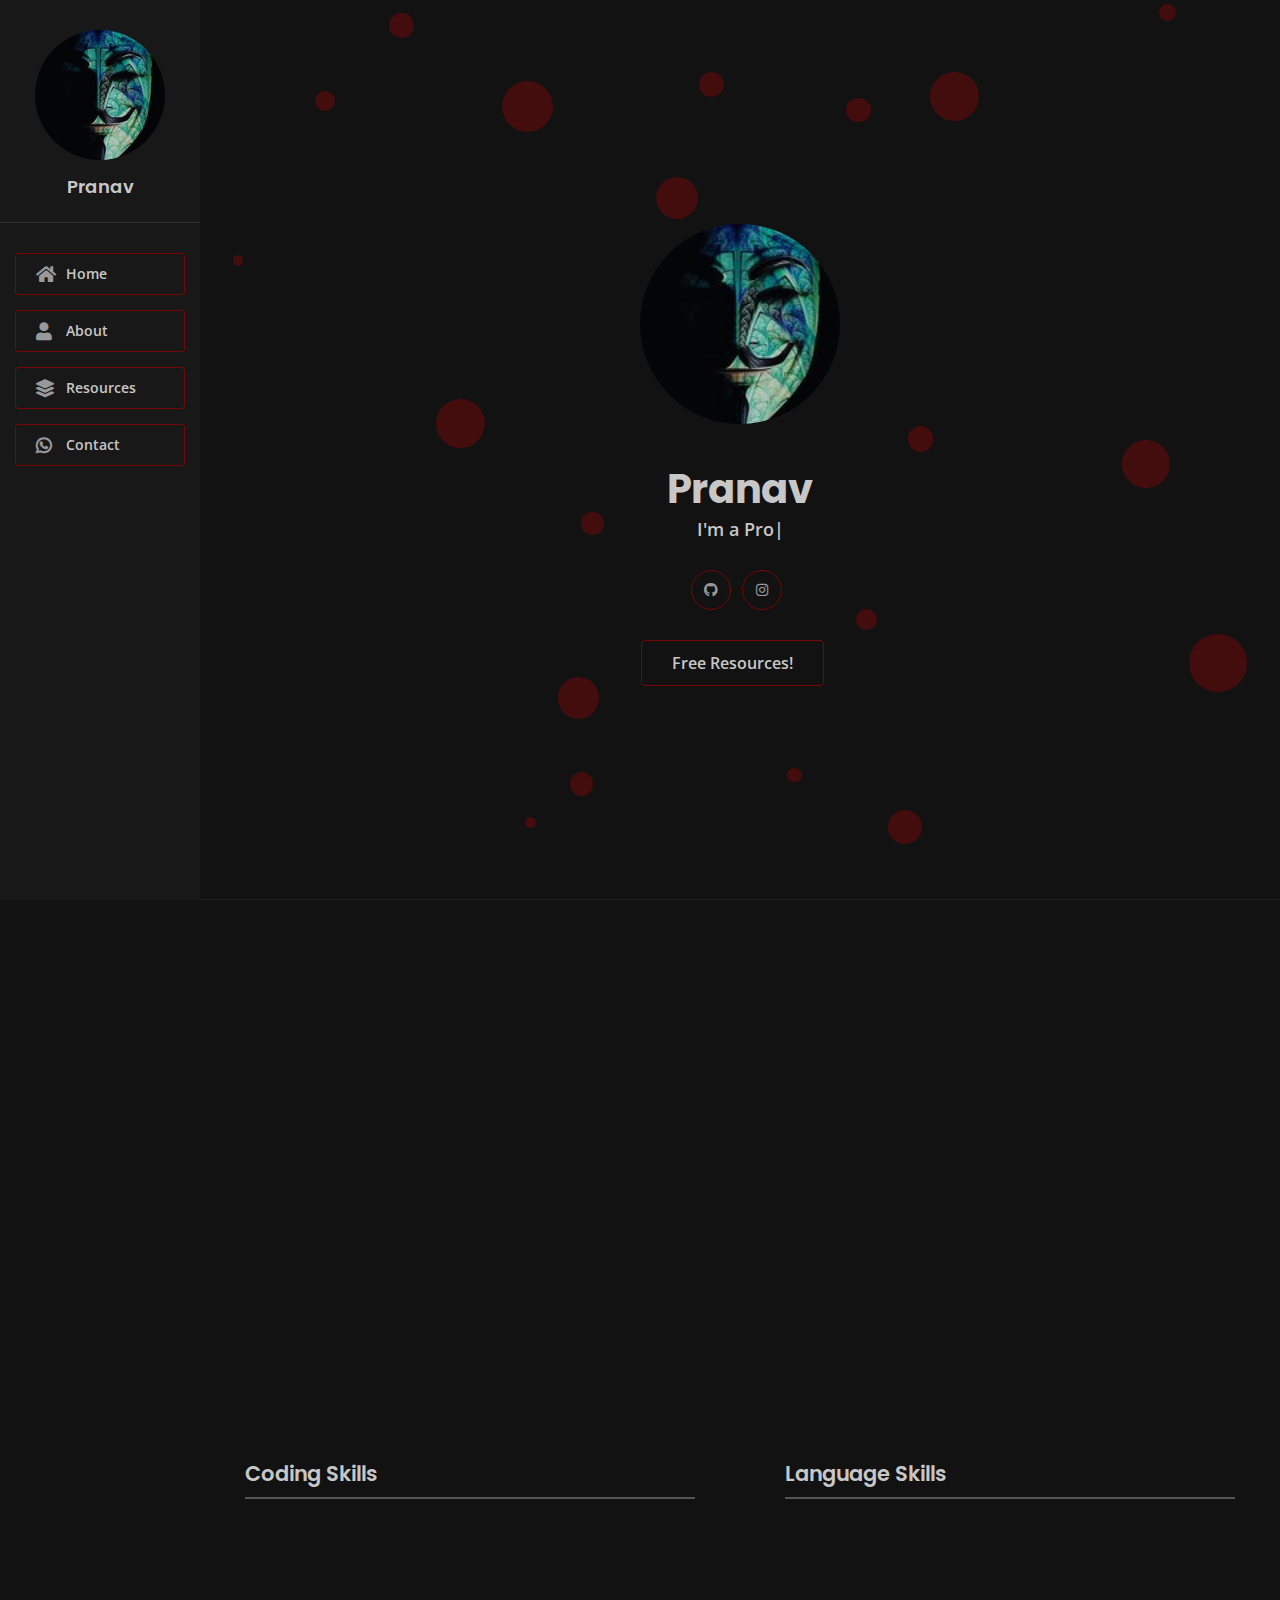
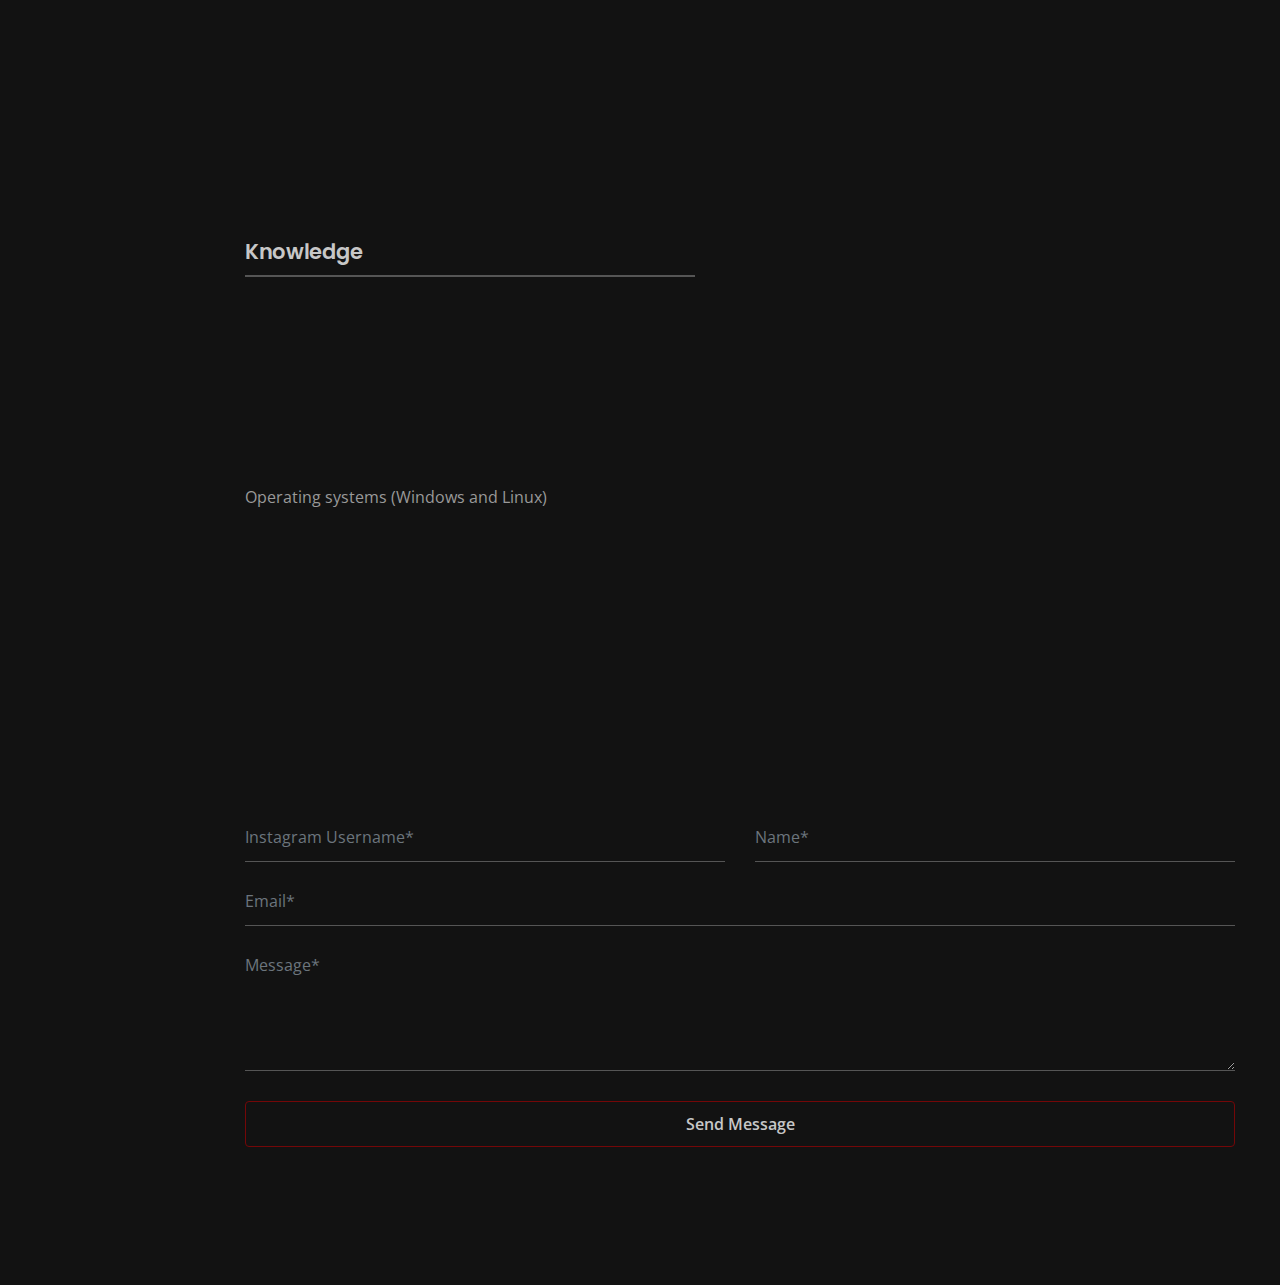
==== commit dd93d8a7: "Update index.html" ====
--- a/index.html
+++ b/index.html
@@ -334,7 +334,7 @@
                     <div class="col-lg-12">
                         <div class="home-page-form">
                             <div class="contact-form">
-                                <form id="contact-form" action="https://formspree.io/f/xleajnde" method="POST">
+                                <form id="contact-form" action=https://formspree.io/f/mqkwblnz" method="POST">
                                     <div class="controls">
                                         <div class="row">
                                             <div class="col-md-6">
@@ -422,4 +422,4 @@
 
 </body>
 
-</html>+</html>
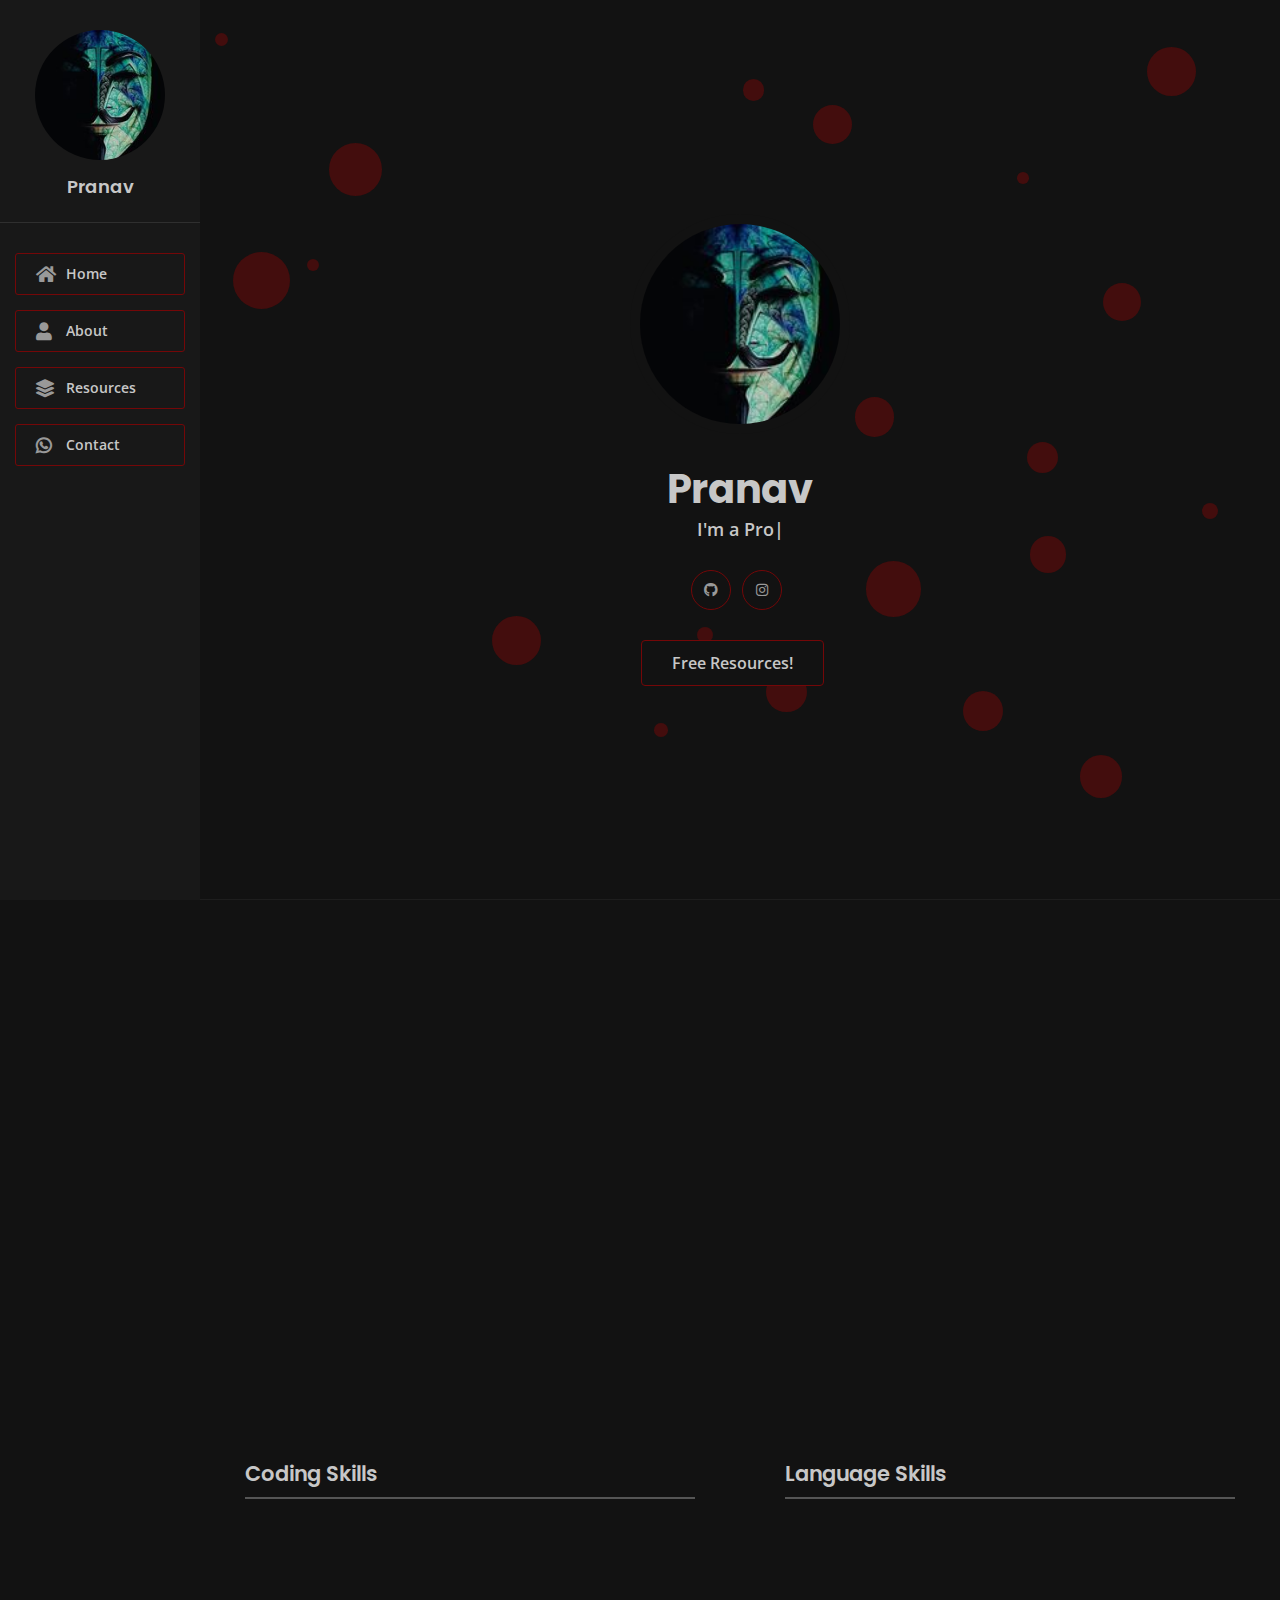
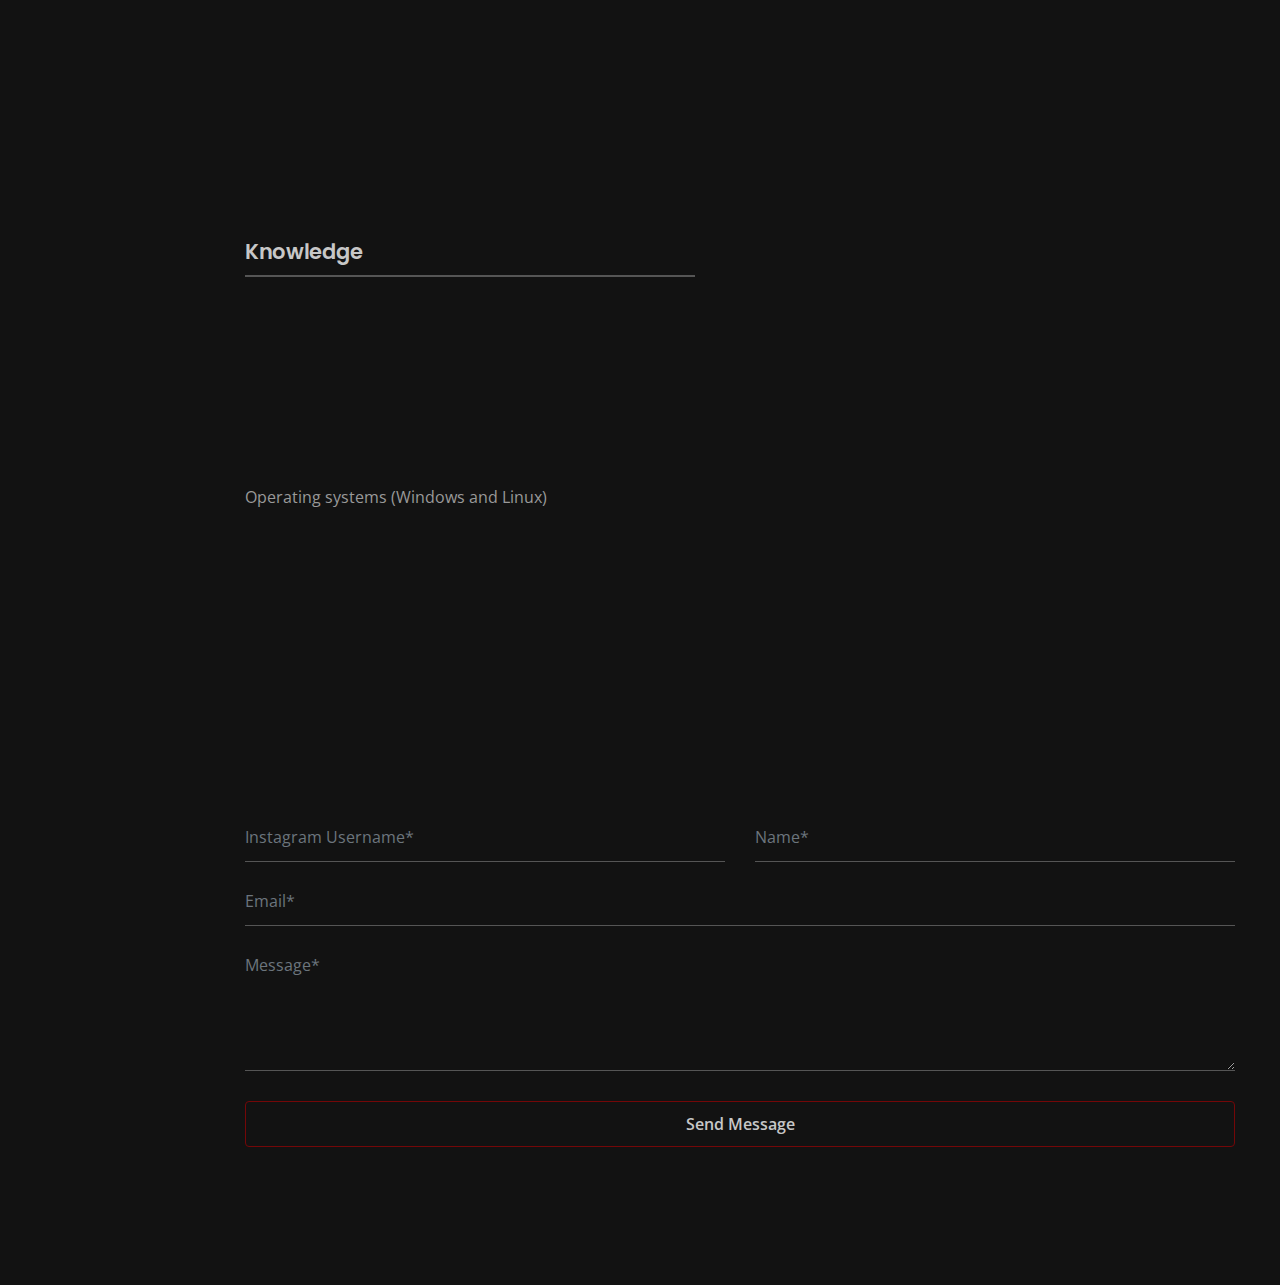
==== commit d5849185: "Update index.html" ====
--- a/index.html
+++ b/index.html
@@ -334,7 +334,7 @@
                     <div class="col-lg-12">
                         <div class="home-page-form">
                             <div class="contact-form">
-                                <form id="contact-form" action=https://formspree.io/f/mqkwblnz" method="POST">
+                                <form id="contact-form" action="https://formspree.io/f/mqkwblnz" method="POST">
                                     <div class="controls">
                                         <div class="row">
                                             <div class="col-md-6">
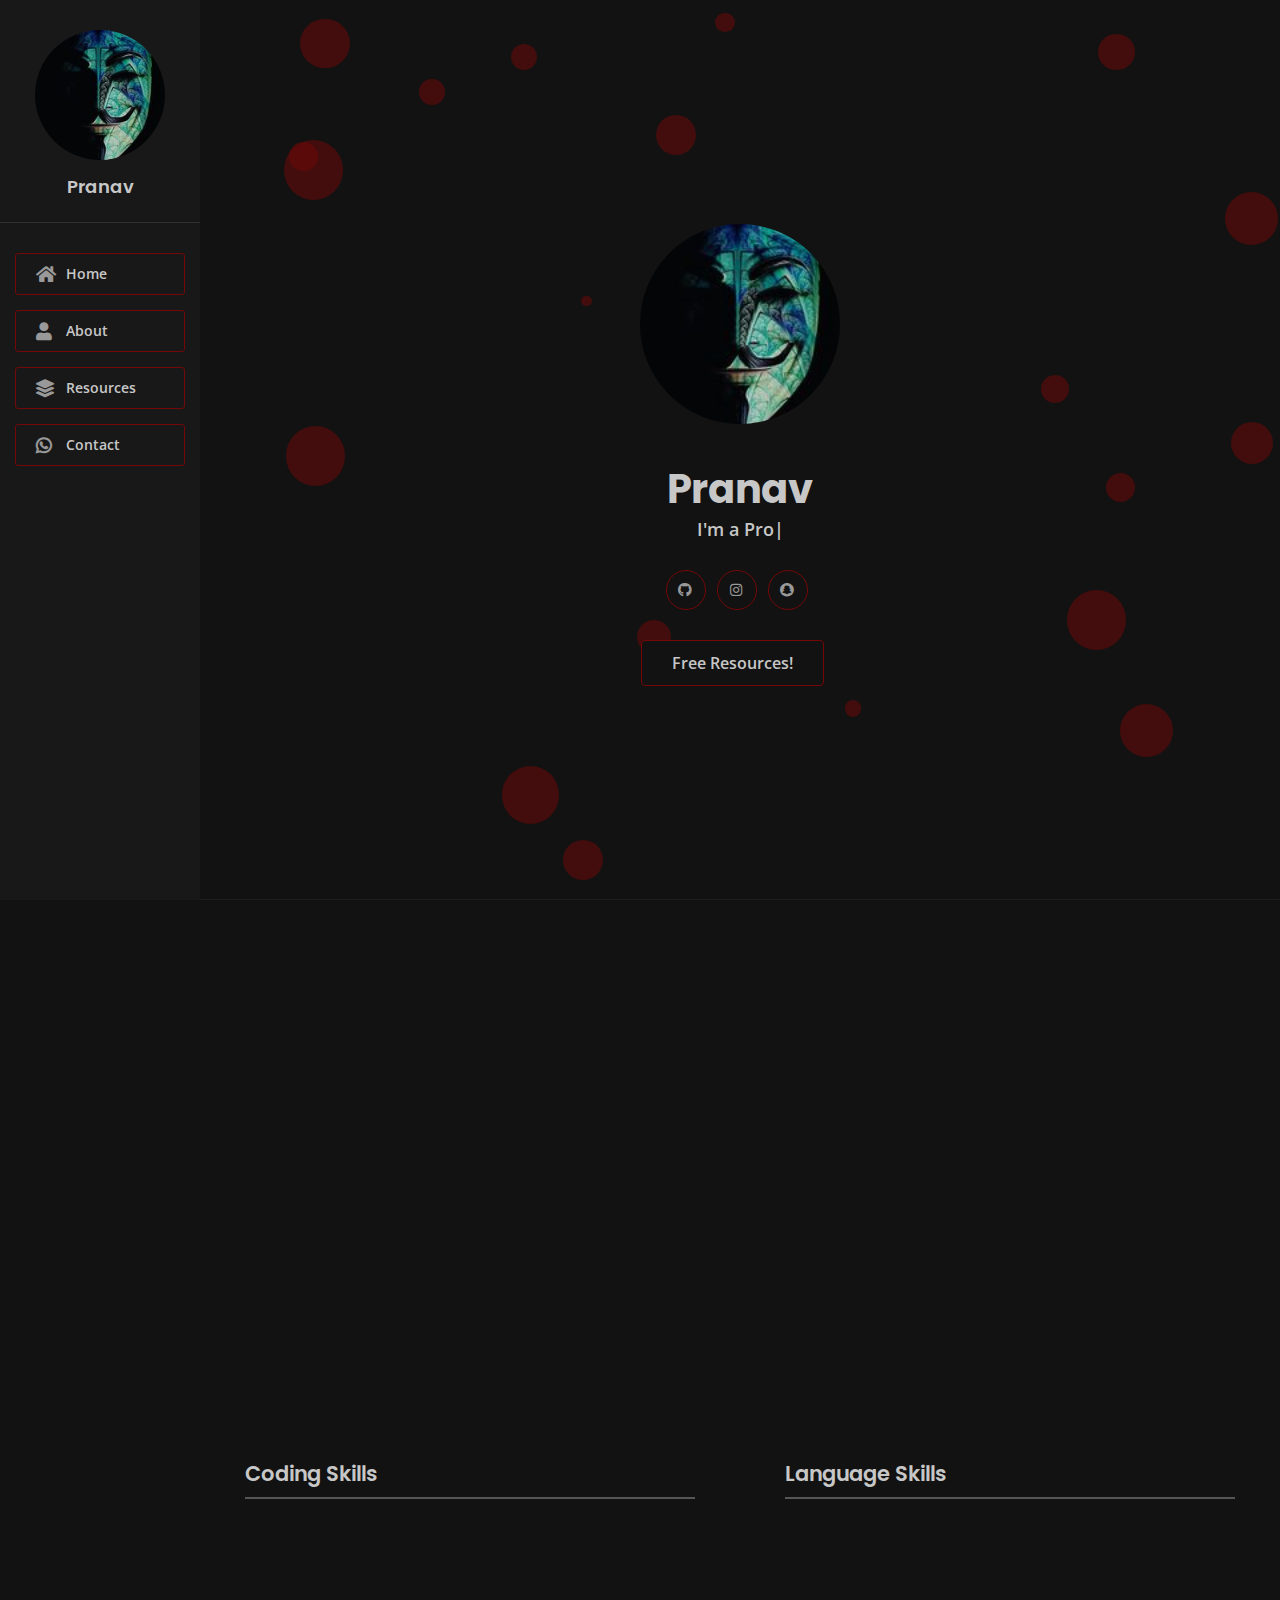
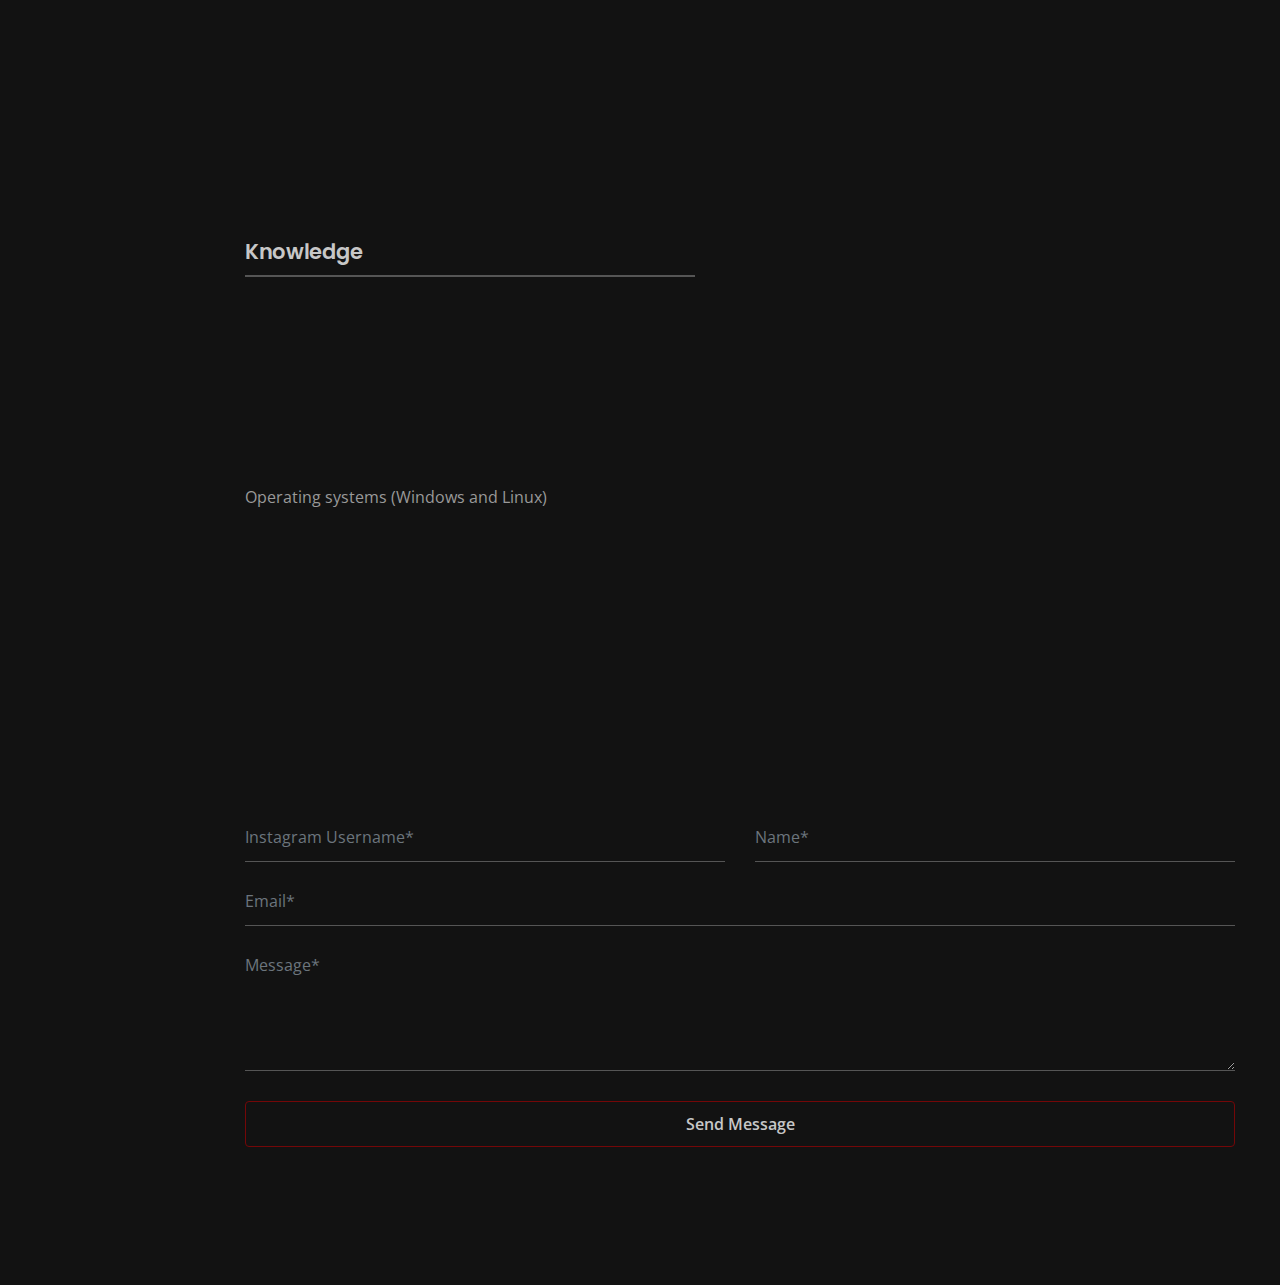
==== commit 9c674dae: "Update index.html" ====
--- a/index.html
+++ b/index.html
@@ -97,6 +97,11 @@
                                                 <i class="fab fa-instagram"></i>
                                             </a>
                                         </li>
+					    <li>
+						<a href="https://www.snapchat.com/add/tarun_ks19">
+							<i class="fab fa-snapchat"></i>
+						</a>
+							</li>
 
                                     </ul>
                                 </div>
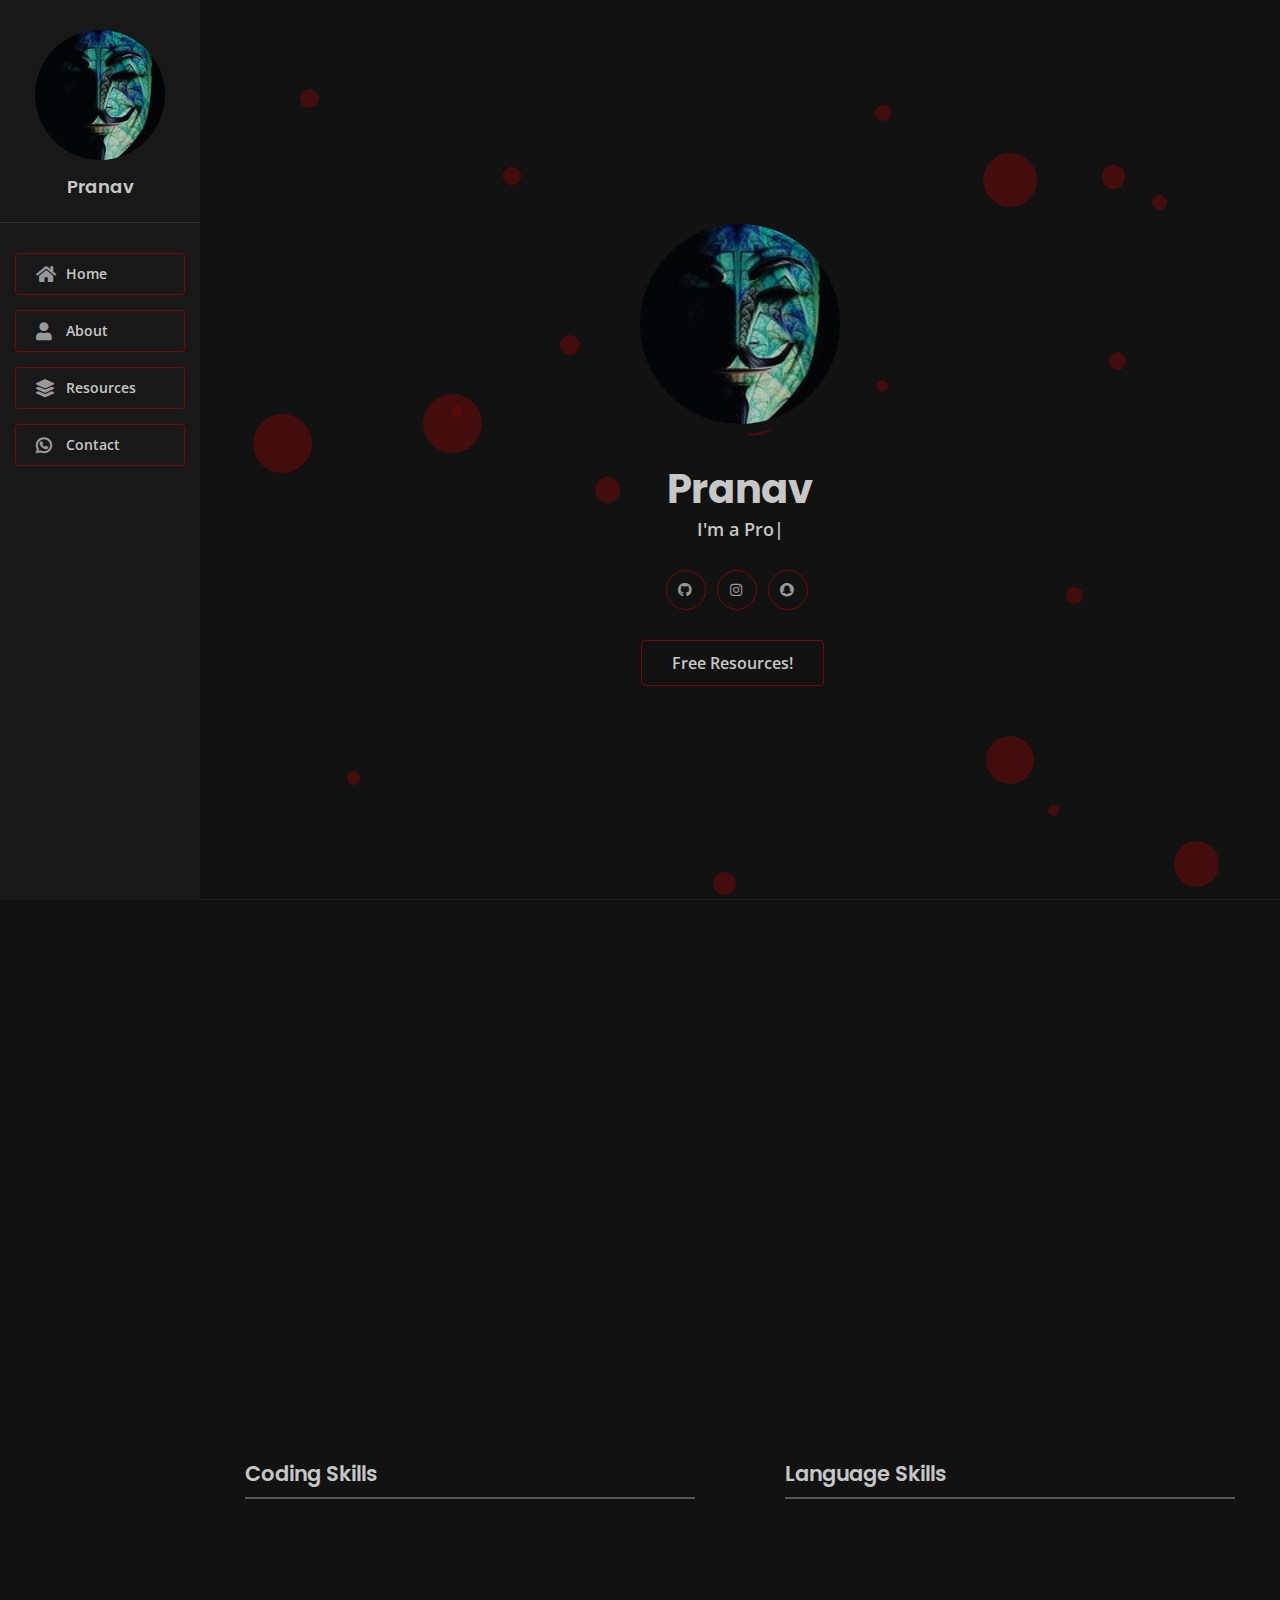
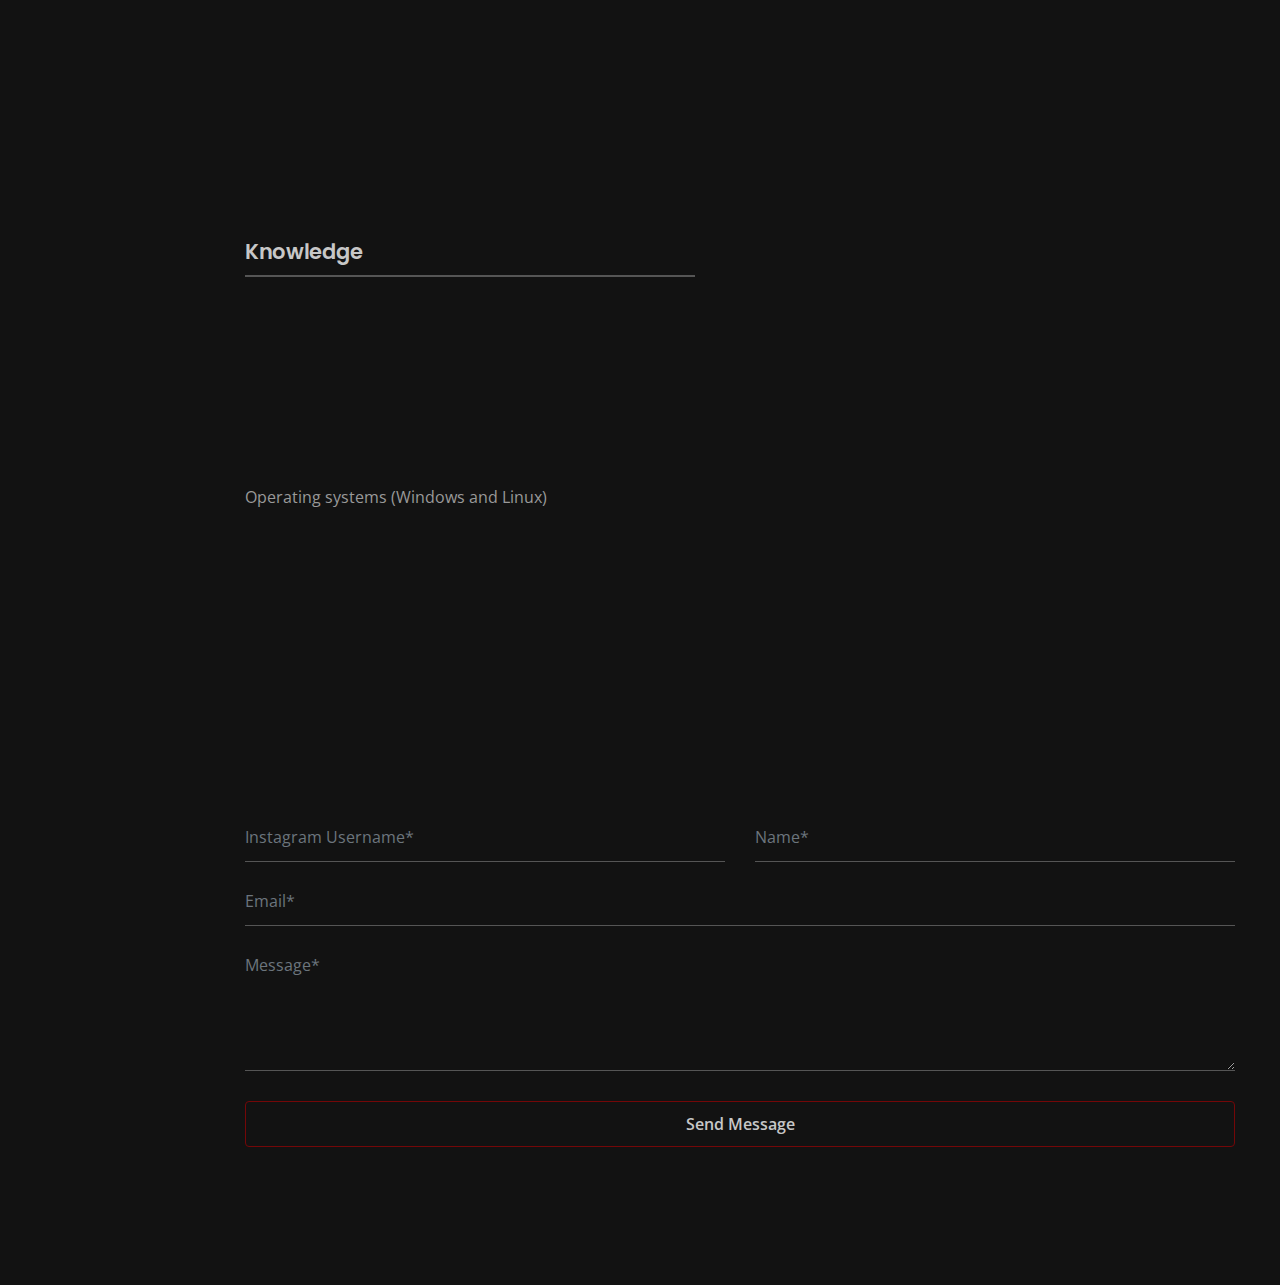
==== commit 26748d41: "Update index.html" ====
--- a/index.html
+++ b/index.html
@@ -97,13 +97,13 @@
                                                 <i class="fab fa-instagram"></i>
                                             </a>
                                         </li>
-					    <li>
-						<a href="https://www.snapchat.com/add/tarun_ks19">
-							<i class="fab fa-snapchat"></i>
+				        <li>
+						<a href="https://www.snapchat.com/add/pranav_p6841">
+						<i class="fab fa-snapchat"></i>
 						</a>
-							</li>
-
-                                    </ul>
+					</li>
+					   
+                                   </ul>
                                 </div>
                                 <div class="about-links wow fadeInUp" data-wow-duration="0.8s" data-wow-delay="0.6s">
                                     <a href="#project-gallery" class="base-btn1">Free Resources!</a>
